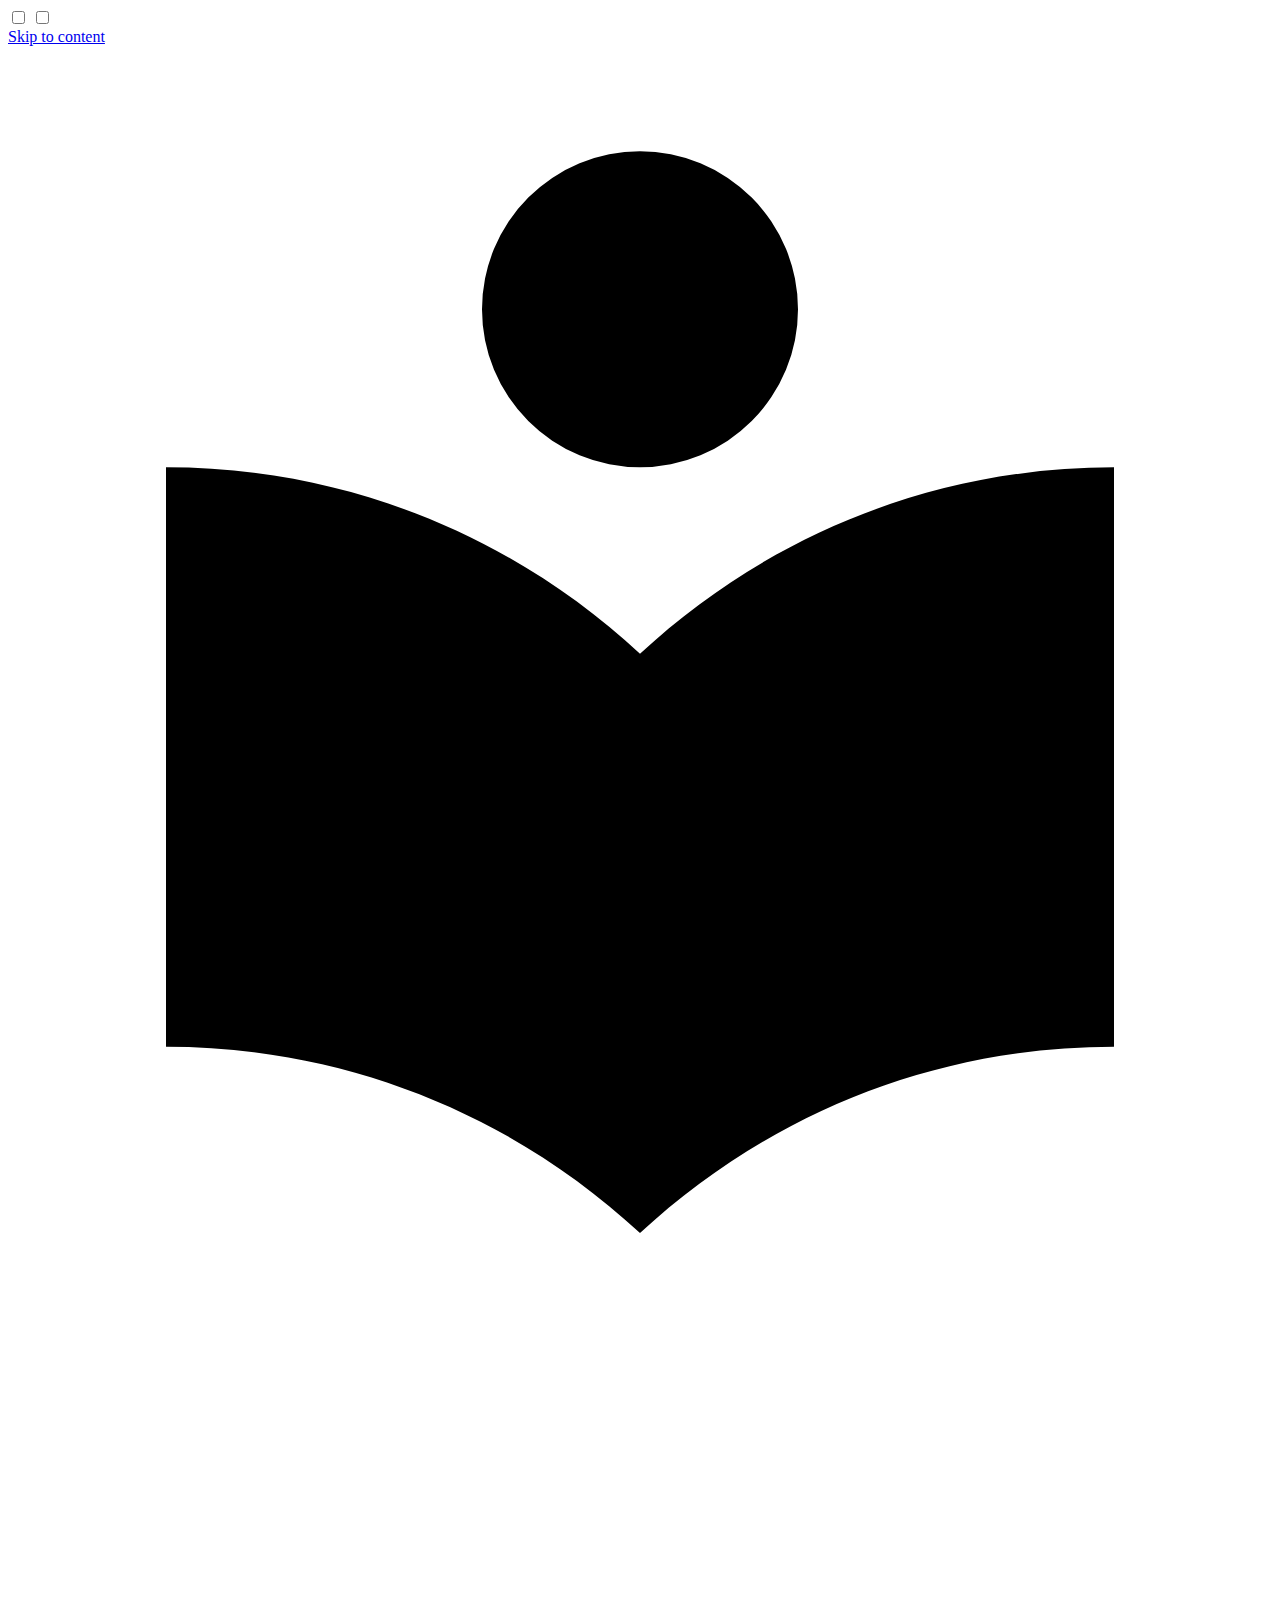
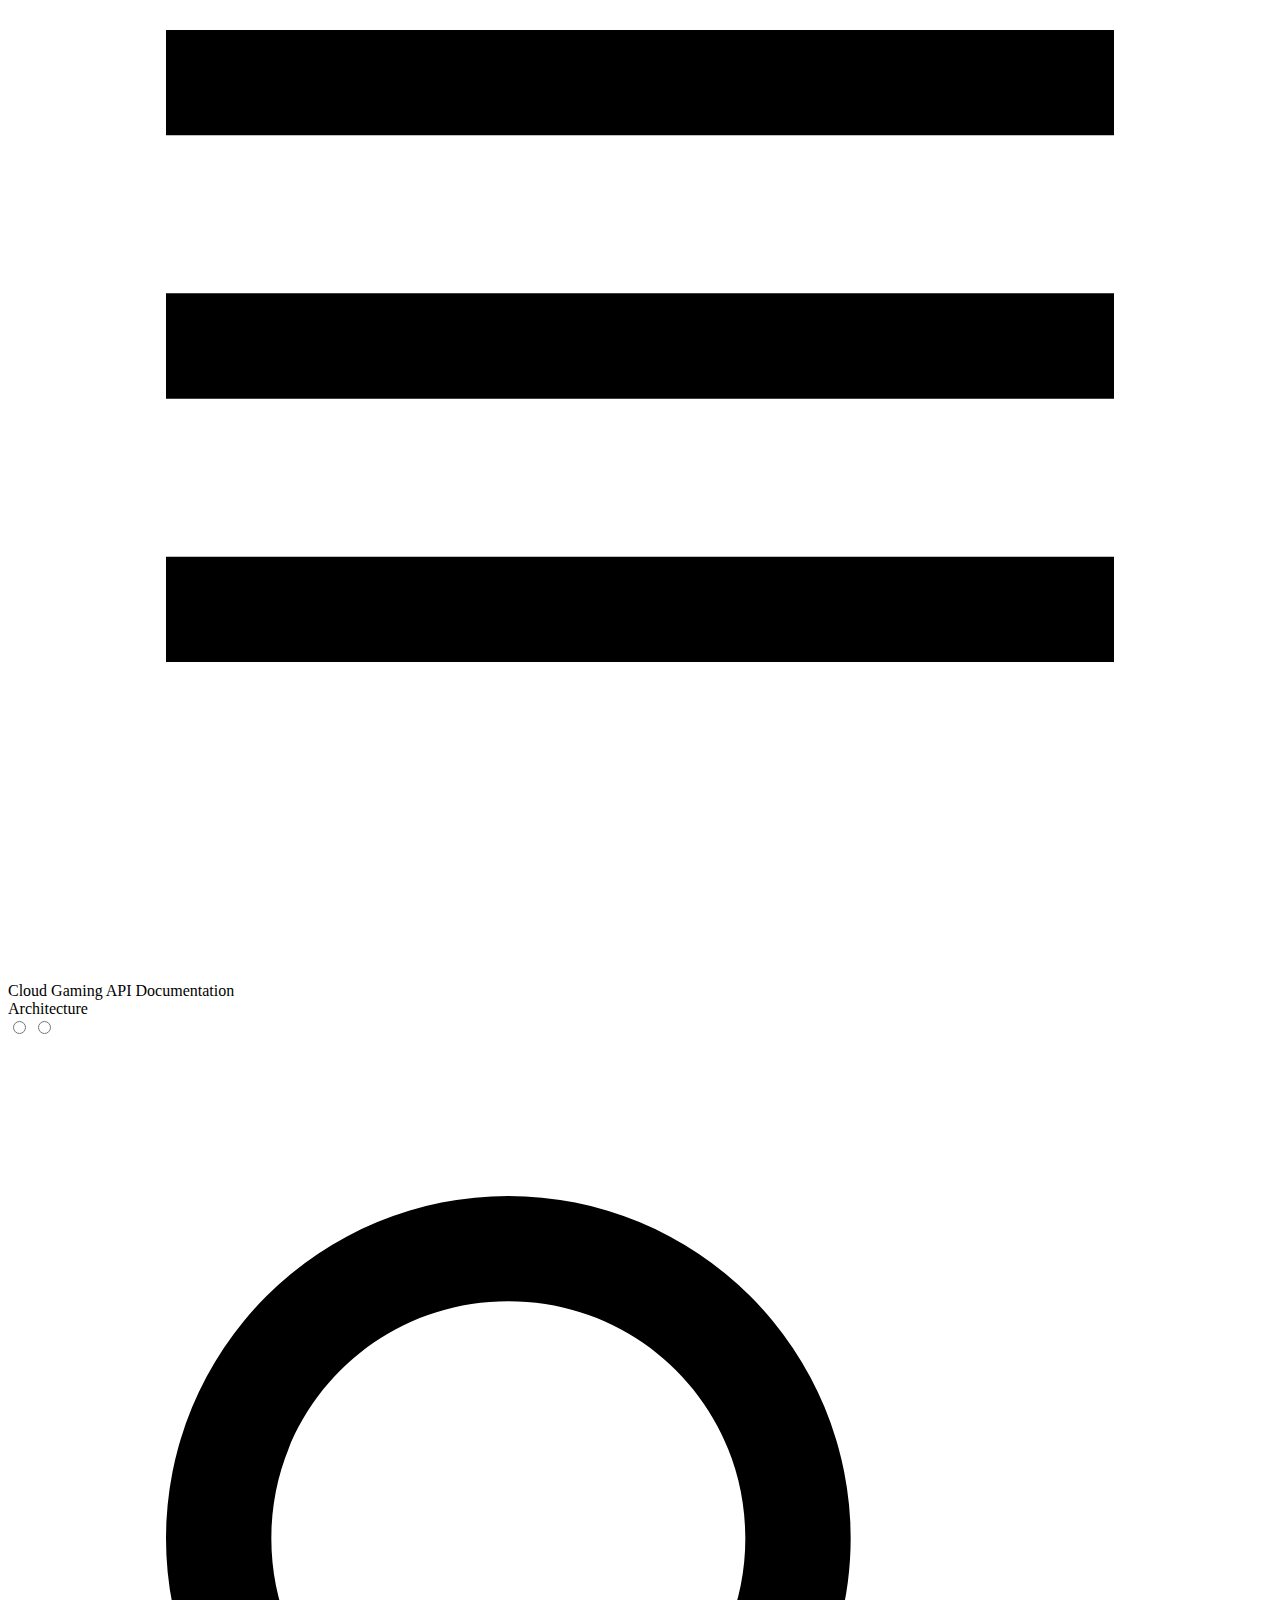
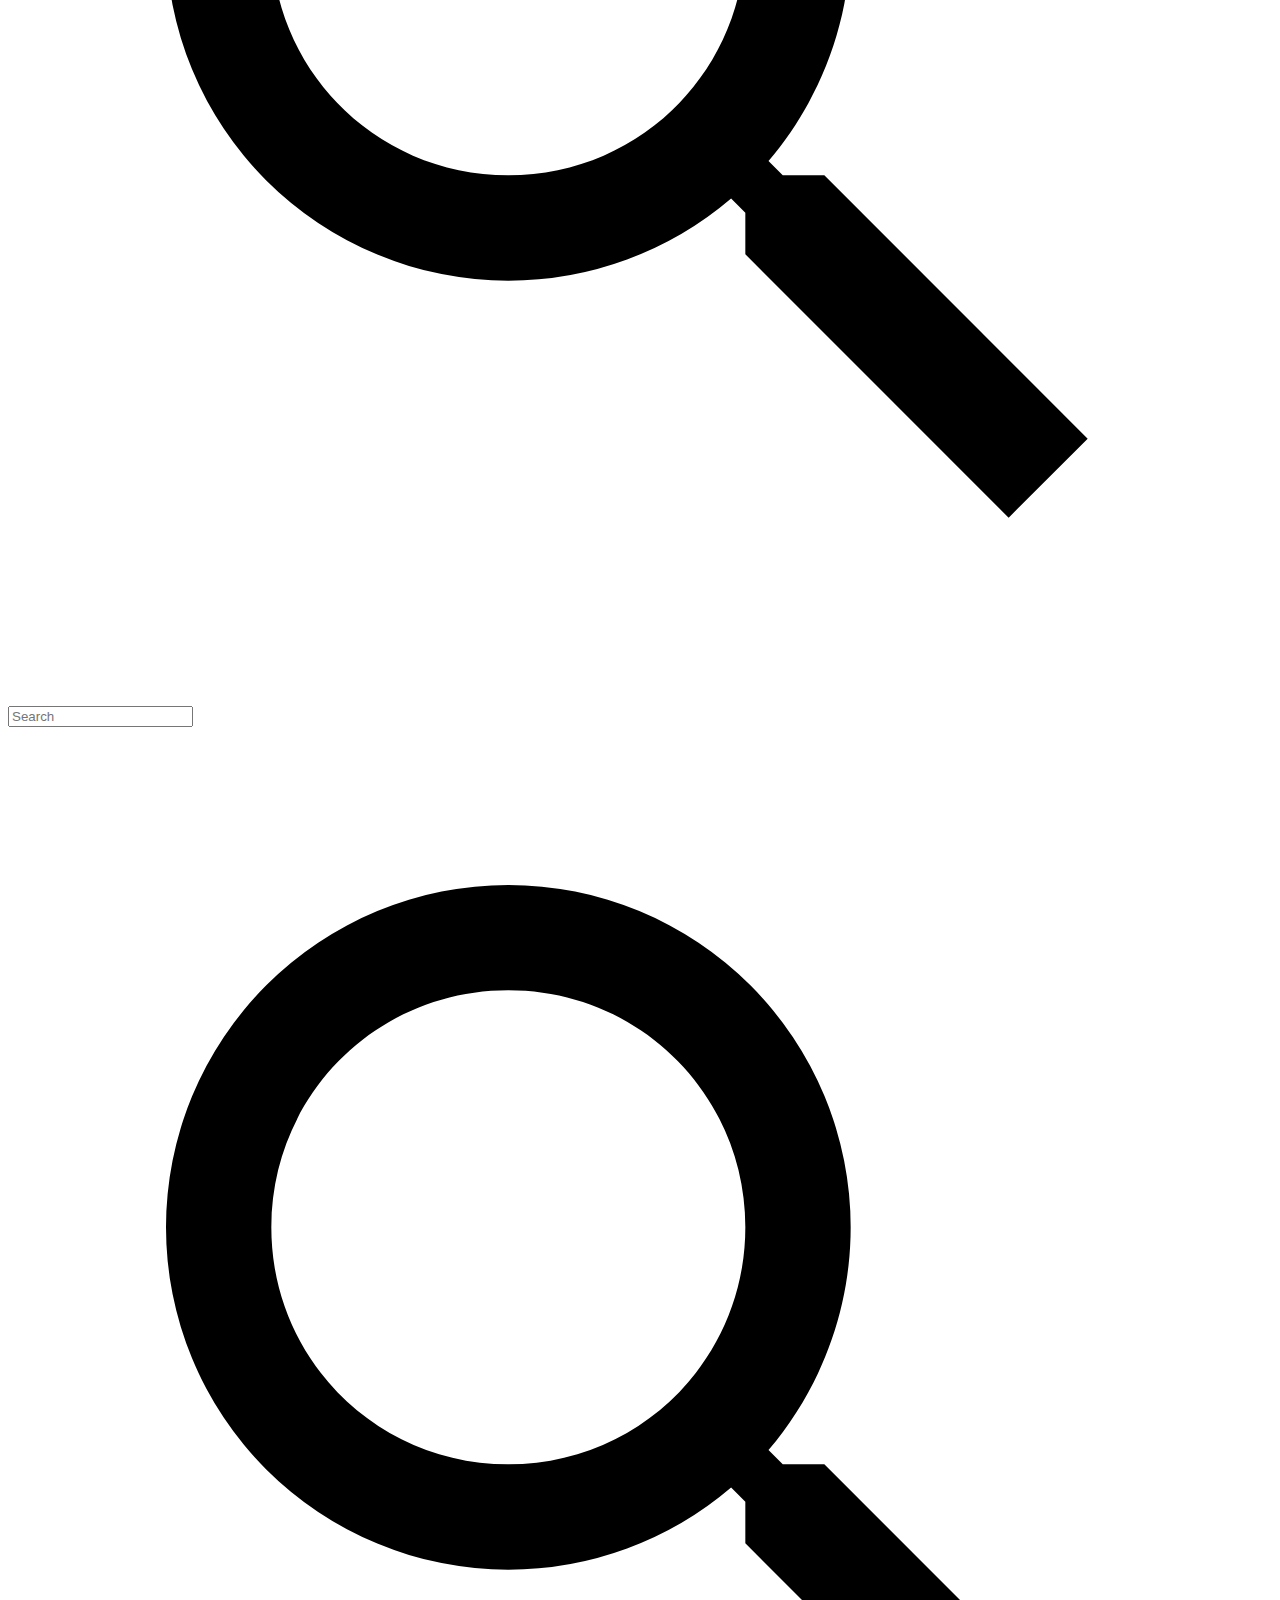
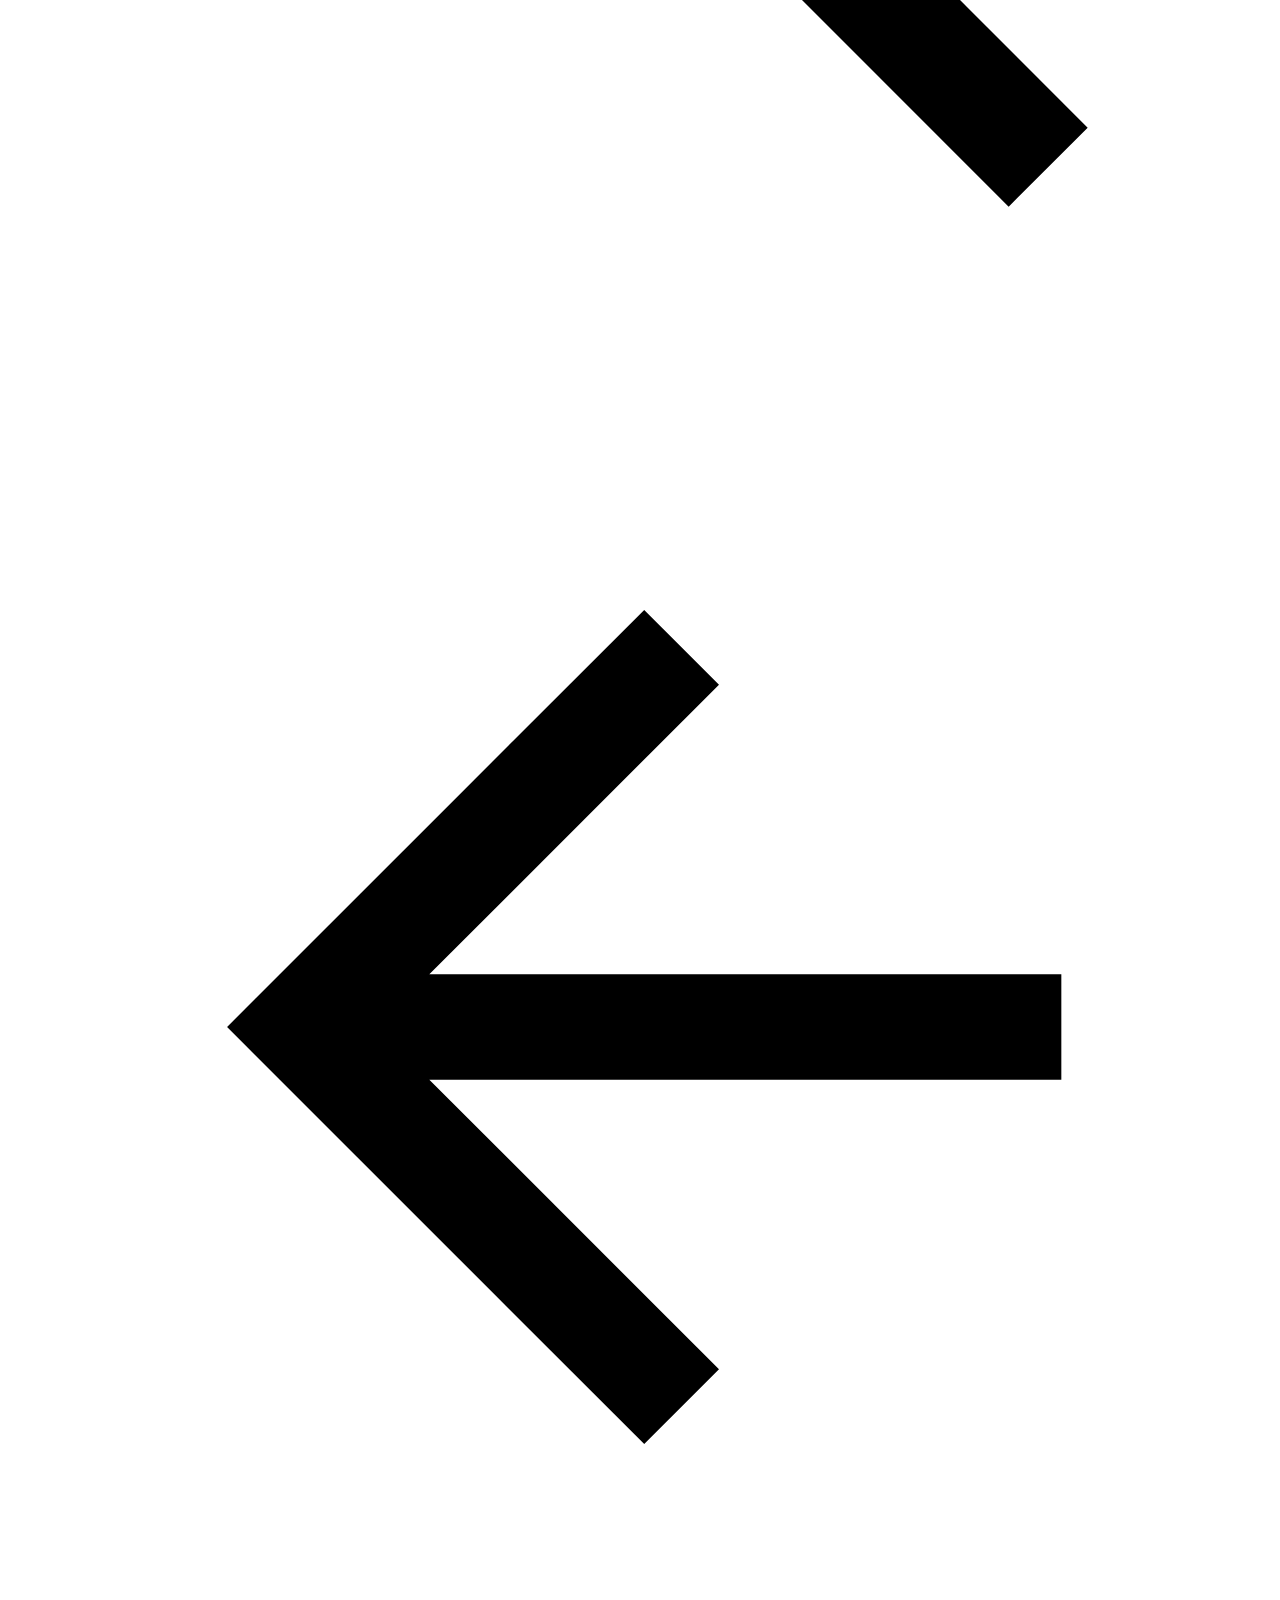
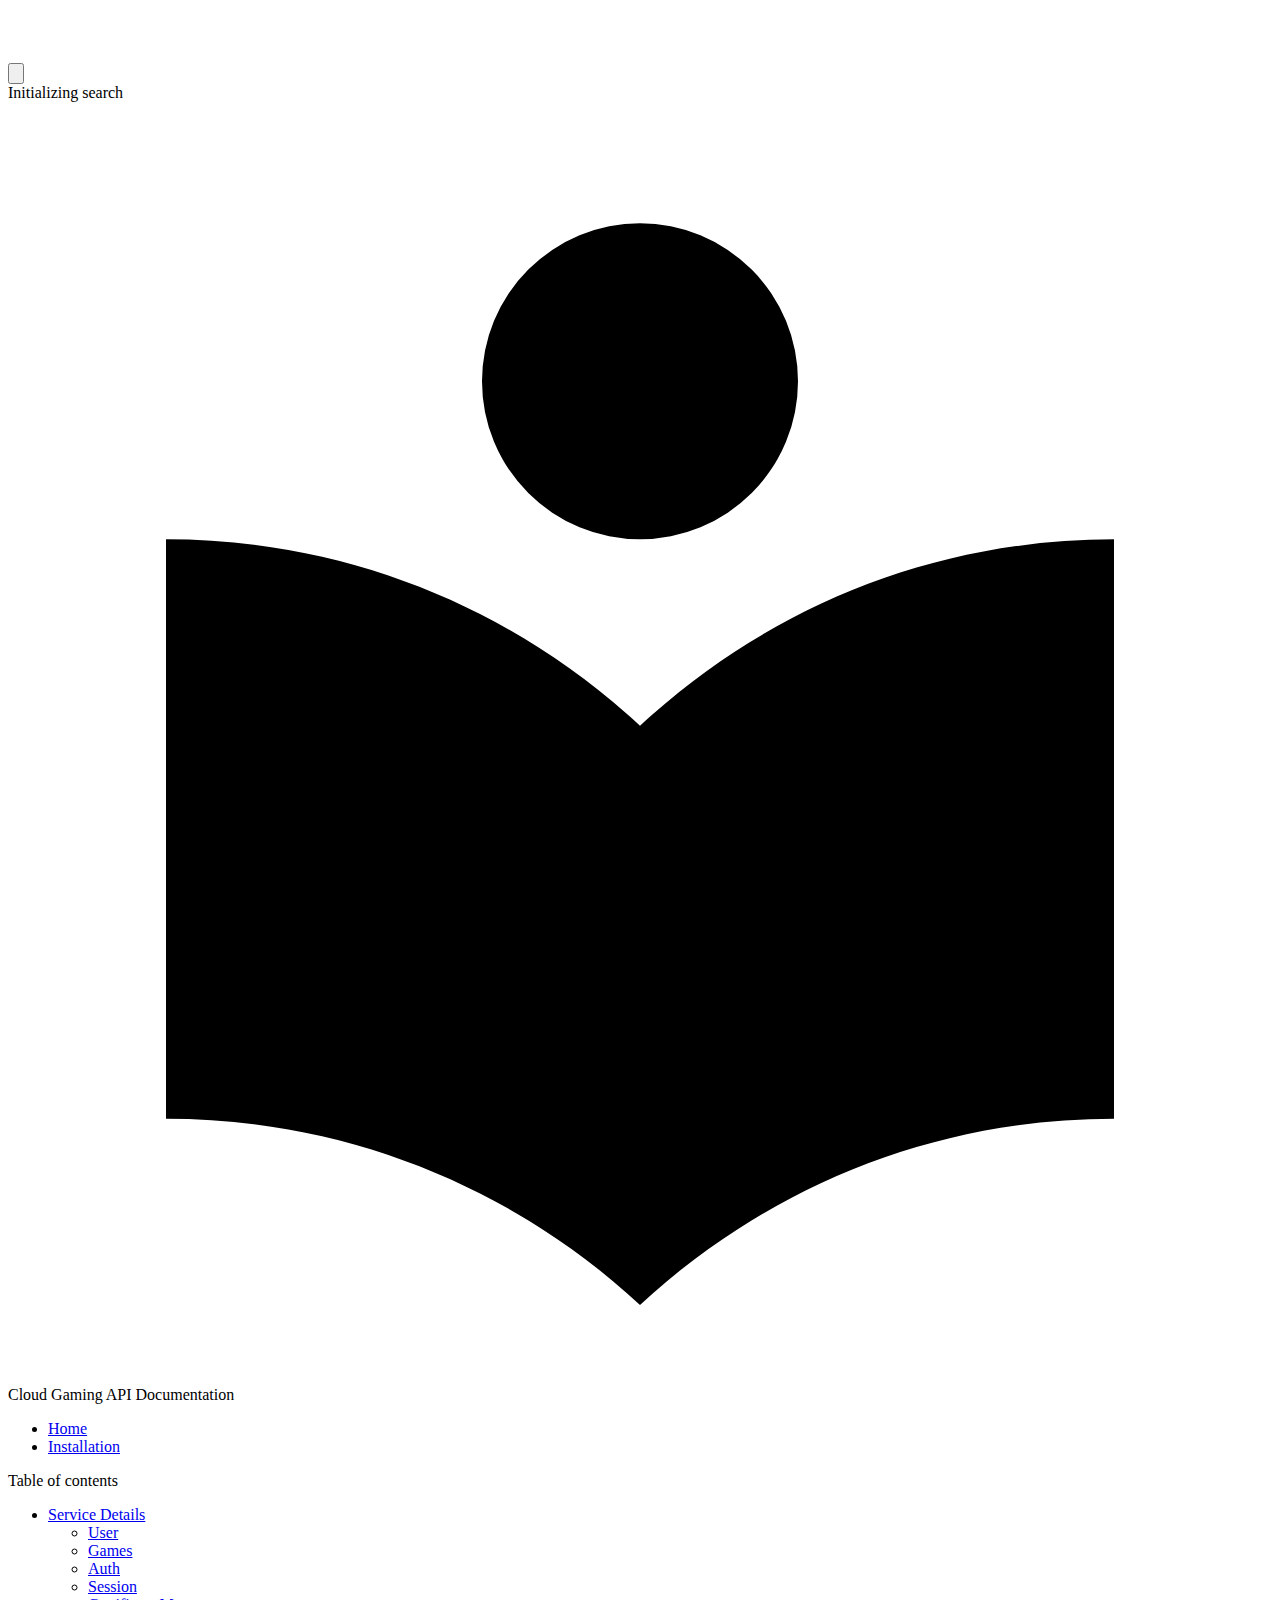
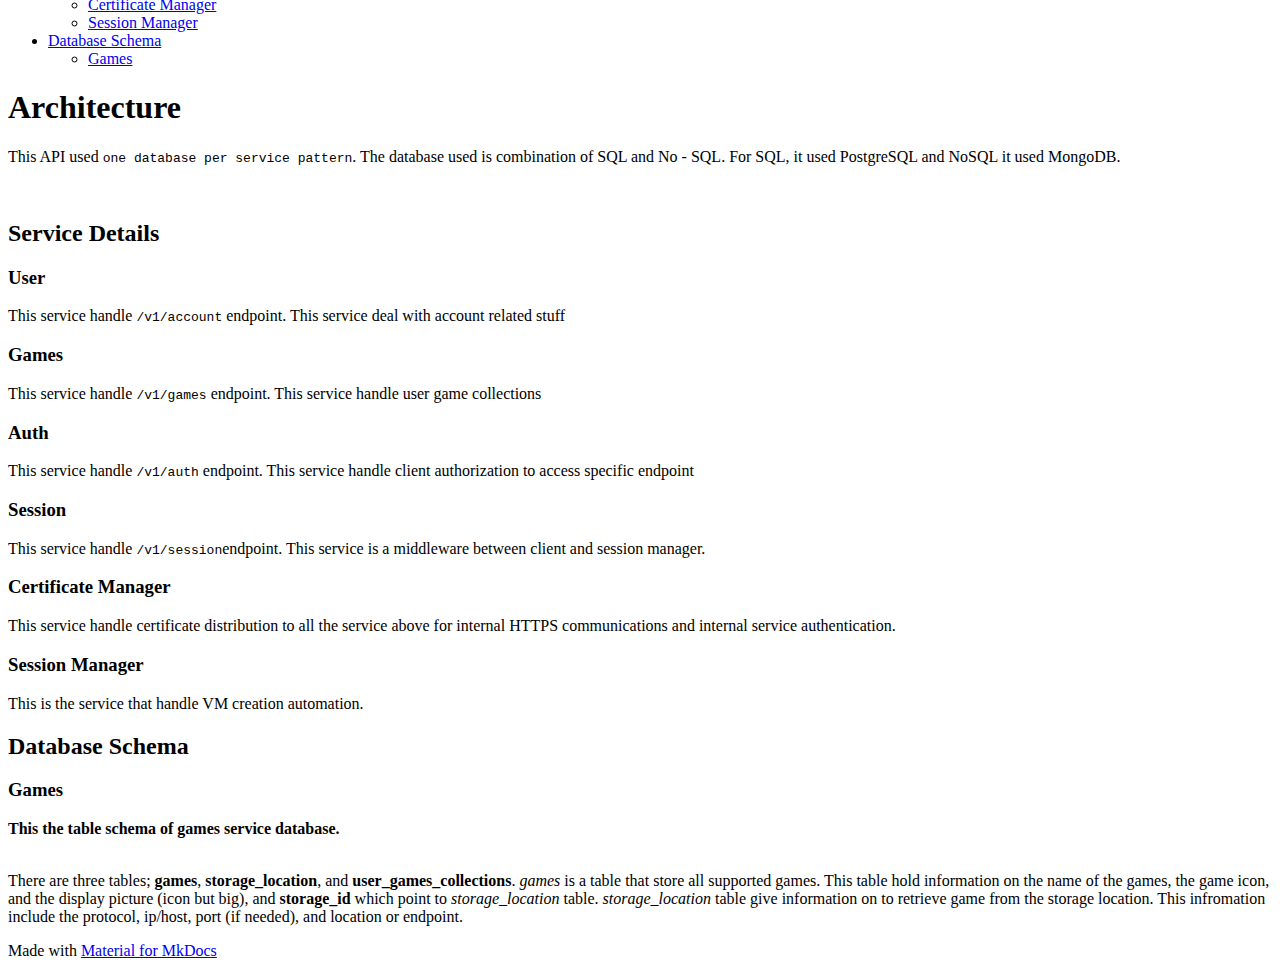
==== v1/architecture/index.html @ 2cf9394a "Deployed 30b987e with MkDocs version: 1.5.3" ====
<!doctype html>
<html lang="en" class="no-js">
  <head>
    
      <meta charset="utf-8">
      <meta name="viewport" content="width=device-width,initial-scale=1">
      
      
      
      
      
      
      <link rel="icon" href="../../assets/images/favicon.png">
      <meta name="generator" content="mkdocs-1.5.3, mkdocs-material-9.5.14">
    
    
      
        <title>Architecture - Cloud Gaming API Documentation</title>
      
    
    
      <link rel="stylesheet" href="../../assets/stylesheets/main.10ba22f1.min.css">
      
        
        <link rel="stylesheet" href="../../assets/stylesheets/palette.06af60db.min.css">
      
      


    
    
      
    
    
      
        
        
        <link rel="preconnect" href="https://fonts.gstatic.com" crossorigin>
        <link rel="stylesheet" href="https://fonts.googleapis.com/css?family=Roboto:300,300i,400,400i,700,700i%7CRoboto+Mono:400,400i,700,700i&display=fallback">
        <style>:root{--md-text-font:"Roboto";--md-code-font:"Roboto Mono"}</style>
      
    
    
      <link rel="stylesheet" href="../../css/custom.css">
    
    <script>__md_scope=new URL("../..",location),__md_hash=e=>[...e].reduce((e,_)=>(e<<5)-e+_.charCodeAt(0),0),__md_get=(e,_=localStorage,t=__md_scope)=>JSON.parse(_.getItem(t.pathname+"."+e)),__md_set=(e,_,t=localStorage,a=__md_scope)=>{try{t.setItem(a.pathname+"."+e,JSON.stringify(_))}catch(e){}}</script>
    
      

    
    
    
  </head>
  
  
    
    
      
    
    
    
    
    <body dir="ltr" data-md-color-scheme="default" data-md-color-primary="indigo" data-md-color-accent="indigo">
  
    
    <input class="md-toggle" data-md-toggle="drawer" type="checkbox" id="__drawer" autocomplete="off">
    <input class="md-toggle" data-md-toggle="search" type="checkbox" id="__search" autocomplete="off">
    <label class="md-overlay" for="__drawer"></label>
    <div data-md-component="skip">
      
        
        <a href="#architecture" class="md-skip">
          Skip to content
        </a>
      
    </div>
    <div data-md-component="announce">
      
    </div>
    
    
      

  

<header class="md-header md-header--shadow" data-md-component="header">
  <nav class="md-header__inner md-grid" aria-label="Header">
    <a href="../.." title="Cloud Gaming API Documentation" class="md-header__button md-logo" aria-label="Cloud Gaming API Documentation" data-md-component="logo">
      
  
  <svg xmlns="http://www.w3.org/2000/svg" viewBox="0 0 24 24"><path d="M12 8a3 3 0 0 0 3-3 3 3 0 0 0-3-3 3 3 0 0 0-3 3 3 3 0 0 0 3 3m0 3.54C9.64 9.35 6.5 8 3 8v11c3.5 0 6.64 1.35 9 3.54 2.36-2.19 5.5-3.54 9-3.54V8c-3.5 0-6.64 1.35-9 3.54Z"/></svg>

    </a>
    <label class="md-header__button md-icon" for="__drawer">
      
      <svg xmlns="http://www.w3.org/2000/svg" viewBox="0 0 24 24"><path d="M3 6h18v2H3V6m0 5h18v2H3v-2m0 5h18v2H3v-2Z"/></svg>
    </label>
    <div class="md-header__title" data-md-component="header-title">
      <div class="md-header__ellipsis">
        <div class="md-header__topic">
          <span class="md-ellipsis">
            Cloud Gaming API Documentation
          </span>
        </div>
        <div class="md-header__topic" data-md-component="header-topic">
          <span class="md-ellipsis">
            
              Architecture
            
          </span>
        </div>
      </div>
    </div>
    
      
        <form class="md-header__option" data-md-component="palette">
  
    
    
    
    <input class="md-option" data-md-color-media="" data-md-color-scheme="default" data-md-color-primary="indigo" data-md-color-accent="indigo"  aria-label="Switch to dark mode"  type="radio" name="__palette" id="__palette_0">
    
      <label class="md-header__button md-icon" title="Switch to dark mode" for="__palette_1" hidden>
        <svg xmlns="http://www.w3.org/2000/svg" viewBox="0 0 24 24"><path d="M12 8a4 4 0 0 0-4 4 4 4 0 0 0 4 4 4 4 0 0 0 4-4 4 4 0 0 0-4-4m0 10a6 6 0 0 1-6-6 6 6 0 0 1 6-6 6 6 0 0 1 6 6 6 6 0 0 1-6 6m8-9.31V4h-4.69L12 .69 8.69 4H4v4.69L.69 12 4 15.31V20h4.69L12 23.31 15.31 20H20v-4.69L23.31 12 20 8.69Z"/></svg>
      </label>
    
  
    
    
    
    <input class="md-option" data-md-color-media="" data-md-color-scheme="slate" data-md-color-primary="indigo" data-md-color-accent="indigo"  aria-label="Switch to light mode"  type="radio" name="__palette" id="__palette_1">
    
      <label class="md-header__button md-icon" title="Switch to light mode" for="__palette_0" hidden>
        <svg xmlns="http://www.w3.org/2000/svg" viewBox="0 0 24 24"><path d="M12 18c-.89 0-1.74-.2-2.5-.55C11.56 16.5 13 14.42 13 12c0-2.42-1.44-4.5-3.5-5.45C10.26 6.2 11.11 6 12 6a6 6 0 0 1 6 6 6 6 0 0 1-6 6m8-9.31V4h-4.69L12 .69 8.69 4H4v4.69L.69 12 4 15.31V20h4.69L12 23.31 15.31 20H20v-4.69L23.31 12 20 8.69Z"/></svg>
      </label>
    
  
</form>
      
    
    
      <script>var media,input,key,value,palette=__md_get("__palette");if(palette&&palette.color){"(prefers-color-scheme)"===palette.color.media&&(media=matchMedia("(prefers-color-scheme: light)"),input=document.querySelector(media.matches?"[data-md-color-media='(prefers-color-scheme: light)']":"[data-md-color-media='(prefers-color-scheme: dark)']"),palette.color.media=input.getAttribute("data-md-color-media"),palette.color.scheme=input.getAttribute("data-md-color-scheme"),palette.color.primary=input.getAttribute("data-md-color-primary"),palette.color.accent=input.getAttribute("data-md-color-accent"));for([key,value]of Object.entries(palette.color))document.body.setAttribute("data-md-color-"+key,value)}</script>
    
    
    
      <label class="md-header__button md-icon" for="__search">
        
        <svg xmlns="http://www.w3.org/2000/svg" viewBox="0 0 24 24"><path d="M9.5 3A6.5 6.5 0 0 1 16 9.5c0 1.61-.59 3.09-1.56 4.23l.27.27h.79l5 5-1.5 1.5-5-5v-.79l-.27-.27A6.516 6.516 0 0 1 9.5 16 6.5 6.5 0 0 1 3 9.5 6.5 6.5 0 0 1 9.5 3m0 2C7 5 5 7 5 9.5S7 14 9.5 14 14 12 14 9.5 12 5 9.5 5Z"/></svg>
      </label>
      <div class="md-search" data-md-component="search" role="dialog">
  <label class="md-search__overlay" for="__search"></label>
  <div class="md-search__inner" role="search">
    <form class="md-search__form" name="search">
      <input type="text" class="md-search__input" name="query" aria-label="Search" placeholder="Search" autocapitalize="off" autocorrect="off" autocomplete="off" spellcheck="false" data-md-component="search-query" required>
      <label class="md-search__icon md-icon" for="__search">
        
        <svg xmlns="http://www.w3.org/2000/svg" viewBox="0 0 24 24"><path d="M9.5 3A6.5 6.5 0 0 1 16 9.5c0 1.61-.59 3.09-1.56 4.23l.27.27h.79l5 5-1.5 1.5-5-5v-.79l-.27-.27A6.516 6.516 0 0 1 9.5 16 6.5 6.5 0 0 1 3 9.5 6.5 6.5 0 0 1 9.5 3m0 2C7 5 5 7 5 9.5S7 14 9.5 14 14 12 14 9.5 12 5 9.5 5Z"/></svg>
        
        <svg xmlns="http://www.w3.org/2000/svg" viewBox="0 0 24 24"><path d="M20 11v2H8l5.5 5.5-1.42 1.42L4.16 12l7.92-7.92L13.5 5.5 8 11h12Z"/></svg>
      </label>
      <nav class="md-search__options" aria-label="Search">
        
        <button type="reset" class="md-search__icon md-icon" title="Clear" aria-label="Clear" tabindex="-1">
          
          <svg xmlns="http://www.w3.org/2000/svg" viewBox="0 0 24 24"><path d="M19 6.41 17.59 5 12 10.59 6.41 5 5 6.41 10.59 12 5 17.59 6.41 19 12 13.41 17.59 19 19 17.59 13.41 12 19 6.41Z"/></svg>
        </button>
      </nav>
      
    </form>
    <div class="md-search__output">
      <div class="md-search__scrollwrap" data-md-scrollfix>
        <div class="md-search-result" data-md-component="search-result">
          <div class="md-search-result__meta">
            Initializing search
          </div>
          <ol class="md-search-result__list" role="presentation"></ol>
        </div>
      </div>
    </div>
  </div>
</div>
    
    
  </nav>
  
</header>
    
    <div class="md-container" data-md-component="container">
      
      
        
          
        
      
      <main class="md-main" data-md-component="main">
        <div class="md-main__inner md-grid">
          
            
              
              <div class="md-sidebar md-sidebar--primary" data-md-component="sidebar" data-md-type="navigation" >
                <div class="md-sidebar__scrollwrap">
                  <div class="md-sidebar__inner">
                    



<nav class="md-nav md-nav--primary" aria-label="Navigation" data-md-level="0">
  <label class="md-nav__title" for="__drawer">
    <a href="../.." title="Cloud Gaming API Documentation" class="md-nav__button md-logo" aria-label="Cloud Gaming API Documentation" data-md-component="logo">
      
  
  <svg xmlns="http://www.w3.org/2000/svg" viewBox="0 0 24 24"><path d="M12 8a3 3 0 0 0 3-3 3 3 0 0 0-3-3 3 3 0 0 0-3 3 3 3 0 0 0 3 3m0 3.54C9.64 9.35 6.5 8 3 8v11c3.5 0 6.64 1.35 9 3.54 2.36-2.19 5.5-3.54 9-3.54V8c-3.5 0-6.64 1.35-9 3.54Z"/></svg>

    </a>
    Cloud Gaming API Documentation
  </label>
  
  <ul class="md-nav__list" data-md-scrollfix>
    
      
      
  
  
  
  
    <li class="md-nav__item">
      <a href="../.." class="md-nav__link">
        
  
  <span class="md-ellipsis">
    Home
  </span>
  

      </a>
    </li>
  

    
      
      
  
  
  
  
    <li class="md-nav__item">
      <a href="../installation/" class="md-nav__link">
        
  
  <span class="md-ellipsis">
    Installation
  </span>
  

      </a>
    </li>
  

    
  </ul>
</nav>
                  </div>
                </div>
              </div>
            
            
              
              <div class="md-sidebar md-sidebar--secondary" data-md-component="sidebar" data-md-type="toc" >
                <div class="md-sidebar__scrollwrap">
                  <div class="md-sidebar__inner">
                    

<nav class="md-nav md-nav--secondary" aria-label="Table of contents">
  
  
  
    
  
  
    <label class="md-nav__title" for="__toc">
      <span class="md-nav__icon md-icon"></span>
      Table of contents
    </label>
    <ul class="md-nav__list" data-md-component="toc" data-md-scrollfix>
      
        <li class="md-nav__item">
  <a href="#service-details" class="md-nav__link">
    <span class="md-ellipsis">
      Service Details
    </span>
  </a>
  
    <nav class="md-nav" aria-label="Service Details">
      <ul class="md-nav__list">
        
          <li class="md-nav__item">
  <a href="#user" class="md-nav__link">
    <span class="md-ellipsis">
      User
    </span>
  </a>
  
</li>
        
          <li class="md-nav__item">
  <a href="#games" class="md-nav__link">
    <span class="md-ellipsis">
      Games
    </span>
  </a>
  
</li>
        
          <li class="md-nav__item">
  <a href="#auth" class="md-nav__link">
    <span class="md-ellipsis">
      Auth
    </span>
  </a>
  
</li>
        
          <li class="md-nav__item">
  <a href="#session" class="md-nav__link">
    <span class="md-ellipsis">
      Session
    </span>
  </a>
  
</li>
        
          <li class="md-nav__item">
  <a href="#certificate-manager" class="md-nav__link">
    <span class="md-ellipsis">
      Certificate Manager
    </span>
  </a>
  
</li>
        
          <li class="md-nav__item">
  <a href="#session-manager" class="md-nav__link">
    <span class="md-ellipsis">
      Session Manager
    </span>
  </a>
  
</li>
        
      </ul>
    </nav>
  
</li>
      
        <li class="md-nav__item">
  <a href="#database-schema" class="md-nav__link">
    <span class="md-ellipsis">
      Database Schema
    </span>
  </a>
  
    <nav class="md-nav" aria-label="Database Schema">
      <ul class="md-nav__list">
        
          <li class="md-nav__item">
  <a href="#games_1" class="md-nav__link">
    <span class="md-ellipsis">
      Games
    </span>
  </a>
  
</li>
        
      </ul>
    </nav>
  
</li>
      
    </ul>
  
</nav>
                  </div>
                </div>
              </div>
            
          
          
            <div class="md-content" data-md-component="content">
              <article class="md-content__inner md-typeset">
                
                  


<h1 id="architecture">Architecture</h1>
<p>This API used <code>one database per service pattern</code>. The database used is combination of SQL and No - SQL. For SQL, it used PostgreSQL and NoSQL it used MongoDB. </p>
<p><img alt="" src="../img/arsi_backend.drawio.png" /></p>
<h2 id="service-details">Service Details</h2>
<h3 id="user">User</h3>
<p>This service handle <code>/v1/account</code> endpoint. This service deal with account related stuff</p>
<h3 id="games">Games</h3>
<p>This service handle <code>/v1/games</code> endpoint. This service handle user game collections</p>
<h3 id="auth">Auth</h3>
<p>This service handle <code>/v1/auth</code> endpoint. This service handle client authorization to access specific endpoint</p>
<h3 id="session">Session</h3>
<p>This service handle <code>/v1/session</code>endpoint. This service is a middleware between client and session manager.</p>
<h3 id="certificate-manager">Certificate Manager</h3>
<p>This service handle certificate distribution to all the service above for internal HTTPS communications and internal service authentication. </p>
<h3 id="session-manager">Session Manager</h3>
<p>This is the service that handle VM creation automation. </p>
<h2 id="database-schema">Database Schema</h2>
<h3 id="games_1">Games</h3>
<p><strong>This the table schema of games service database.</strong>  </br>
<img alt="" src="../img/game_db_design.drawio.png" /></p>
<p>There are three tables; <strong>games</strong>, <strong>storage_location</strong>, and <strong>user_games_collections</strong>. <em>games</em> is a table that store all supported games. This table hold information on the name of the games, the game icon, and the display picture (icon but big), and <strong>storage_id</strong> which point to <em>storage_location</em> table. <em>storage_location</em> table give information on to retrieve game from the storage location. This infromation include the protocol, ip/host, port (if needed), and location or endpoint.</p>












                
              </article>
            </div>
          
          
<script>var target=document.getElementById(location.hash.slice(1));target&&target.name&&(target.checked=target.name.startsWith("__tabbed_"))</script>
        </div>
        
      </main>
      
        <footer class="md-footer">
  
  <div class="md-footer-meta md-typeset">
    <div class="md-footer-meta__inner md-grid">
      <div class="md-copyright">
  
  
    Made with
    <a href="https://squidfunk.github.io/mkdocs-material/" target="_blank" rel="noopener">
      Material for MkDocs
    </a>
  
</div>
      
    </div>
  </div>
</footer>
      
    </div>
    <div class="md-dialog" data-md-component="dialog">
      <div class="md-dialog__inner md-typeset"></div>
    </div>
    
    
    <script id="__config" type="application/json">{"base": "../..", "features": ["content.code.copy"], "search": "../../assets/javascripts/workers/search.b8dbb3d2.min.js", "translations": {"clipboard.copied": "Copied to clipboard", "clipboard.copy": "Copy to clipboard", "search.result.more.one": "1 more on this page", "search.result.more.other": "# more on this page", "search.result.none": "No matching documents", "search.result.one": "1 matching document", "search.result.other": "# matching documents", "search.result.placeholder": "Type to start searching", "search.result.term.missing": "Missing", "select.version": "Select version"}}</script>
    
    
      <script src="../../assets/javascripts/bundle.bd41221c.min.js"></script>
      
    
  </body>
</html>
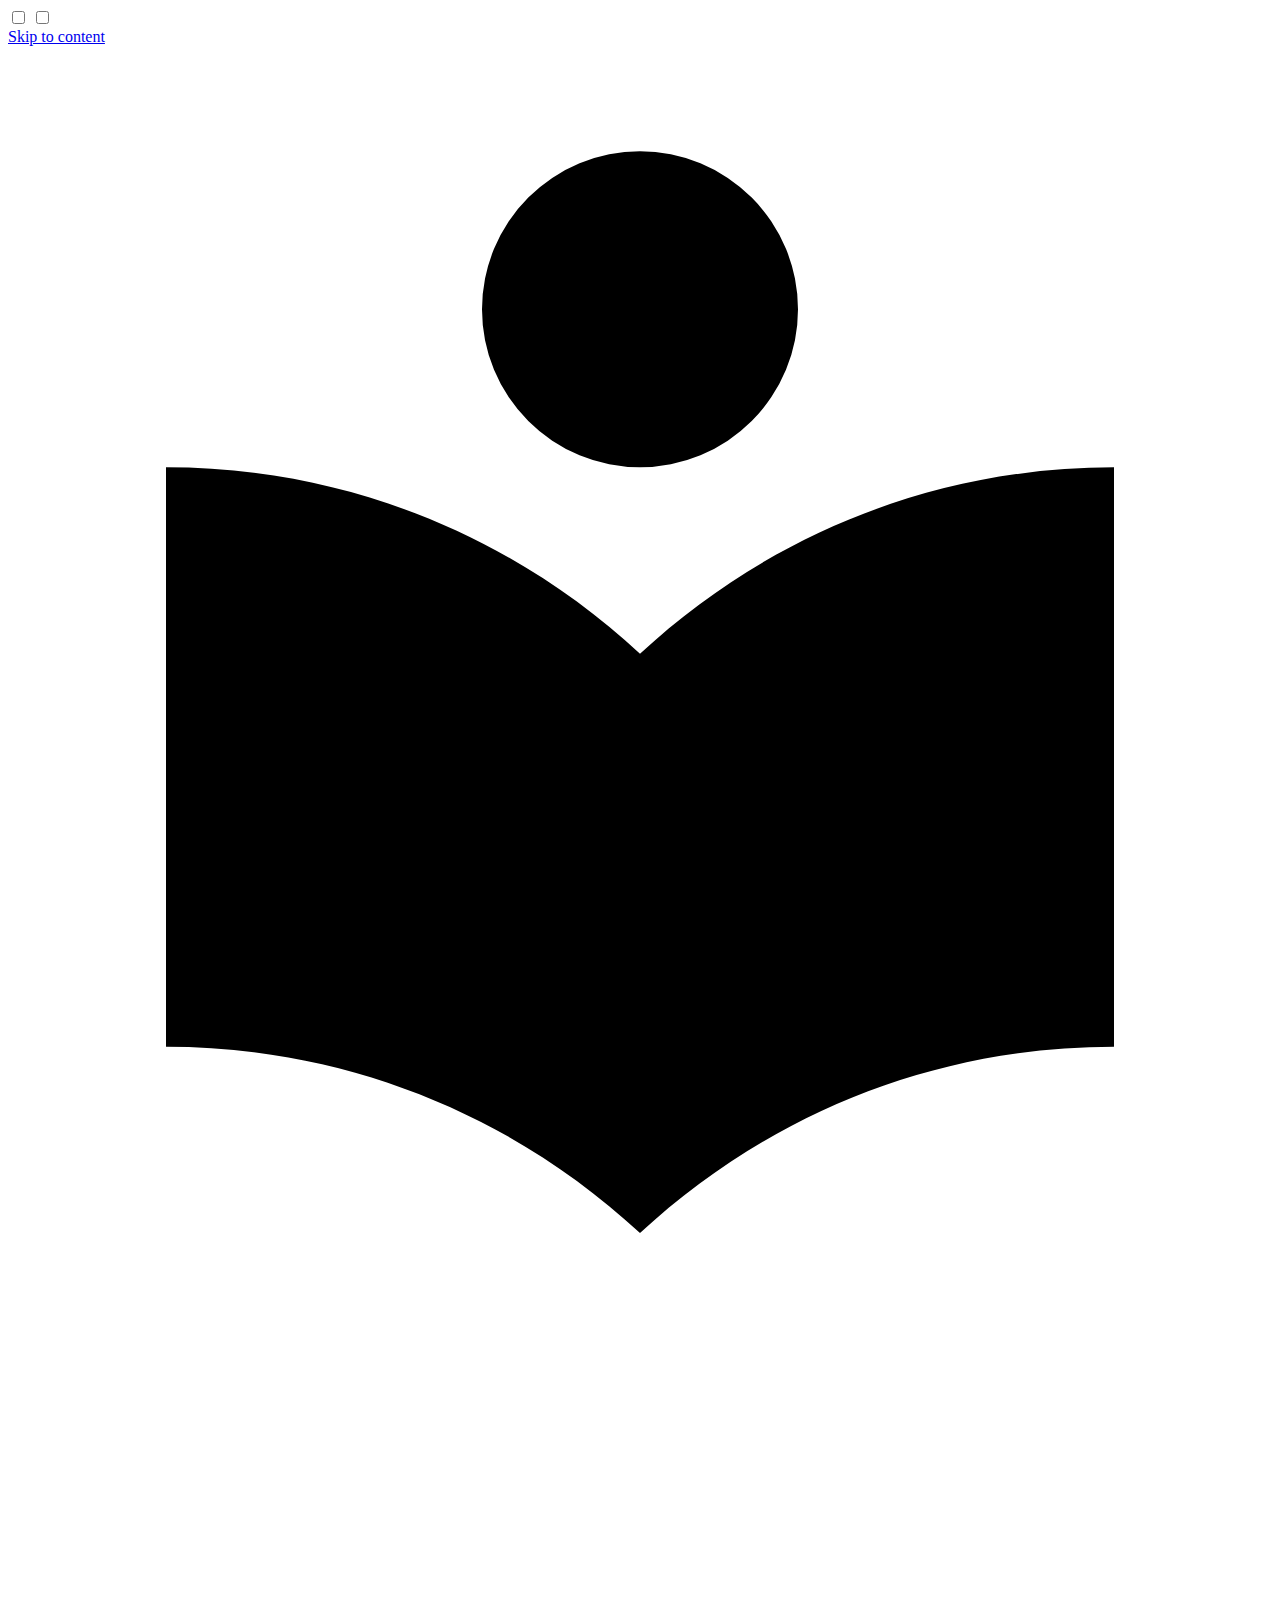
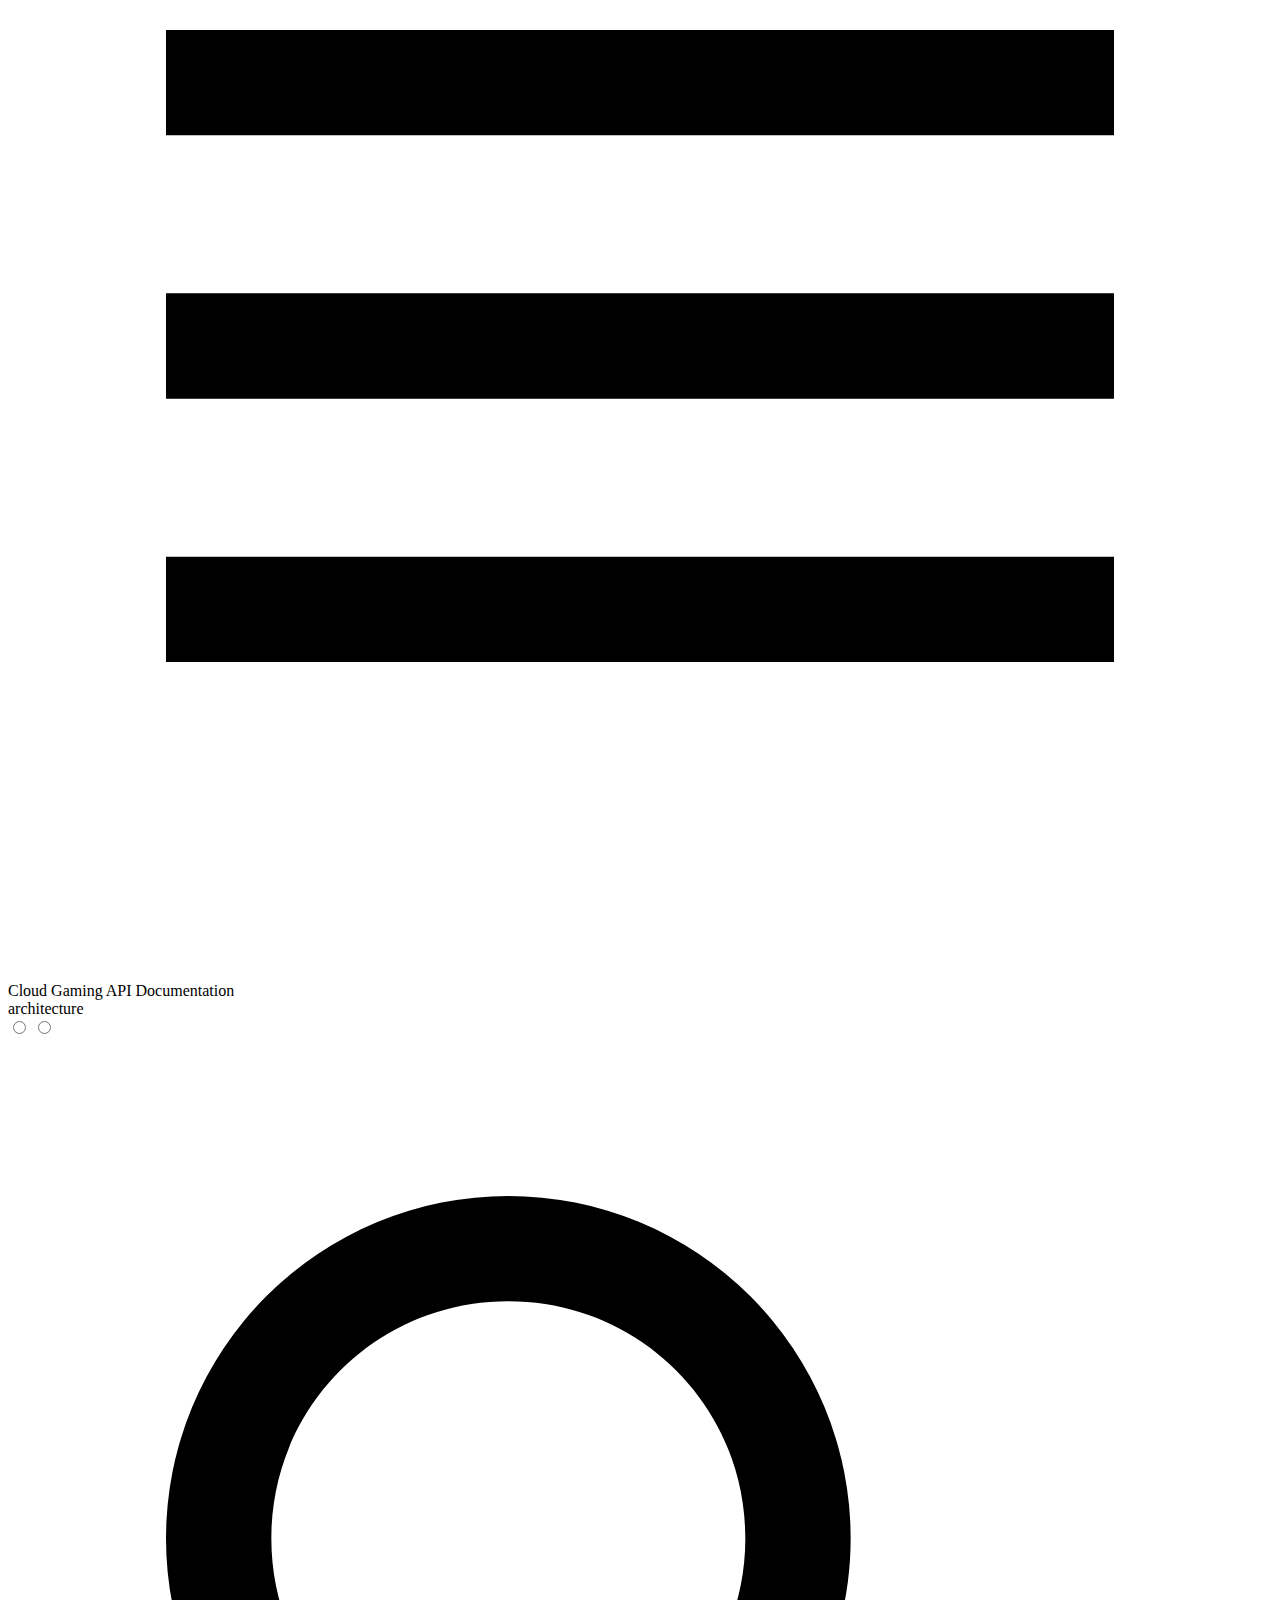
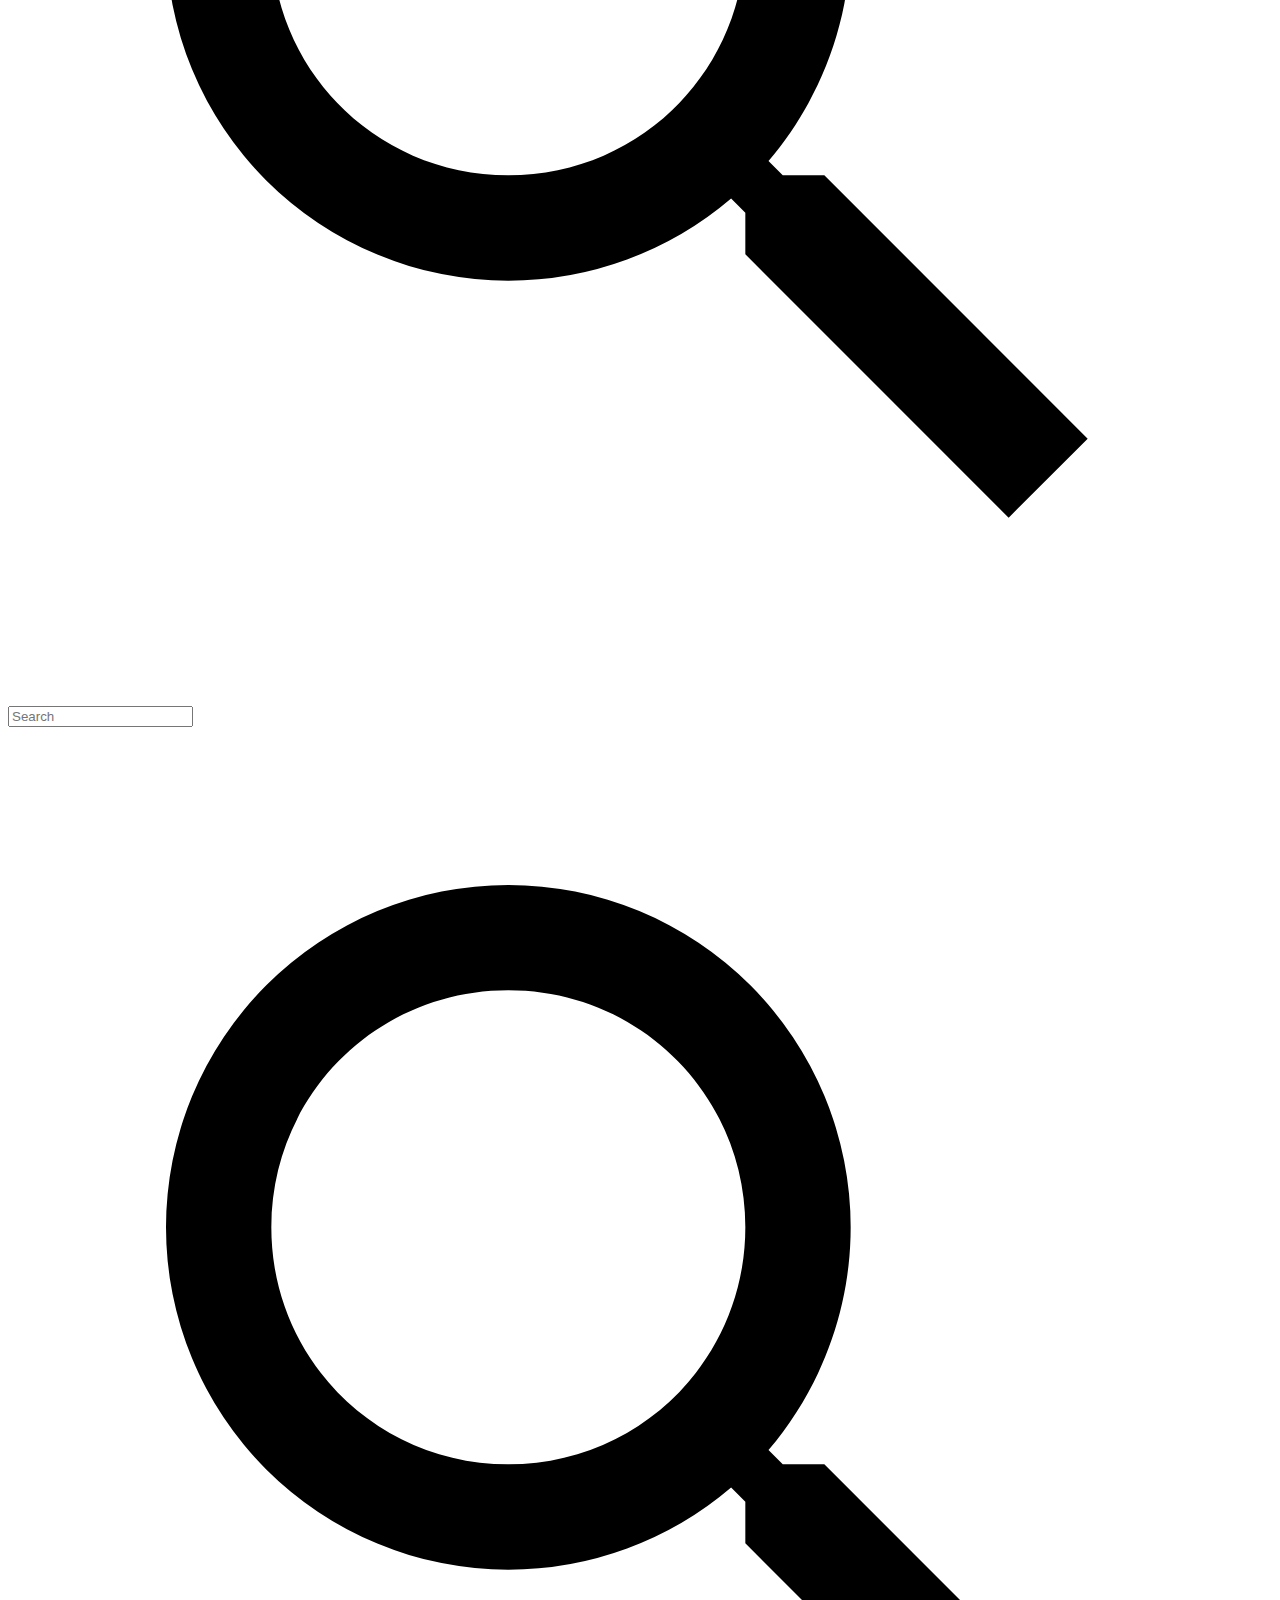
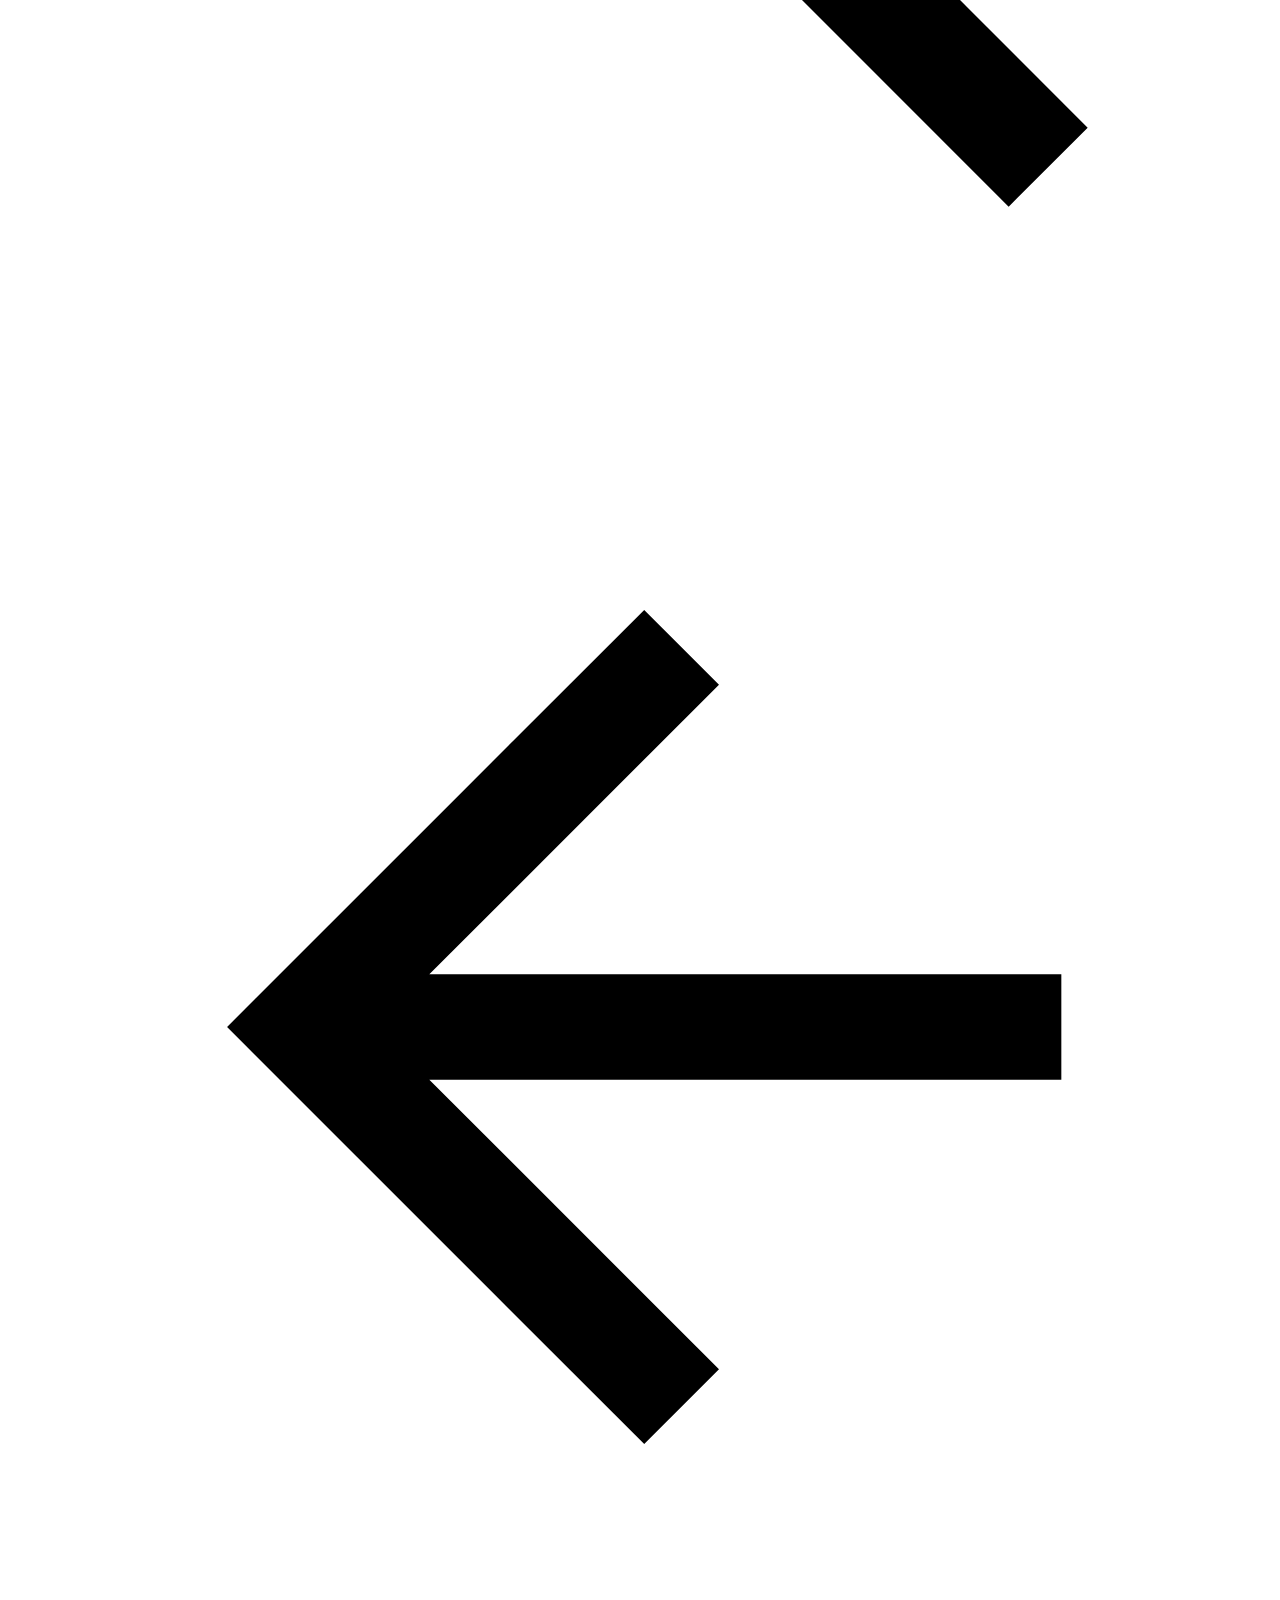
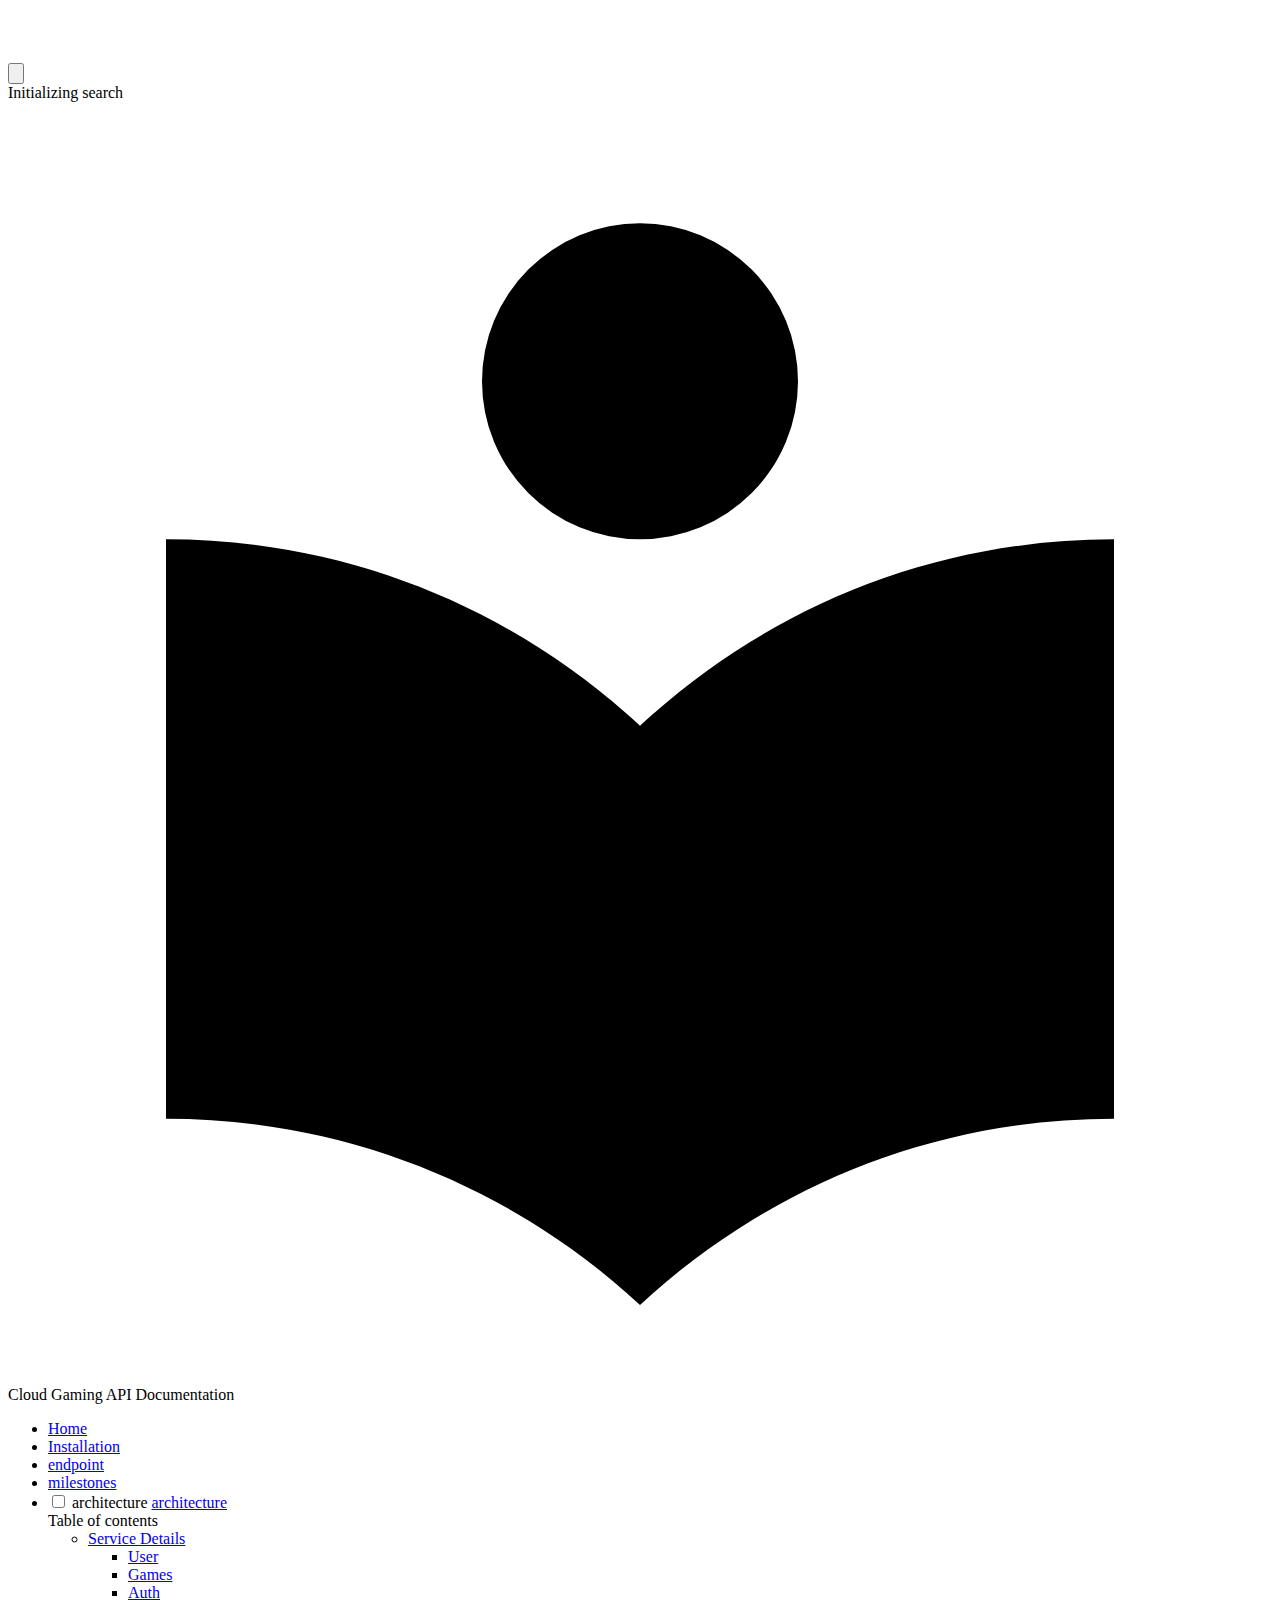
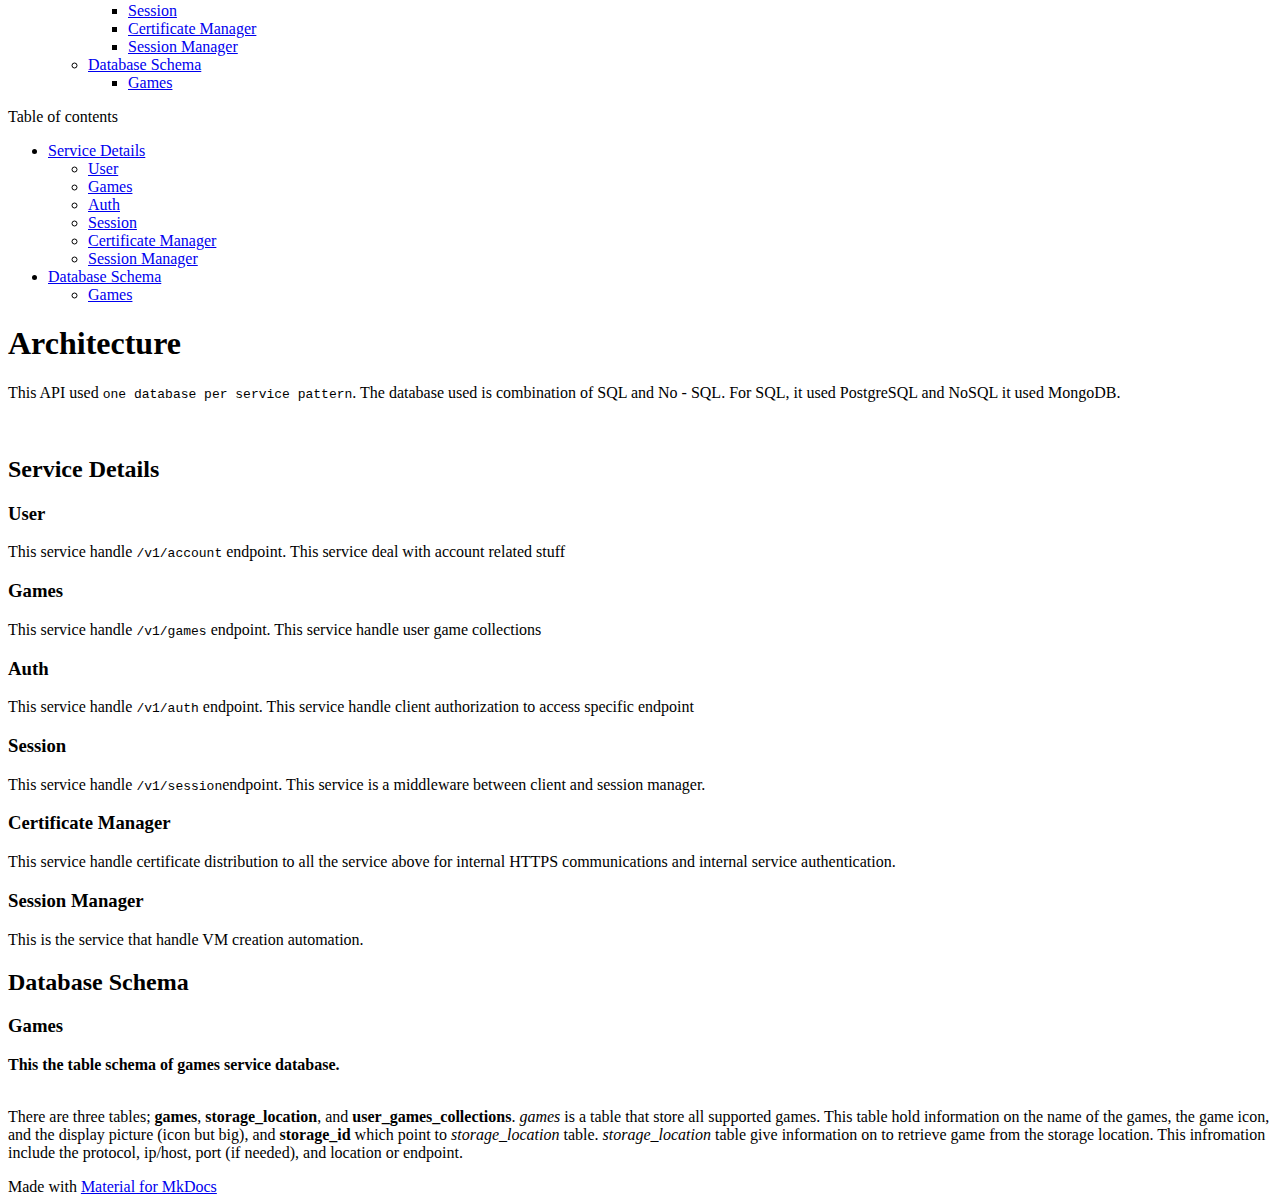
==== commit b7212384: "Deployed ace71c7 with MkDocs version: 1.5.3" ====
--- a/v1/architecture/index.html
+++ b/v1/architecture/index.html
@@ -9,6 +9,8 @@
       
       
       
+        <link rel="prev" href="../milestones/">
+      
       
       
       <link rel="icon" href="../../assets/images/favicon.png">
@@ -16,7 +18,7 @@
     
     
       
-        <title>Architecture - Cloud Gaming API Documentation</title>
+        <title>architecture - Cloud Gaming API Documentation</title>
       
     
     
@@ -61,7 +63,7 @@
     
     
     
-    <body dir="ltr" data-md-color-scheme="default" data-md-color-primary="indigo" data-md-color-accent="indigo">
+    <body dir="ltr" data-md-color-scheme="default" data-md-color-primary="deep-orange" data-md-color-accent="indigo">
   
     
     <input class="md-toggle" data-md-toggle="drawer" type="checkbox" id="__drawer" autocomplete="off">
@@ -106,7 +108,7 @@
         <div class="md-header__topic" data-md-component="header-topic">
           <span class="md-ellipsis">
             
-              Architecture
+              architecture
             
           </span>
         </div>
@@ -119,7 +121,7 @@
     
     
     
-    <input class="md-option" data-md-color-media="" data-md-color-scheme="default" data-md-color-primary="indigo" data-md-color-accent="indigo"  aria-label="Switch to dark mode"  type="radio" name="__palette" id="__palette_0">
+    <input class="md-option" data-md-color-media="" data-md-color-scheme="default" data-md-color-primary="deep-orange" data-md-color-accent="indigo"  aria-label="Switch to dark mode"  type="radio" name="__palette" id="__palette_0">
     
       <label class="md-header__button md-icon" title="Switch to dark mode" for="__palette_1" hidden>
         <svg xmlns="http://www.w3.org/2000/svg" viewBox="0 0 24 24"><path d="M12 8a4 4 0 0 0-4 4 4 4 0 0 0 4 4 4 4 0 0 0 4-4 4 4 0 0 0-4-4m0 10a6 6 0 0 1-6-6 6 6 0 0 1 6-6 6 6 0 0 1 6 6 6 6 0 0 1-6 6m8-9.31V4h-4.69L12 .69 8.69 4H4v4.69L.69 12 4 15.31V20h4.69L12 23.31 15.31 20H20v-4.69L23.31 12 20 8.69Z"/></svg>
@@ -129,7 +131,7 @@
     
     
     
-    <input class="md-option" data-md-color-media="" data-md-color-scheme="slate" data-md-color-primary="indigo" data-md-color-accent="indigo"  aria-label="Switch to light mode"  type="radio" name="__palette" id="__palette_1">
+    <input class="md-option" data-md-color-media="" data-md-color-scheme="slate" data-md-color-primary="orange" data-md-color-accent="indigo"  aria-label="Switch to light mode"  type="radio" name="__palette" id="__palette_1">
     
       <label class="md-header__button md-icon" title="Switch to light mode" for="__palette_0" hidden>
         <svg xmlns="http://www.w3.org/2000/svg" viewBox="0 0 24 24"><path d="M12 18c-.89 0-1.74-.2-2.5-.55C11.56 16.5 13 14.42 13 12c0-2.42-1.44-4.5-3.5-5.45C10.26 6.2 11.11 6 12 6a6 6 0 0 1 6 6 6 6 0 0 1-6 6m8-9.31V4h-4.69L12 .69 8.69 4H4v4.69L.69 12 4 15.31V20h4.69L12 23.31 15.31 20H20v-4.69L23.31 12 20 8.69Z"/></svg>
@@ -254,6 +256,199 @@
   
 
       </a>
+    </li>
+  
+
+    
+      
+      
+  
+  
+  
+  
+    <li class="md-nav__item">
+      <a href="../endpoint/" class="md-nav__link">
+        
+  
+  <span class="md-ellipsis">
+    endpoint
+  </span>
+  
+
+      </a>
+    </li>
+  
+
+    
+      
+      
+  
+  
+  
+  
+    <li class="md-nav__item">
+      <a href="../milestones/" class="md-nav__link">
+        
+  
+  <span class="md-ellipsis">
+    milestones
+  </span>
+  
+
+      </a>
+    </li>
+  
+
+    
+      
+      
+  
+  
+    
+  
+  
+  
+    <li class="md-nav__item md-nav__item--active">
+      
+      <input class="md-nav__toggle md-toggle" type="checkbox" id="__toc">
+      
+      
+        
+      
+      
+        <label class="md-nav__link md-nav__link--active" for="__toc">
+          
+  
+  <span class="md-ellipsis">
+    architecture
+  </span>
+  
+
+          <span class="md-nav__icon md-icon"></span>
+        </label>
+      
+      <a href="./" class="md-nav__link md-nav__link--active">
+        
+  
+  <span class="md-ellipsis">
+    architecture
+  </span>
+  
+
+      </a>
+      
+        
+
+<nav class="md-nav md-nav--secondary" aria-label="Table of contents">
+  
+  
+  
+    
+  
+  
+    <label class="md-nav__title" for="__toc">
+      <span class="md-nav__icon md-icon"></span>
+      Table of contents
+    </label>
+    <ul class="md-nav__list" data-md-component="toc" data-md-scrollfix>
+      
+        <li class="md-nav__item">
+  <a href="#service-details" class="md-nav__link">
+    <span class="md-ellipsis">
+      Service Details
+    </span>
+  </a>
+  
+    <nav class="md-nav" aria-label="Service Details">
+      <ul class="md-nav__list">
+        
+          <li class="md-nav__item">
+  <a href="#user" class="md-nav__link">
+    <span class="md-ellipsis">
+      User
+    </span>
+  </a>
+  
+</li>
+        
+          <li class="md-nav__item">
+  <a href="#games" class="md-nav__link">
+    <span class="md-ellipsis">
+      Games
+    </span>
+  </a>
+  
+</li>
+        
+          <li class="md-nav__item">
+  <a href="#auth" class="md-nav__link">
+    <span class="md-ellipsis">
+      Auth
+    </span>
+  </a>
+  
+</li>
+        
+          <li class="md-nav__item">
+  <a href="#session" class="md-nav__link">
+    <span class="md-ellipsis">
+      Session
+    </span>
+  </a>
+  
+</li>
+        
+          <li class="md-nav__item">
+  <a href="#certificate-manager" class="md-nav__link">
+    <span class="md-ellipsis">
+      Certificate Manager
+    </span>
+  </a>
+  
+</li>
+        
+          <li class="md-nav__item">
+  <a href="#session-manager" class="md-nav__link">
+    <span class="md-ellipsis">
+      Session Manager
+    </span>
+  </a>
+  
+</li>
+        
+      </ul>
+    </nav>
+  
+</li>
+      
+        <li class="md-nav__item">
+  <a href="#database-schema" class="md-nav__link">
+    <span class="md-ellipsis">
+      Database Schema
+    </span>
+  </a>
+  
+    <nav class="md-nav" aria-label="Database Schema">
+      <ul class="md-nav__list">
+        
+          <li class="md-nav__item">
+  <a href="#games_1" class="md-nav__link">
+    <span class="md-ellipsis">
+      Games
+    </span>
+  </a>
+  
+</li>
+        
+      </ul>
+    </nav>
+  
+</li>
+      
+    </ul>
+  
+</nav>
+      
     </li>
   
 
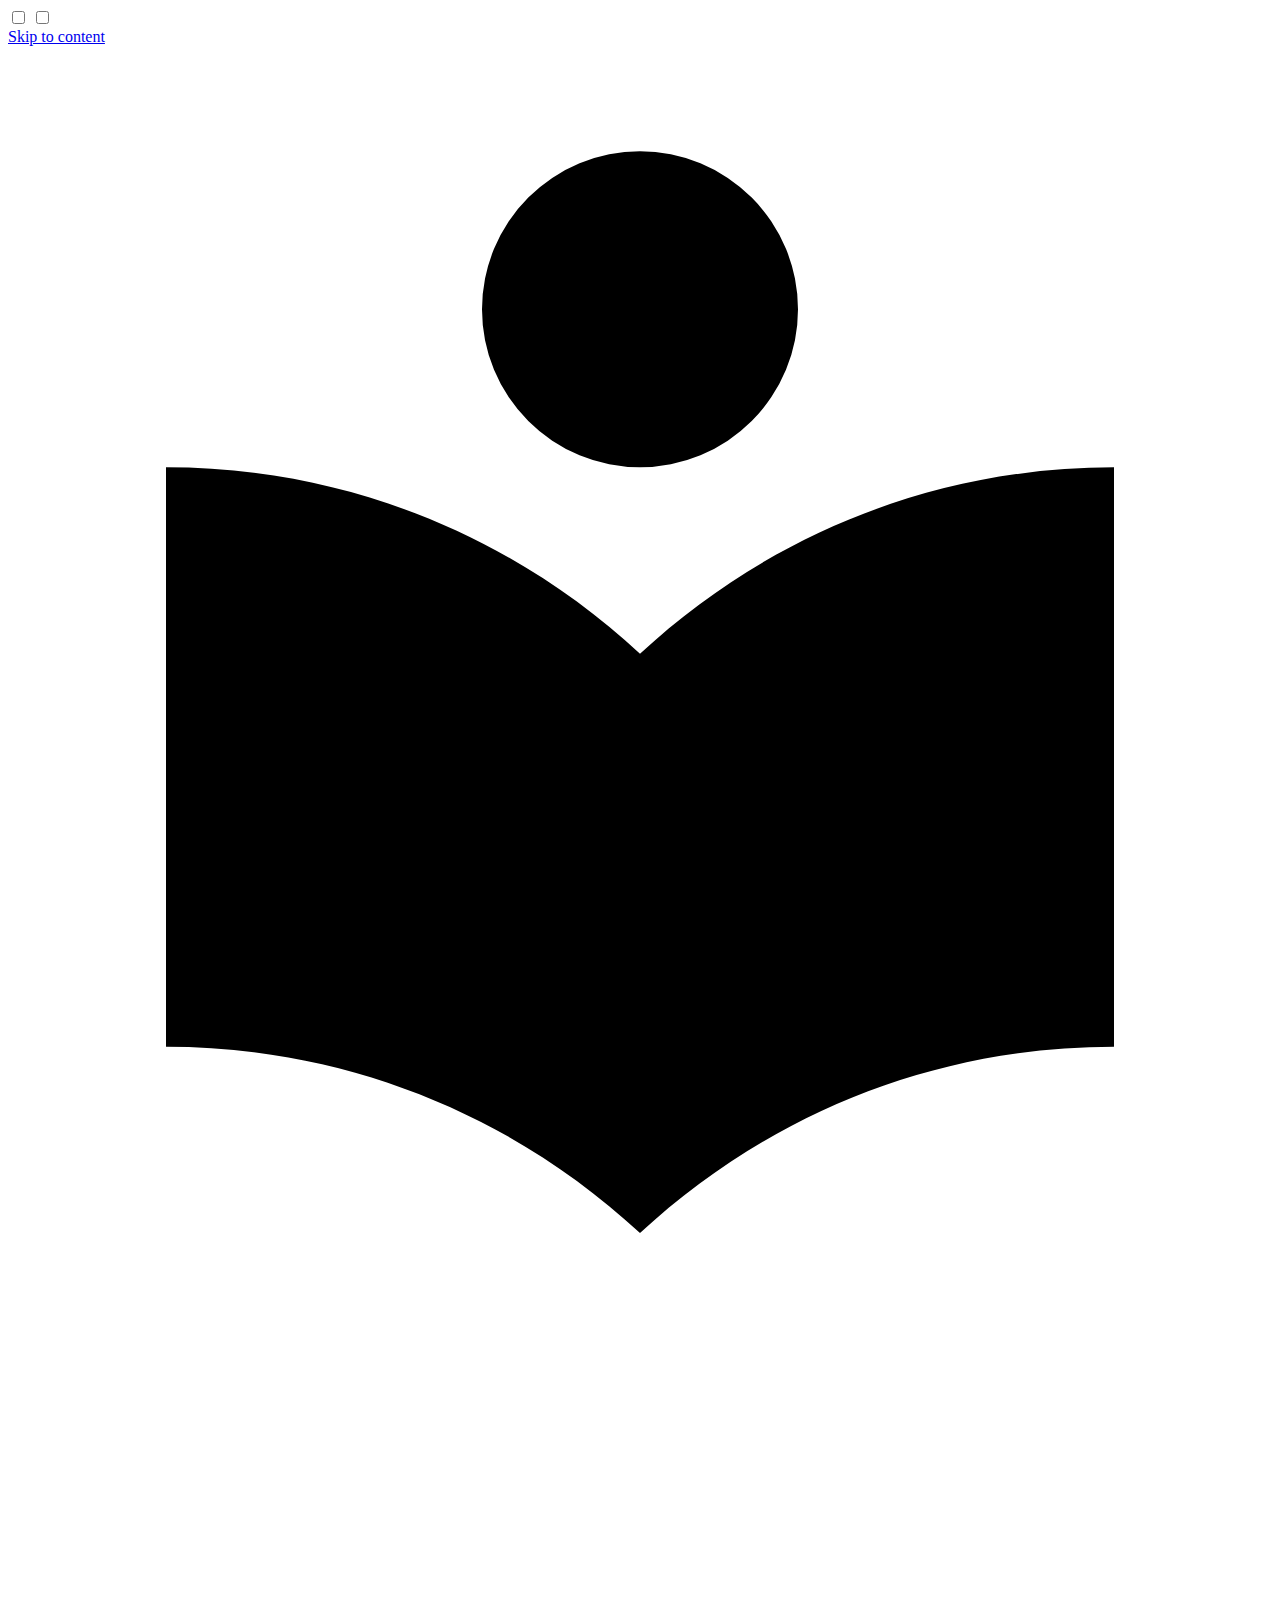
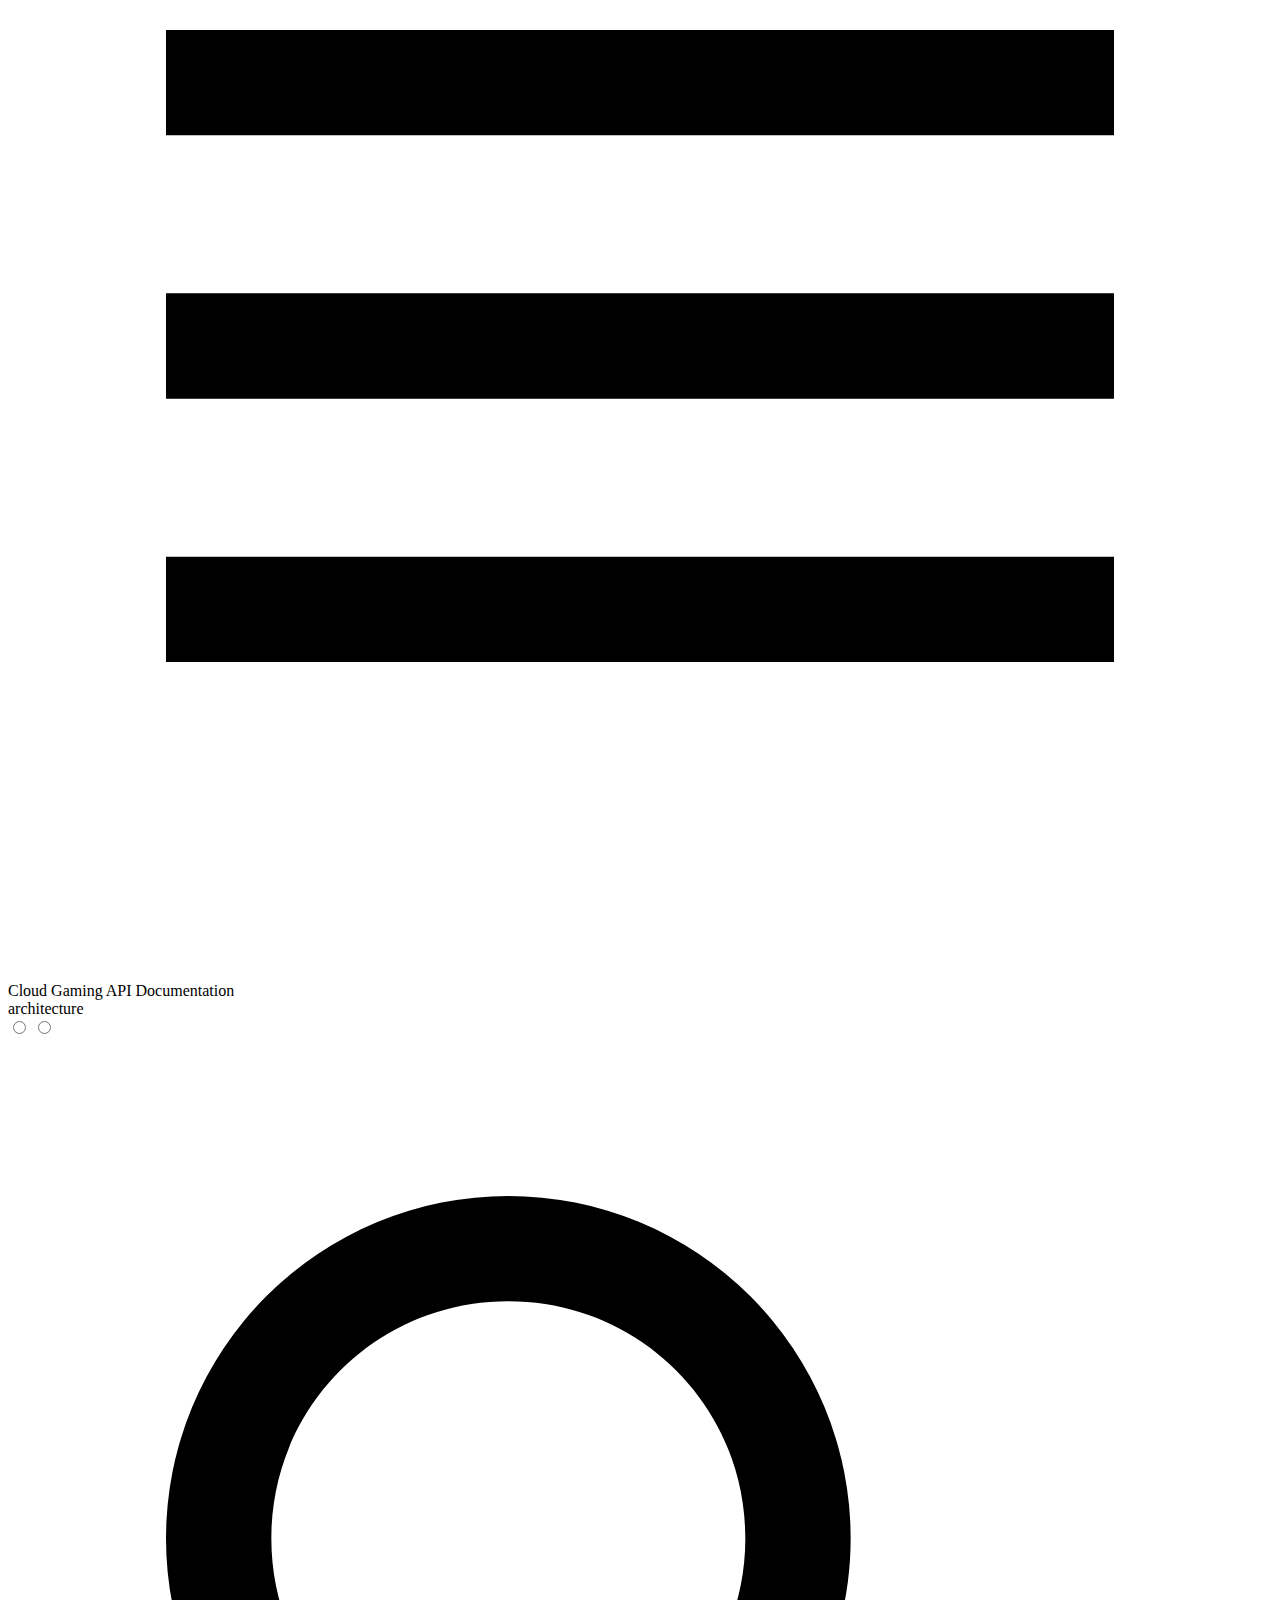
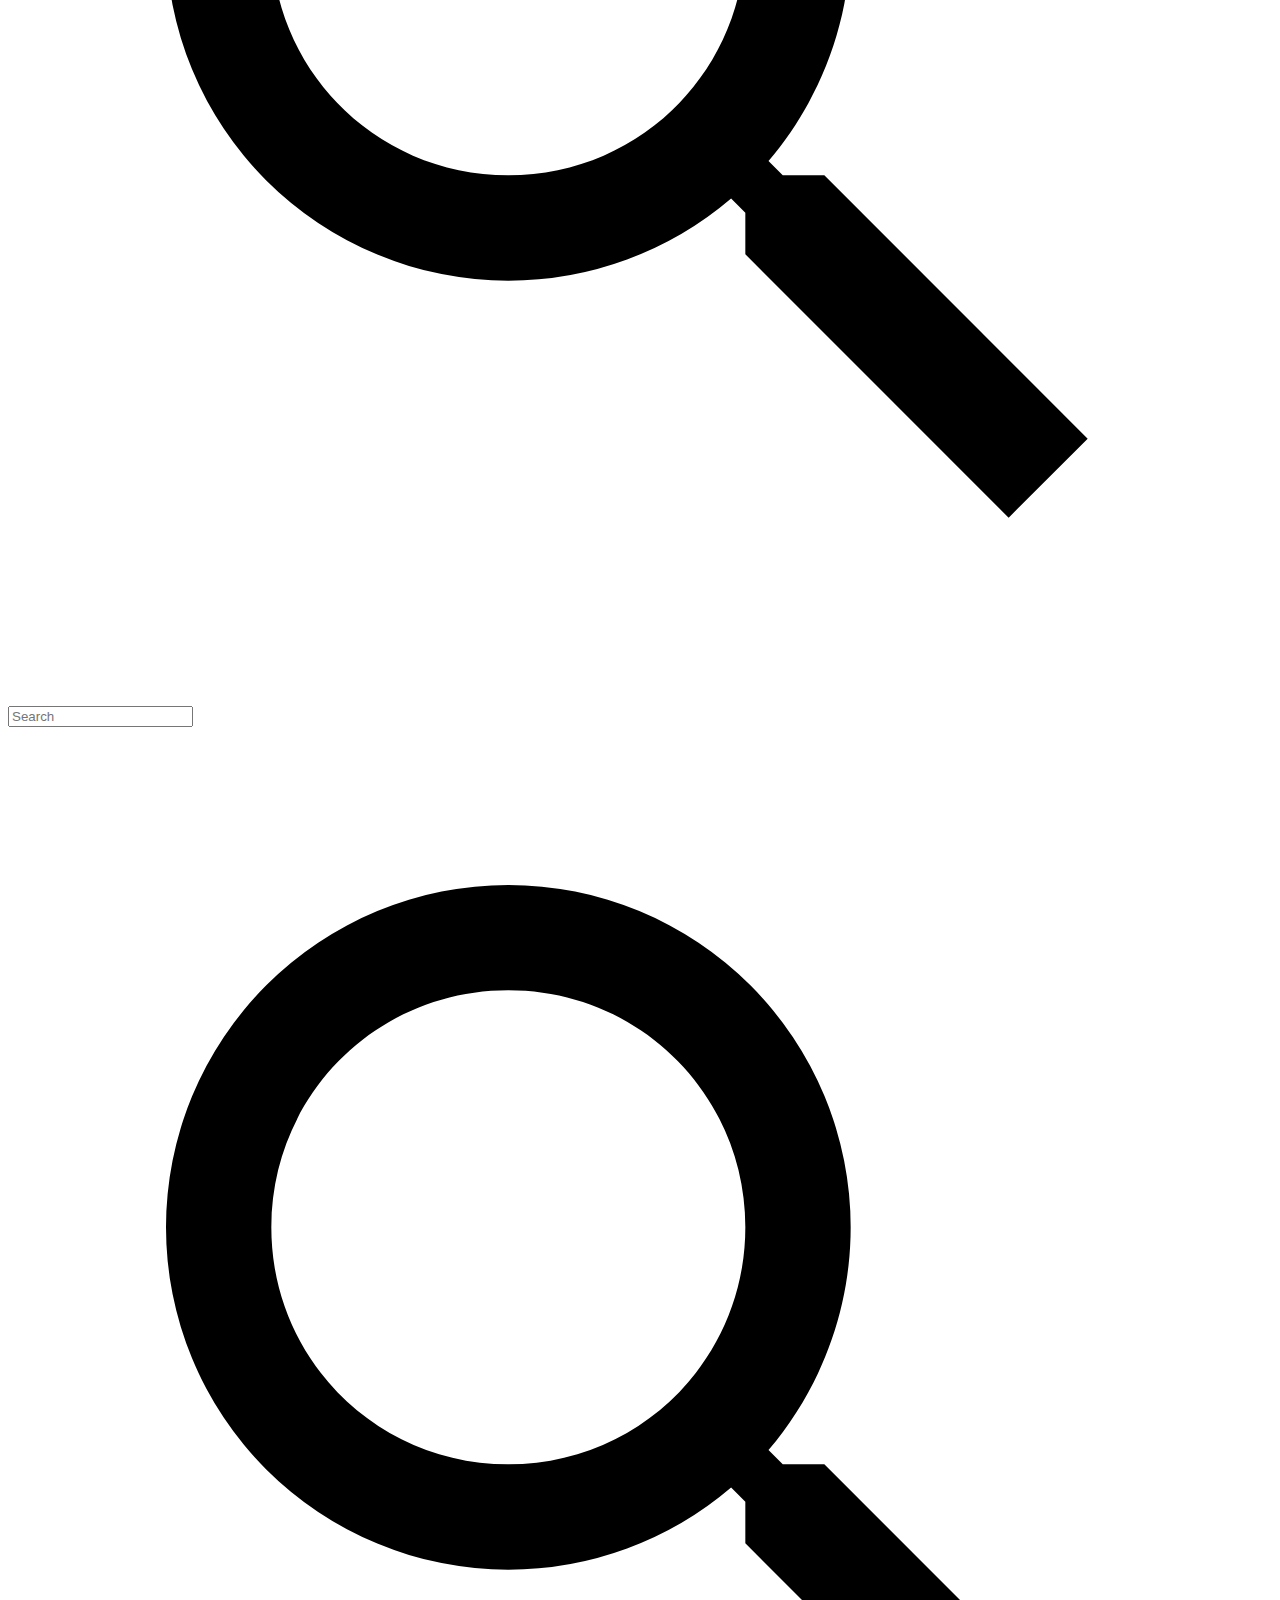
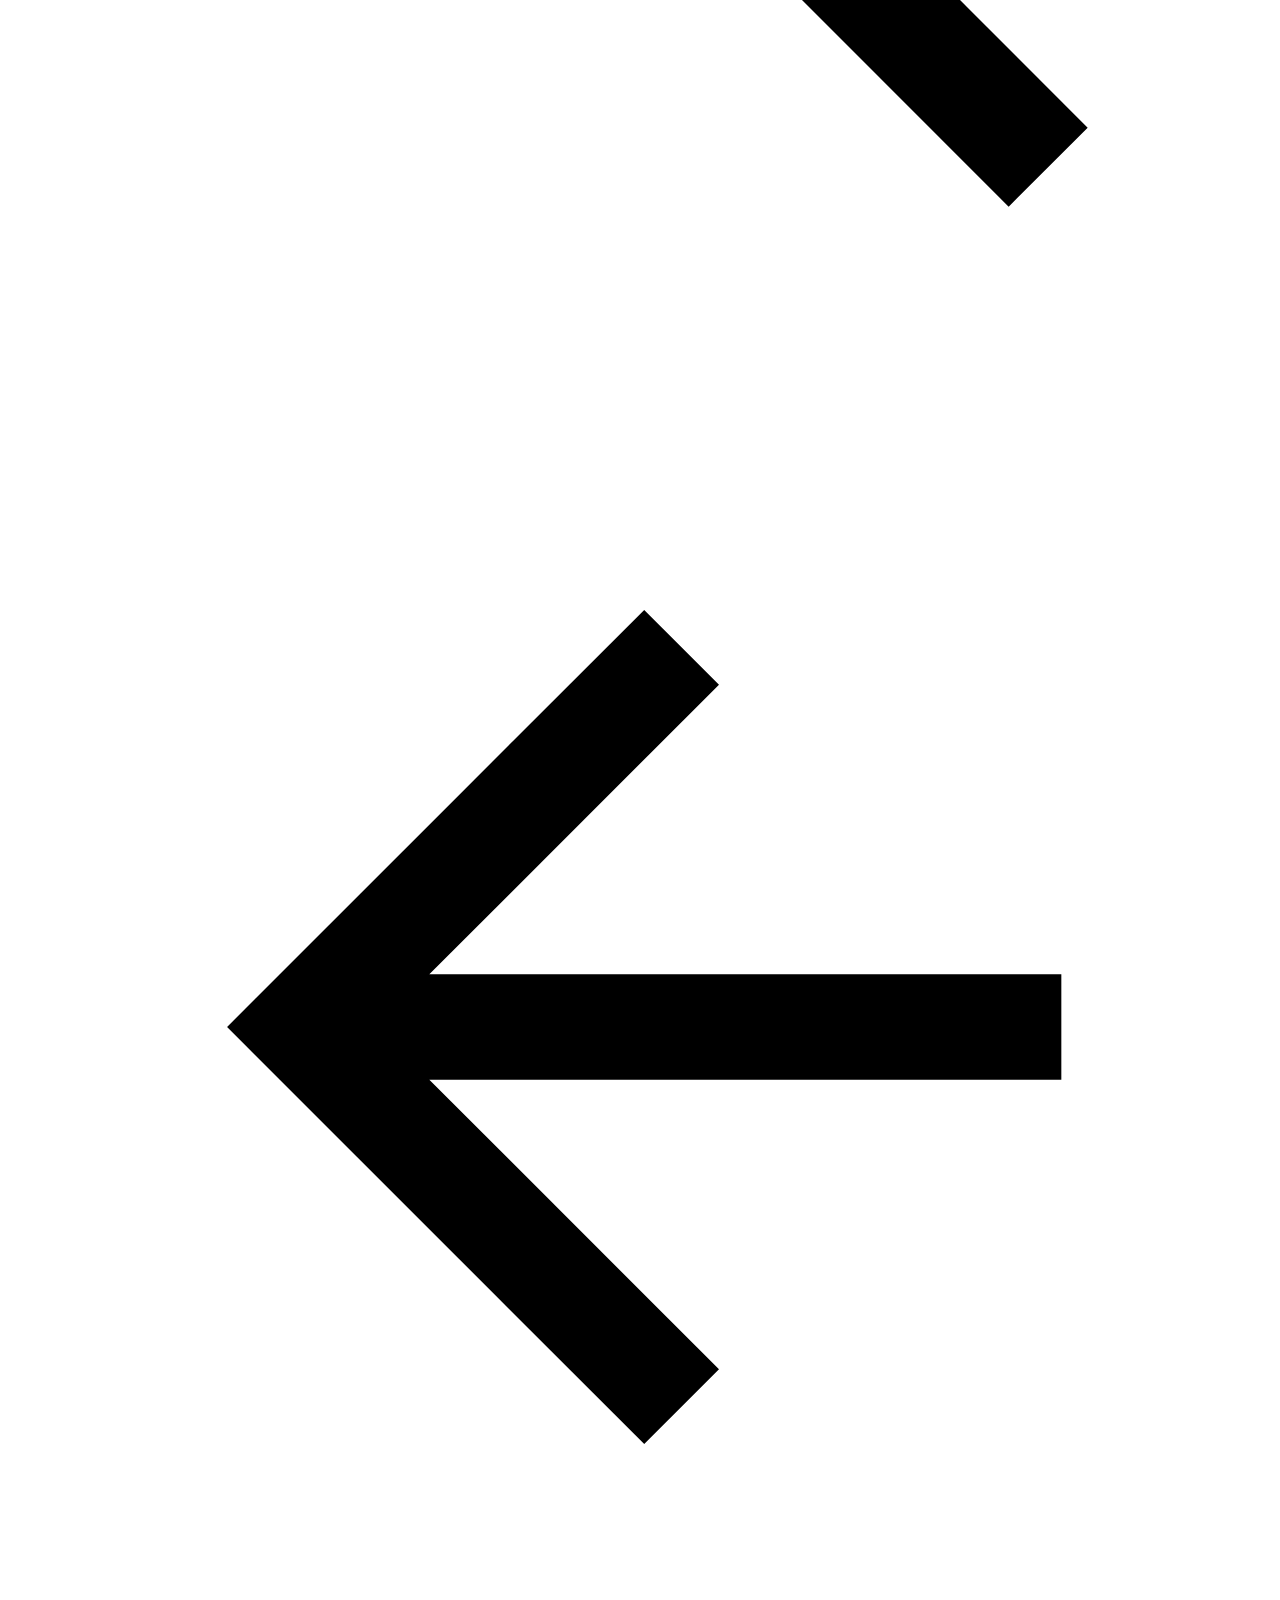
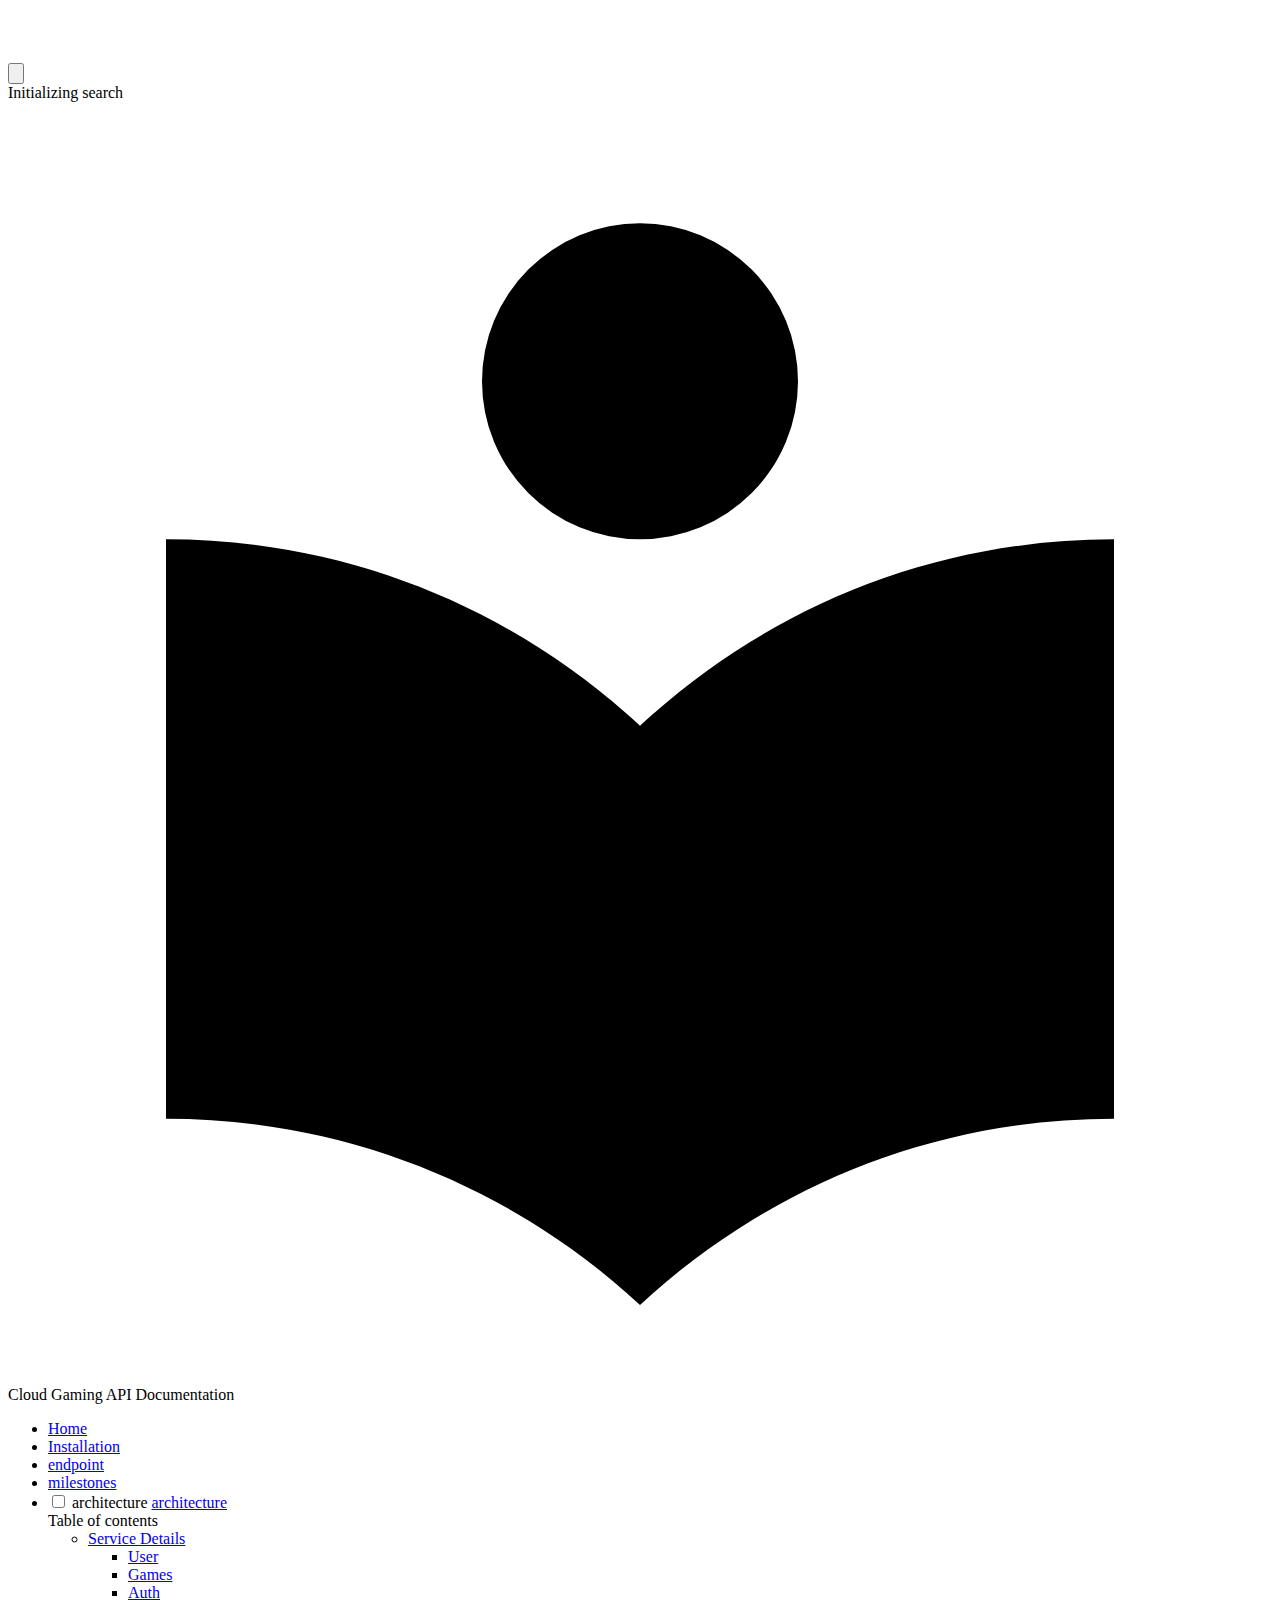
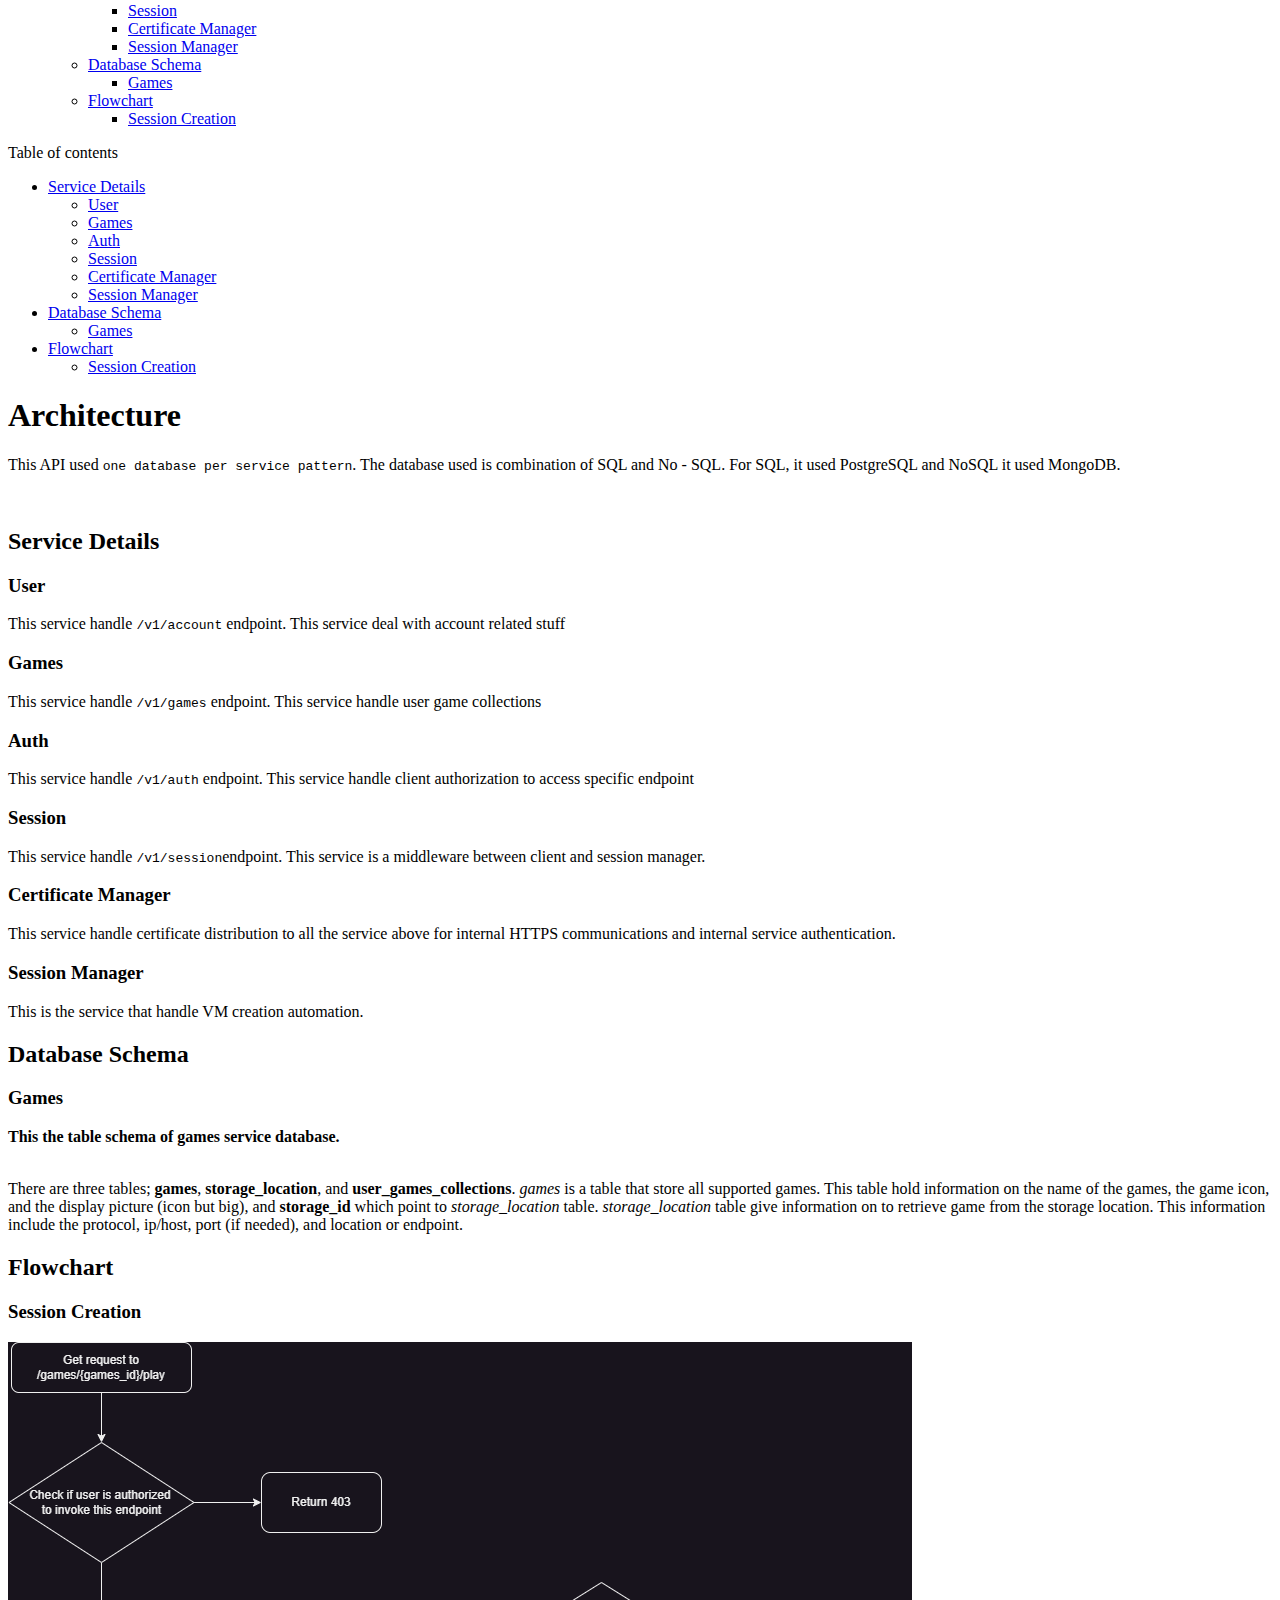
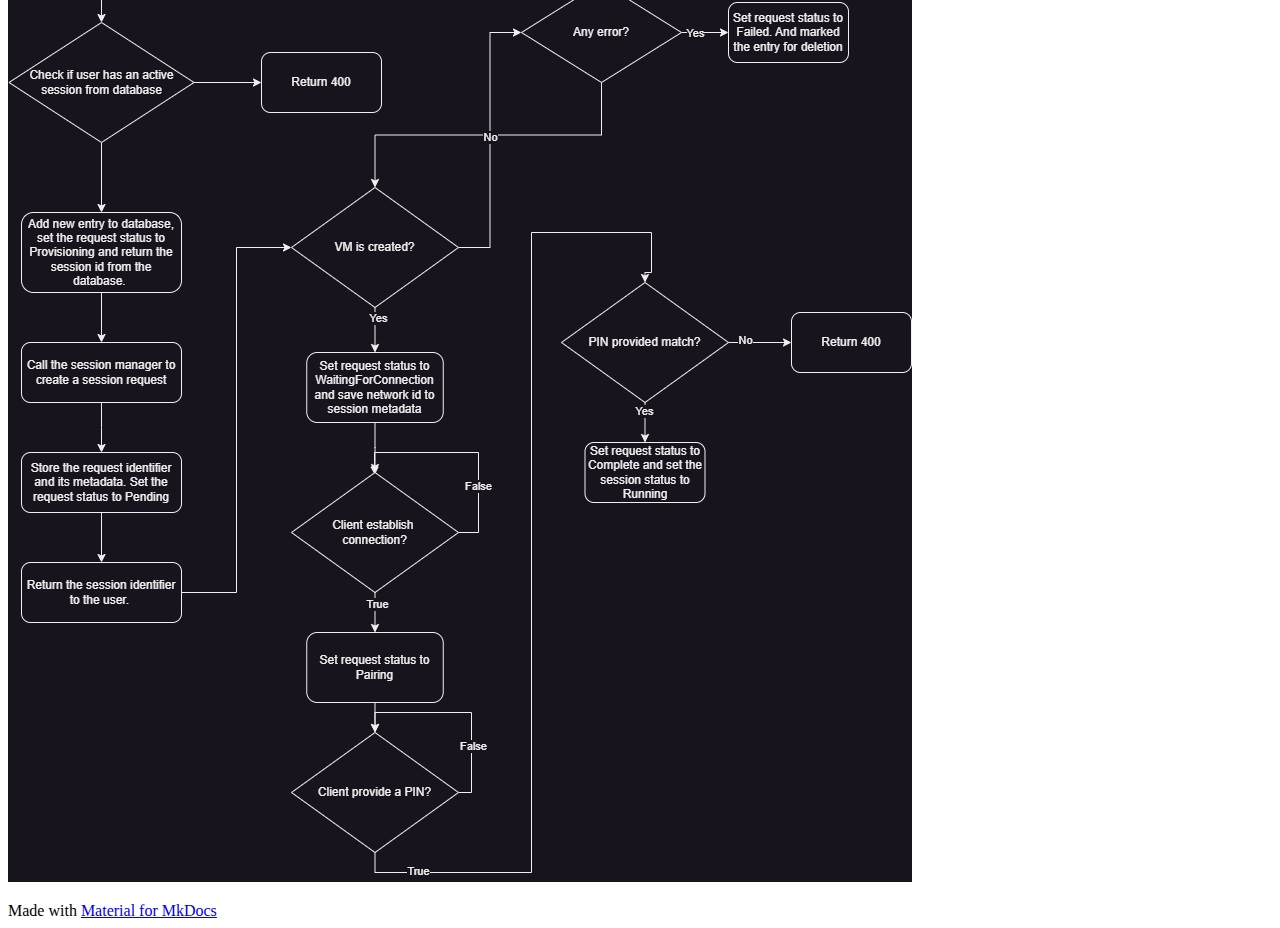
==== commit 00b8dc35: "Deployed f6c66e6 with MkDocs version: 1.5.3" ====
--- a/v1/architecture/index.html
+++ b/v1/architecture/index.html
@@ -445,6 +445,30 @@
   
 </li>
       
+        <li class="md-nav__item">
+  <a href="#flowchart" class="md-nav__link">
+    <span class="md-ellipsis">
+      Flowchart
+    </span>
+  </a>
+  
+    <nav class="md-nav" aria-label="Flowchart">
+      <ul class="md-nav__list">
+        
+          <li class="md-nav__item">
+  <a href="#session-creation" class="md-nav__link">
+    <span class="md-ellipsis">
+      Session Creation
+    </span>
+  </a>
+  
+</li>
+        
+      </ul>
+    </nav>
+  
+</li>
+      
     </ul>
   
 </nav>
@@ -562,6 +586,30 @@
   <a href="#games_1" class="md-nav__link">
     <span class="md-ellipsis">
       Games
+    </span>
+  </a>
+  
+</li>
+        
+      </ul>
+    </nav>
+  
+</li>
+      
+        <li class="md-nav__item">
+  <a href="#flowchart" class="md-nav__link">
+    <span class="md-ellipsis">
+      Flowchart
+    </span>
+  </a>
+  
+    <nav class="md-nav" aria-label="Flowchart">
+      <ul class="md-nav__list">
+        
+          <li class="md-nav__item">
+  <a href="#session-creation" class="md-nav__link">
+    <span class="md-ellipsis">
+      Session Creation
     </span>
   </a>
   
@@ -607,7 +655,10 @@
 <h3 id="games_1">Games</h3>
 <p><strong>This the table schema of games service database.</strong>  </br>
 <img alt="" src="../img/game_db_design.drawio.png" /></p>
-<p>There are three tables; <strong>games</strong>, <strong>storage_location</strong>, and <strong>user_games_collections</strong>. <em>games</em> is a table that store all supported games. This table hold information on the name of the games, the game icon, and the display picture (icon but big), and <strong>storage_id</strong> which point to <em>storage_location</em> table. <em>storage_location</em> table give information on to retrieve game from the storage location. This infromation include the protocol, ip/host, port (if needed), and location or endpoint.</p>
+<p>There are three tables; <strong>games</strong>, <strong>storage_location</strong>, and <strong>user_games_collections</strong>. <em>games</em> is a table that store all supported games. This table hold information on the name of the games, the game icon, and the display picture (icon but big), and <strong>storage_id</strong> which point to <em>storage_location</em> table. <em>storage_location</em> table give information on to retrieve game from the storage location. This information include the protocol, ip/host, port (if needed), and location or endpoint.</p>
+<h2 id="flowchart">Flowchart</h2>
+<h3 id="session-creation">Session Creation</h3>
+<p><img alt="" src="../img/session-creation-flow.drawio.png" /></p>
 
 
 
@@ -654,7 +705,7 @@
     </div>
     
     
-    <script id="__config" type="application/json">{"base": "../..", "features": ["content.code.copy"], "search": "../../assets/javascripts/workers/search.b8dbb3d2.min.js", "translations": {"clipboard.copied": "Copied to clipboard", "clipboard.copy": "Copy to clipboard", "search.result.more.one": "1 more on this page", "search.result.more.other": "# more on this page", "search.result.none": "No matching documents", "search.result.one": "1 matching document", "search.result.other": "# matching documents", "search.result.placeholder": "Type to start searching", "search.result.term.missing": "Missing", "select.version": "Select version"}}</script>
+    <script id="__config" type="application/json">{"base": "../..", "features": ["content.code.copy", "content.code.select"], "search": "../../assets/javascripts/workers/search.b8dbb3d2.min.js", "translations": {"clipboard.copied": "Copied to clipboard", "clipboard.copy": "Copy to clipboard", "search.result.more.one": "1 more on this page", "search.result.more.other": "# more on this page", "search.result.none": "No matching documents", "search.result.one": "1 matching document", "search.result.other": "# matching documents", "search.result.placeholder": "Type to start searching", "search.result.term.missing": "Missing", "select.version": "Select version"}}</script>
     
     
       <script src="../../assets/javascripts/bundle.bd41221c.min.js"></script>
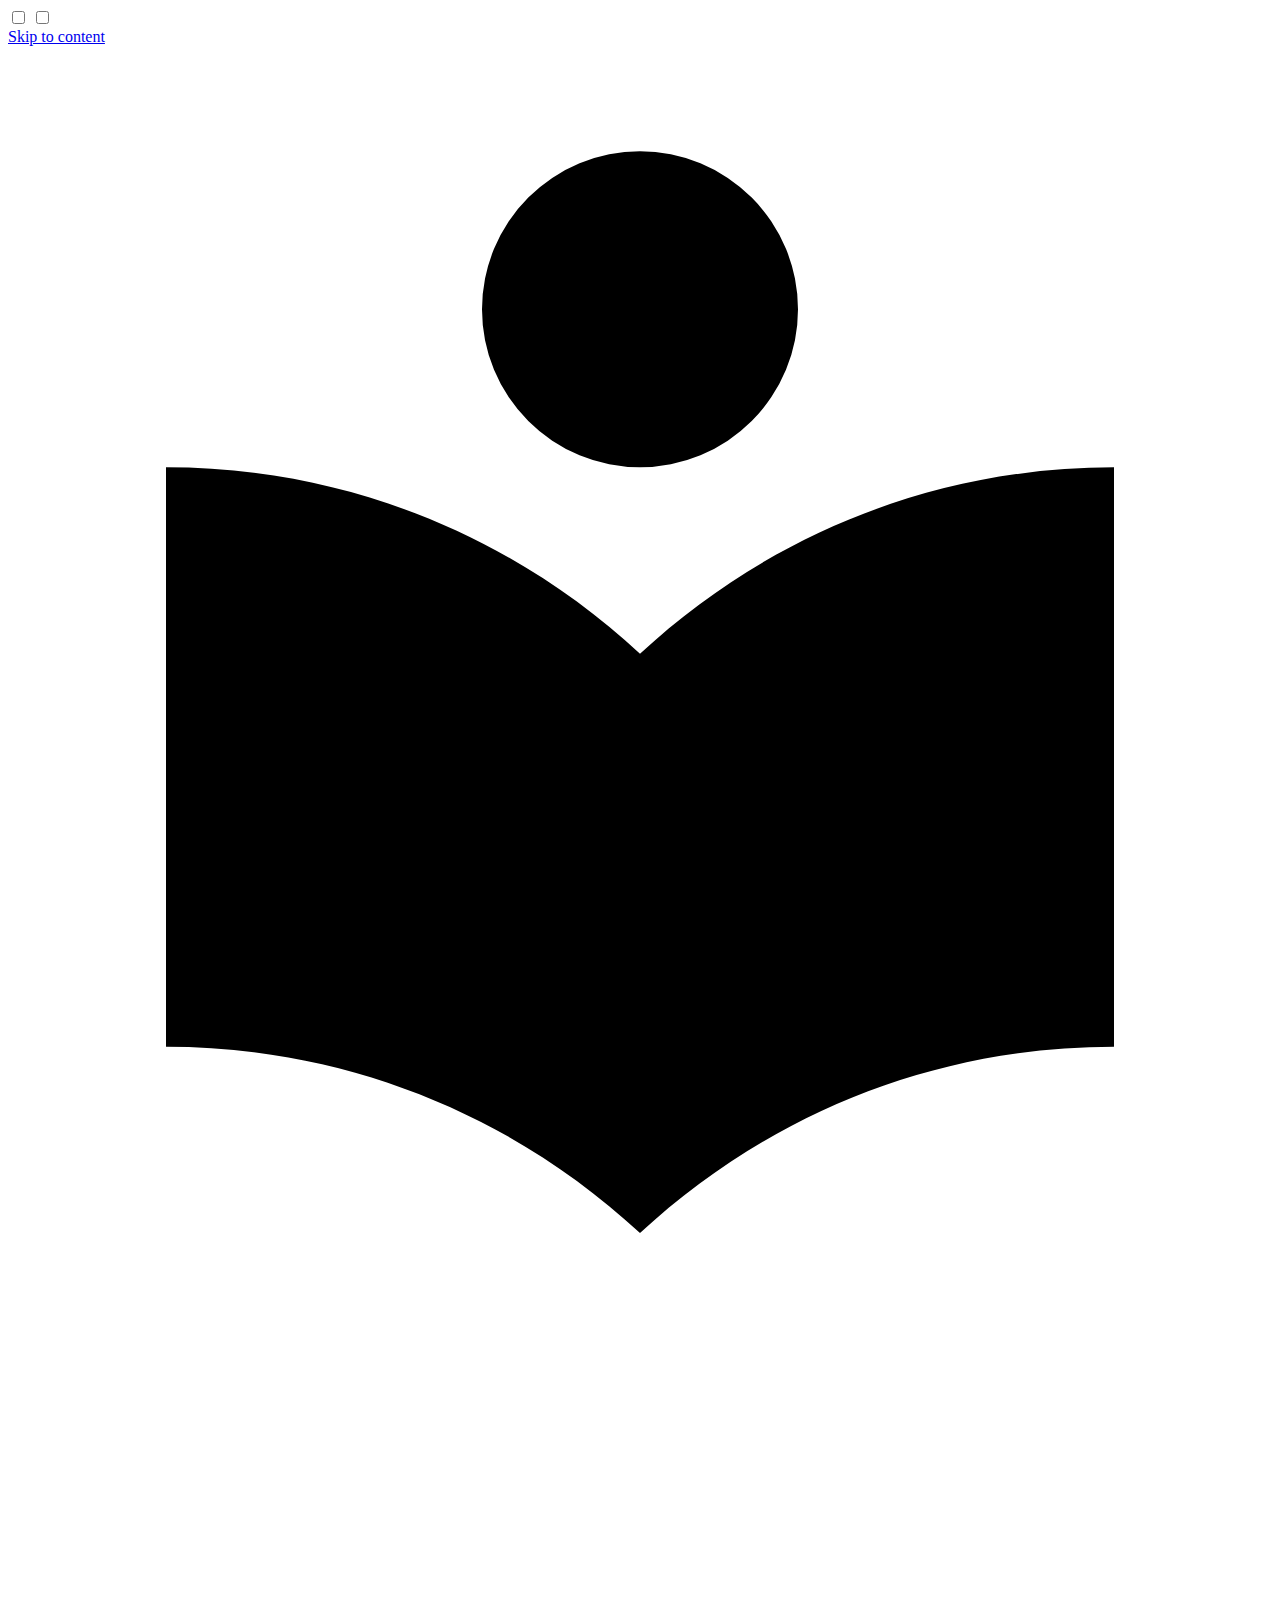
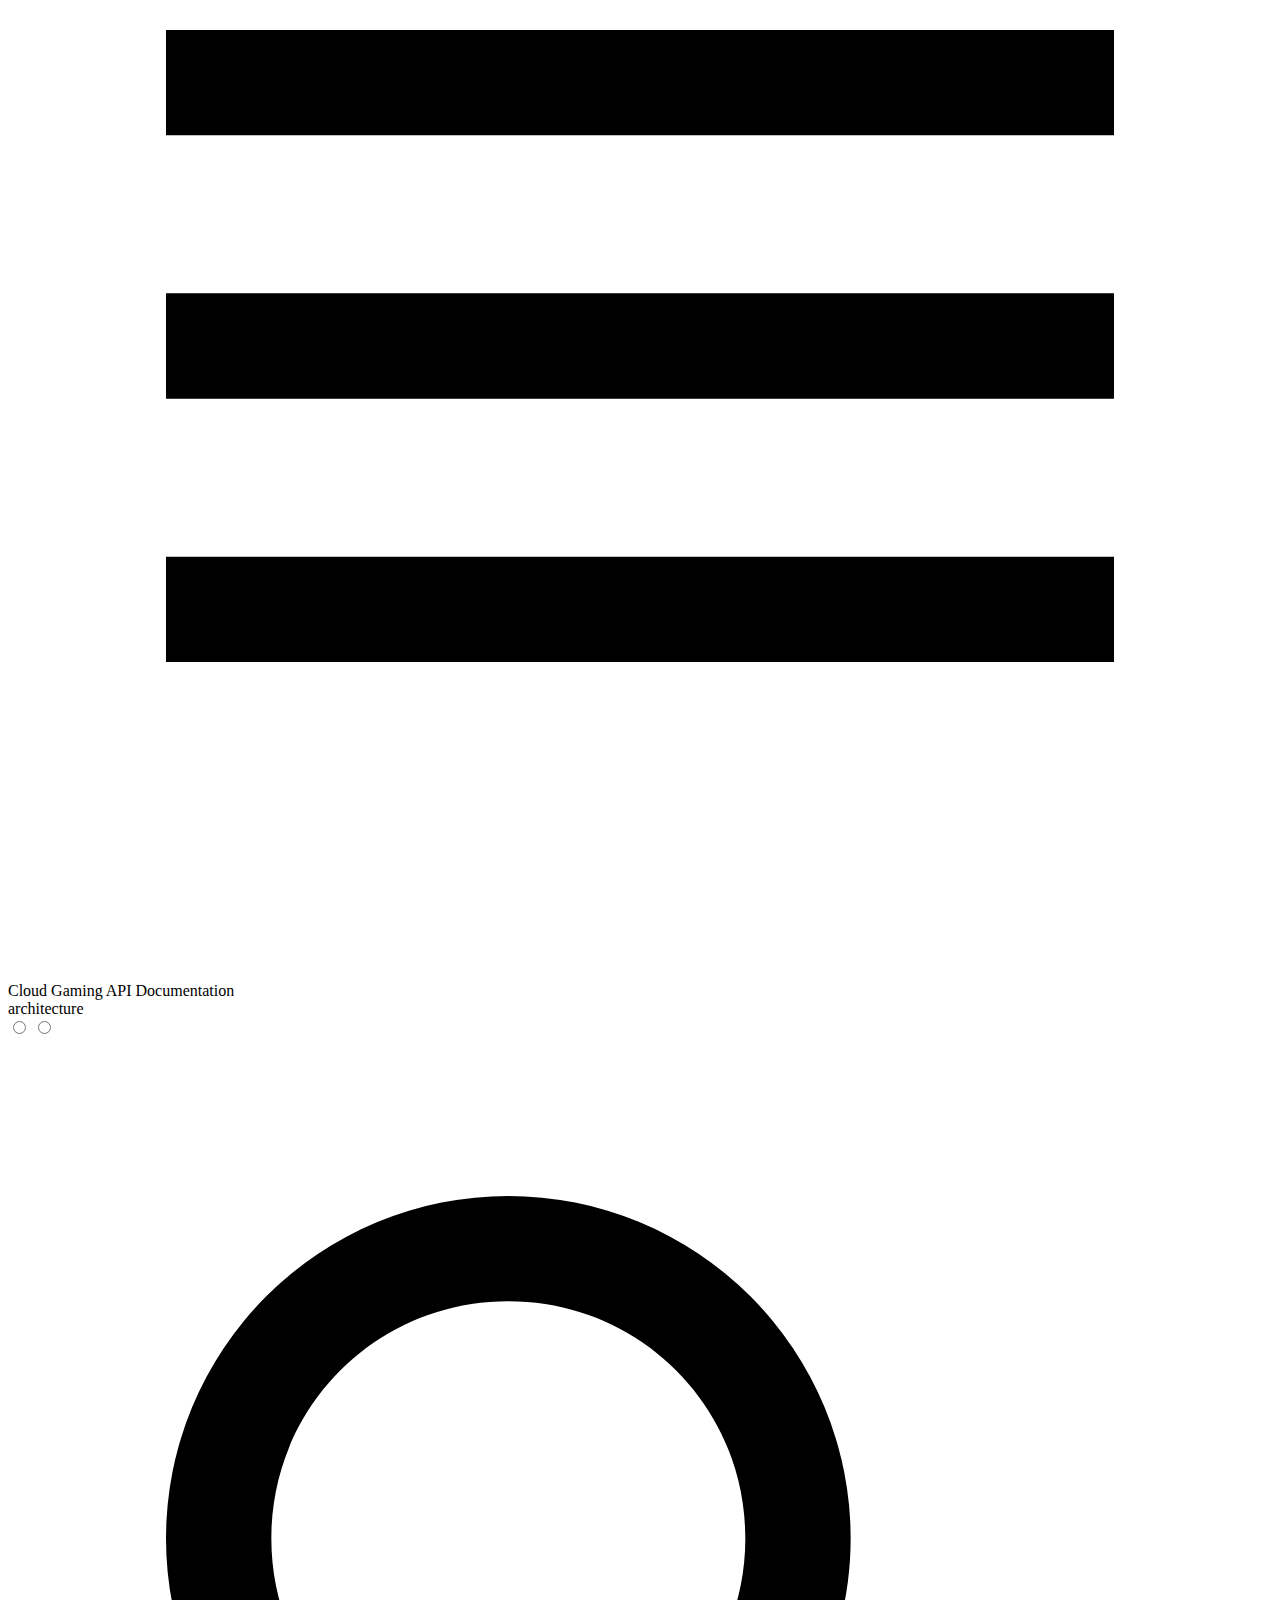
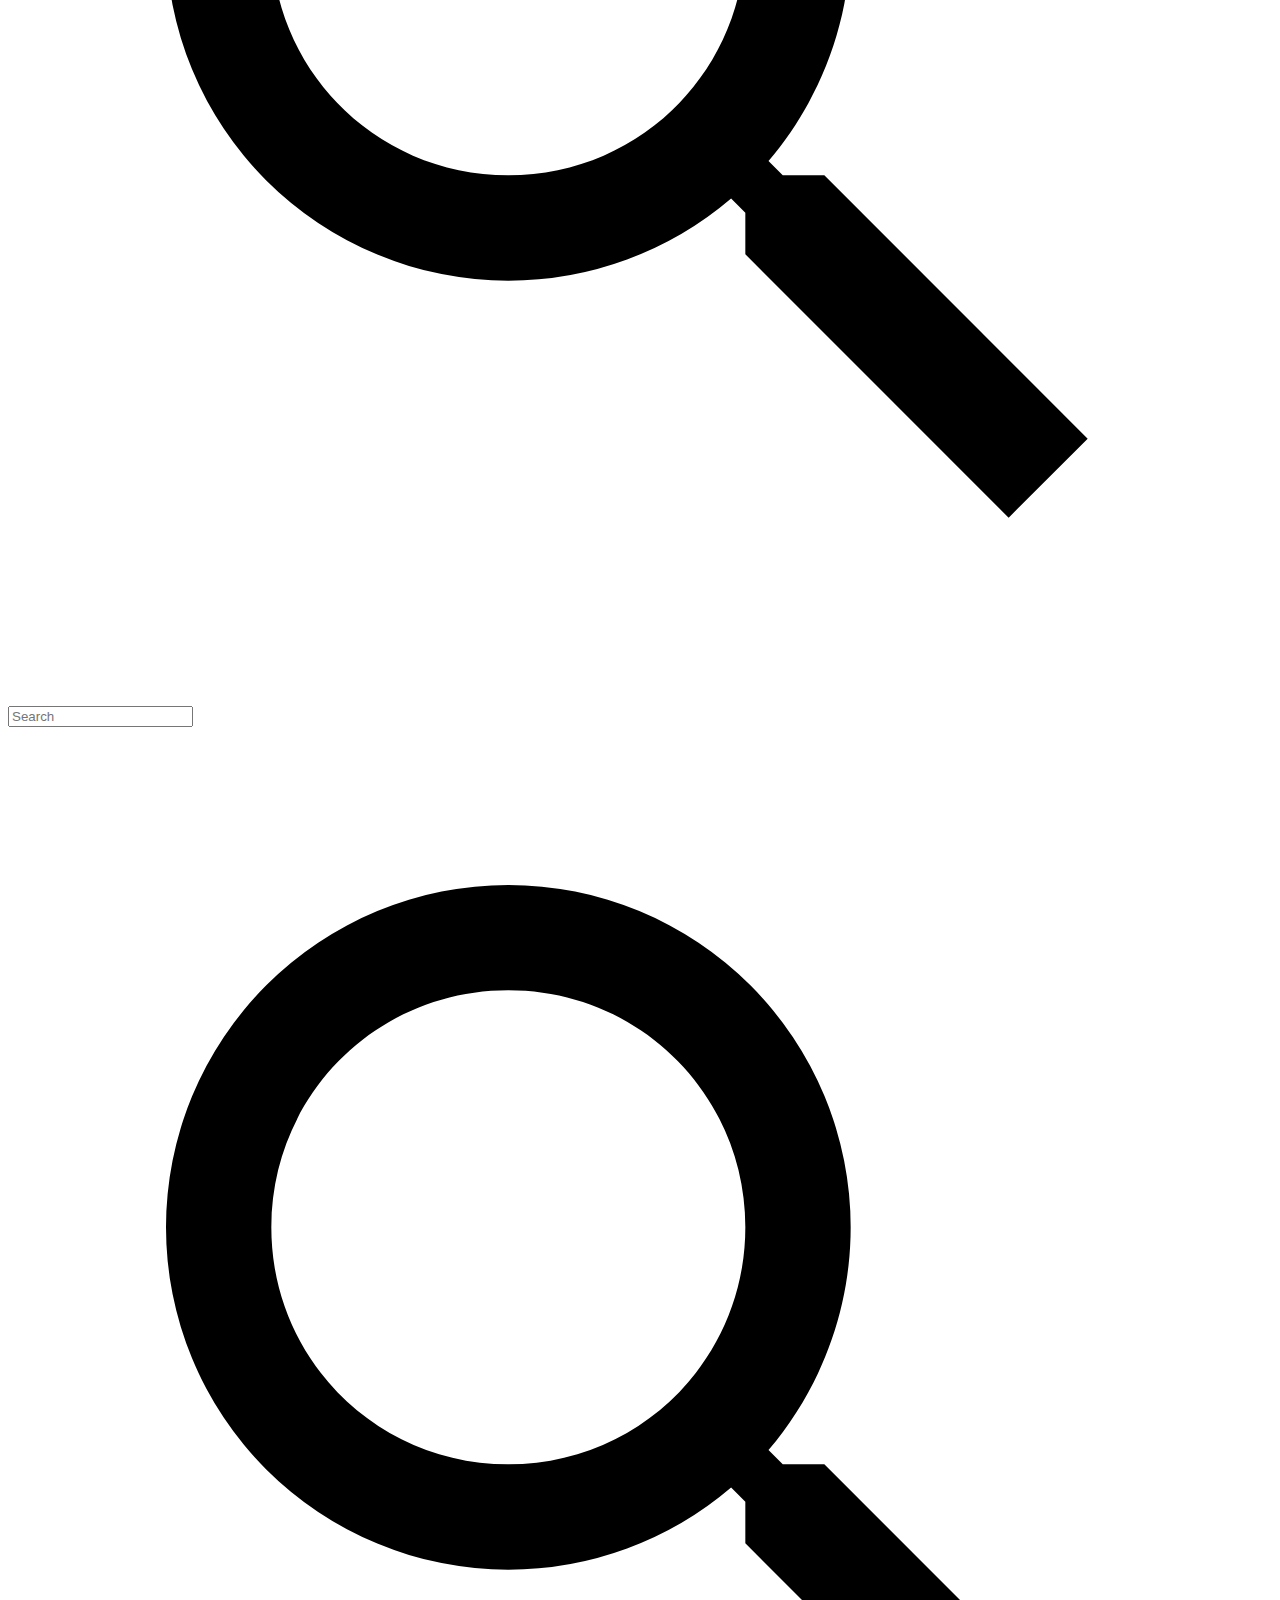
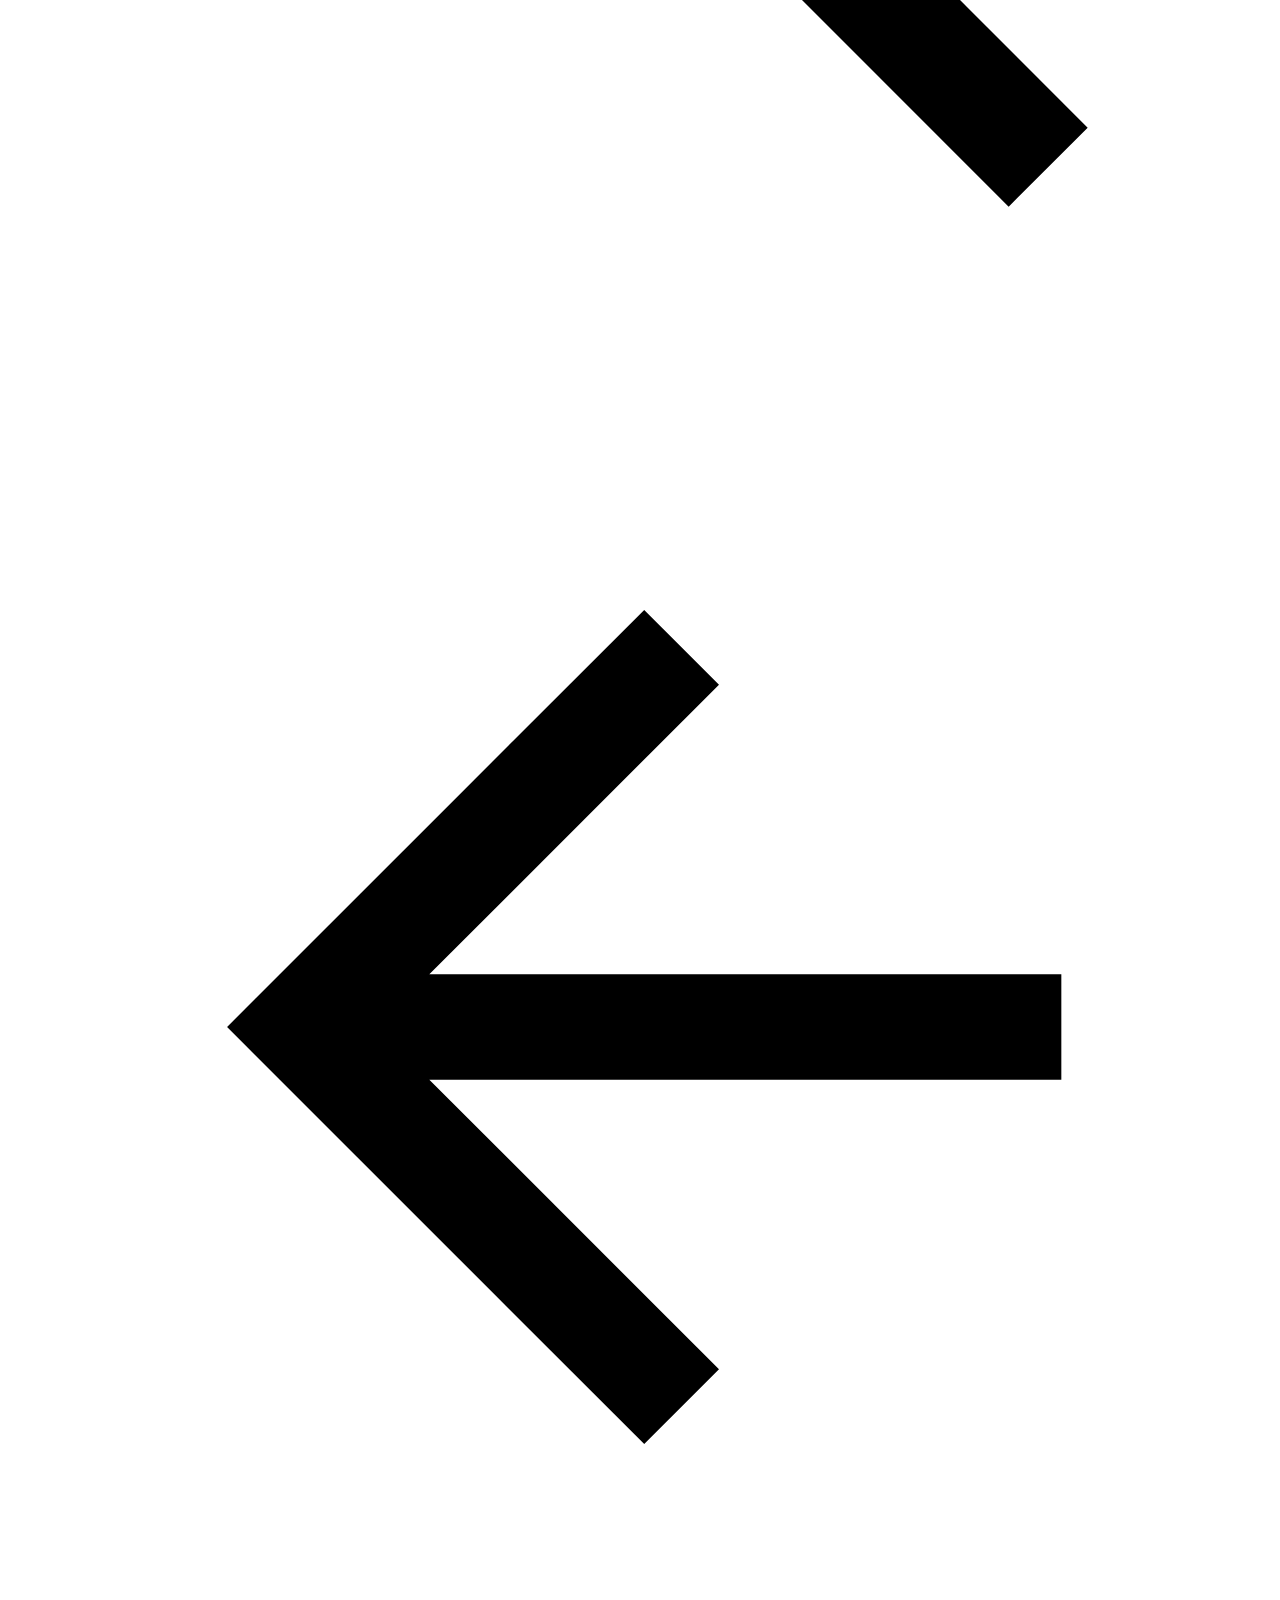
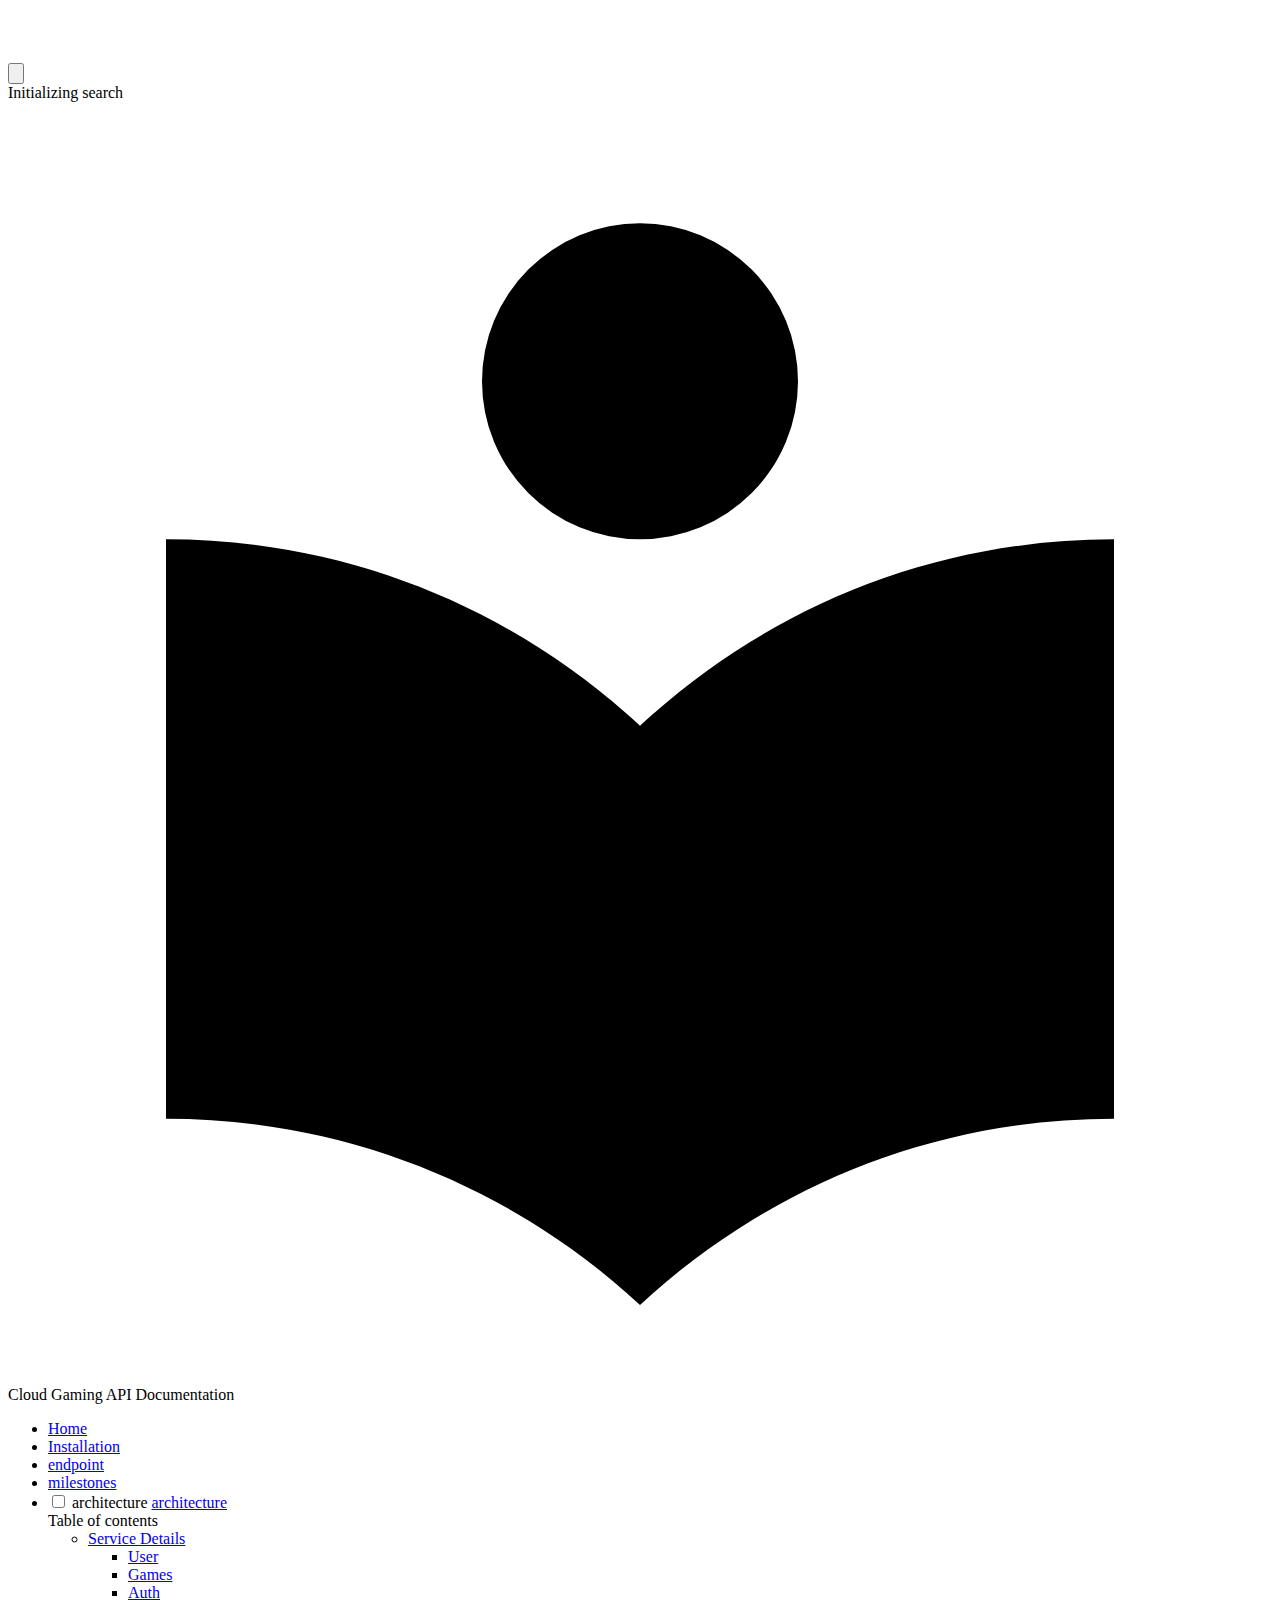
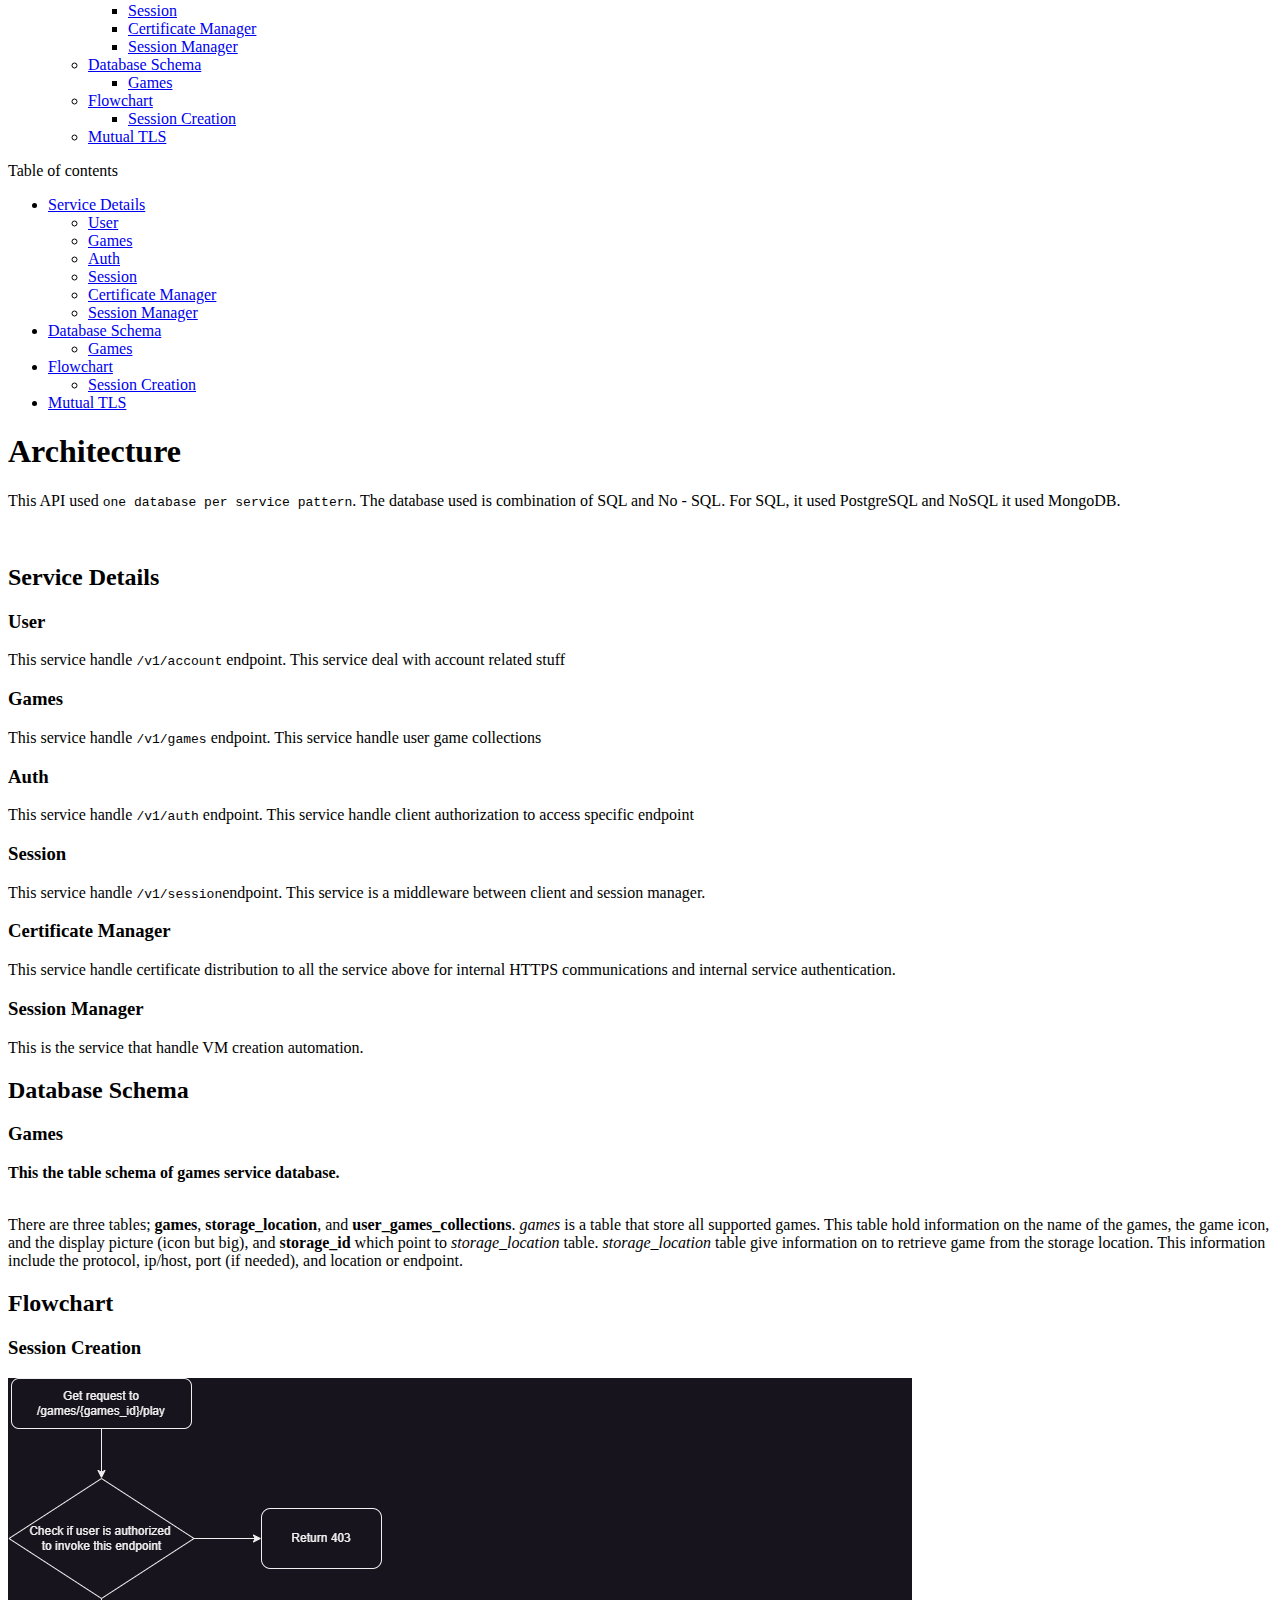
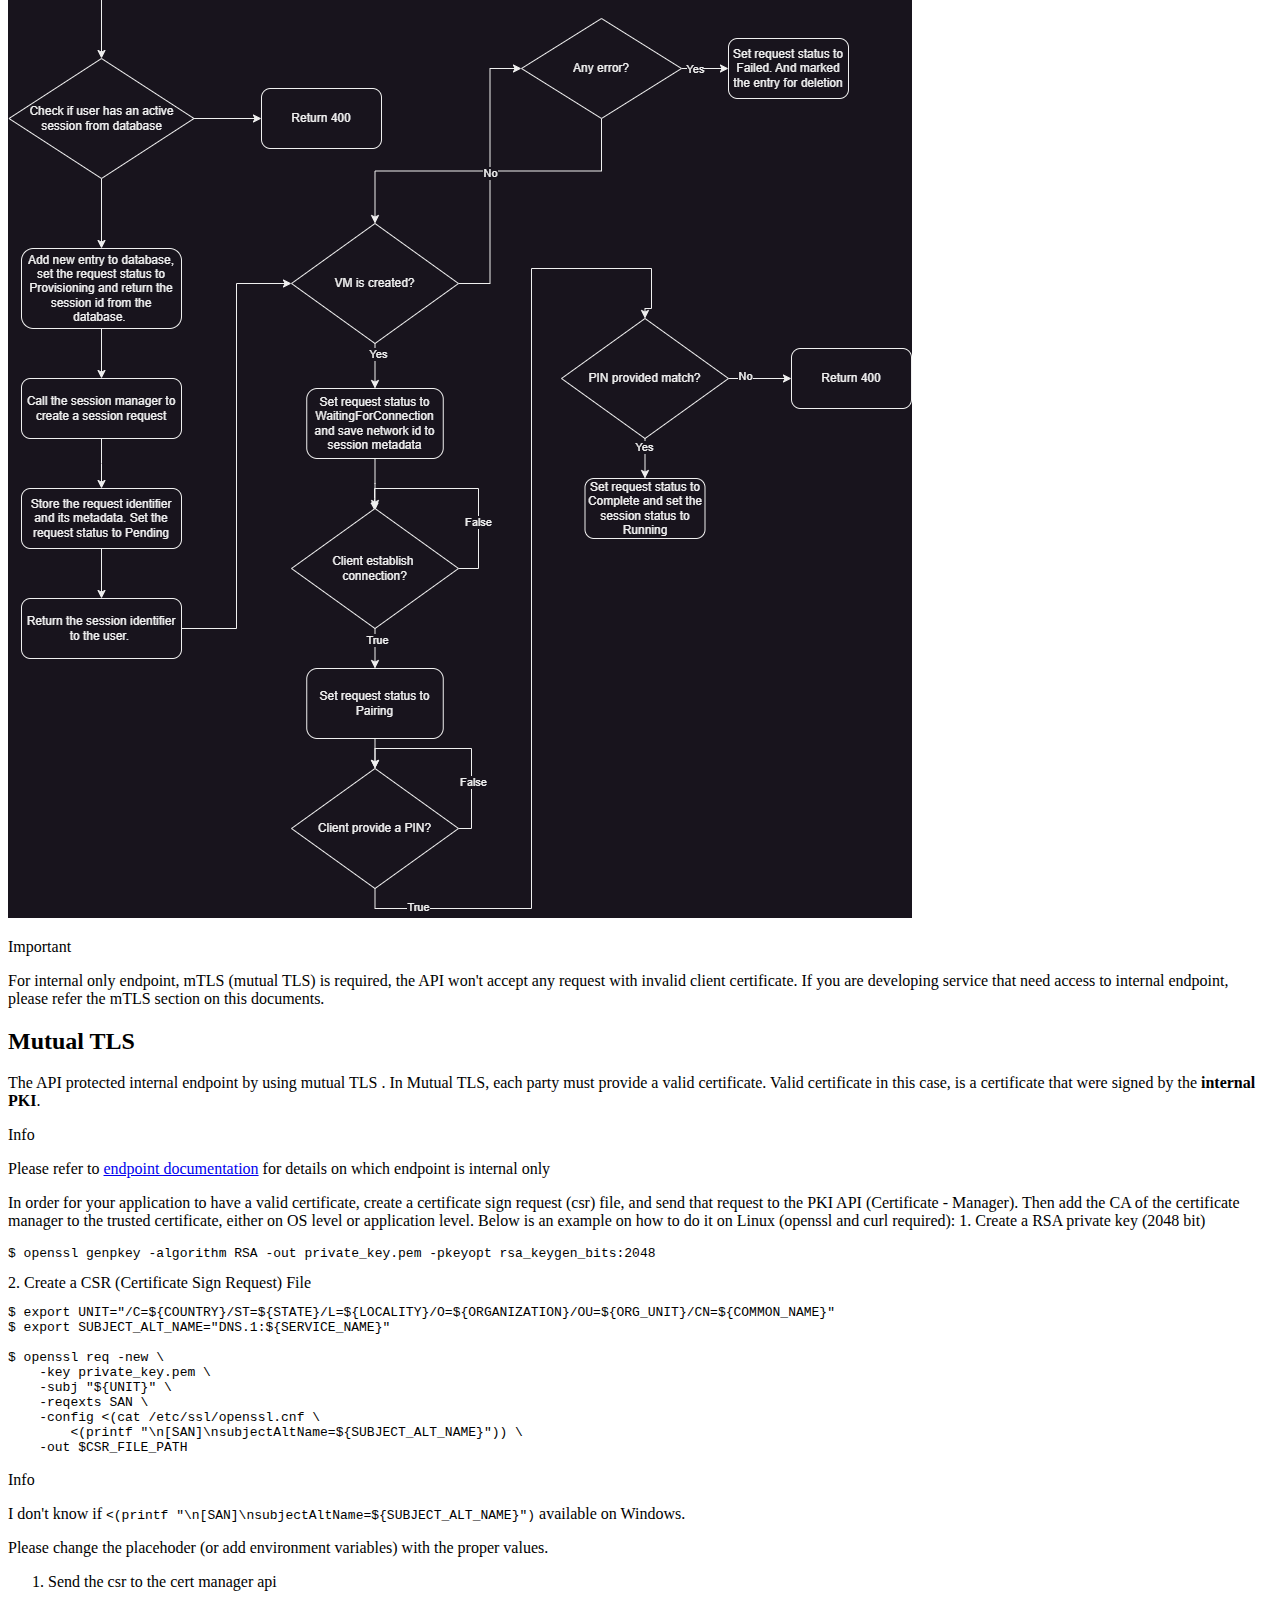
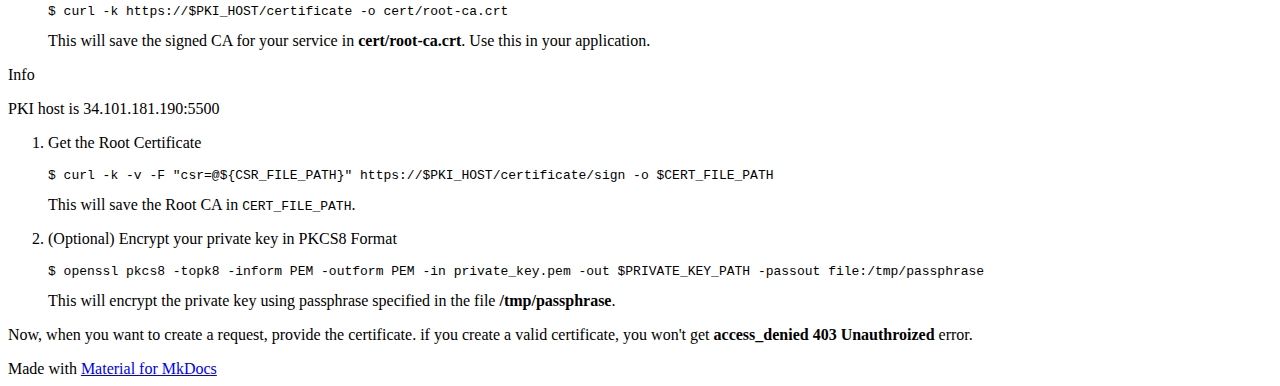
==== commit 8e409db5: "Deployed 00b8dc3 with MkDocs version: 1.5.3" ====
--- a/v1/architecture/index.html
+++ b/v1/architecture/index.html
@@ -469,6 +469,15 @@
   
 </li>
       
+        <li class="md-nav__item">
+  <a href="#mutual-tls" class="md-nav__link">
+    <span class="md-ellipsis">
+      Mutual TLS
+    </span>
+  </a>
+  
+</li>
+      
     </ul>
   
 </nav>
@@ -617,6 +626,15 @@
         
       </ul>
     </nav>
+  
+</li>
+      
+        <li class="md-nav__item">
+  <a href="#mutual-tls" class="md-nav__link">
+    <span class="md-ellipsis">
+      Mutual TLS
+    </span>
+  </a>
   
 </li>
       
@@ -659,6 +677,62 @@
 <h2 id="flowchart">Flowchart</h2>
 <h3 id="session-creation">Session Creation</h3>
 <p><img alt="" src="../img/session-creation-flow.drawio.png" /></p>
+<div class="admonition important">
+<p class="admonition-title">Important</p>
+<p>For internal only endpoint, mTLS (mutual TLS) is required, the API won't accept any request with invalid client certificate. If you are developing service that need access to internal endpoint, please refer the mTLS section on this documents.  </p>
+</div>
+<h2 id="mutual-tls">Mutual TLS</h2>
+<p>The API protected internal endpoint by using mutual TLS . In Mutual TLS, each party must provide a valid certificate. Valid certificate in this case, is a certificate that were signed by the <strong>internal PKI</strong>. </p>
+<div class="admonition info">
+<p class="admonition-title">Info</p>
+<p>Please refer to <a href="https://cloud-gaming-ta.github.io/api-docs/v1/endpoint">endpoint documentation</a> for details on which endpoint is internal only</p>
+</div>
+<p>In order for your application to have a valid certificate, create a certificate sign request (csr) file, and send that request to the PKI API (Certificate - Manager). Then add the CA of the certificate manager to the trusted certificate, either on OS level or application level. Below is an example on how to do it on Linux (openssl and curl required): 
+1. Create a RSA private key (2048 bit)
+<div class="language-text highlight"><pre><span></span><code><span id="__span-0-1"><a id="__codelineno-0-1" name="__codelineno-0-1" href="#__codelineno-0-1"></a>$ openssl genpkey -algorithm RSA -out private_key.pem -pkeyopt rsa_keygen_bits:2048
+</span></code></pre></div>
+2. Create a CSR (Certificate Sign Request) File 
+<div class="language-text highlight"><pre><span></span><code><span id="__span-1-1"><a id="__codelineno-1-1" name="__codelineno-1-1" href="#__codelineno-1-1"></a>$ export UNIT=&quot;/C=${COUNTRY}/ST=${STATE}/L=${LOCALITY}/O=${ORGANIZATION}/OU=${ORG_UNIT}/CN=${COMMON_NAME}&quot;
+</span><span id="__span-1-2"><a id="__codelineno-1-2" name="__codelineno-1-2" href="#__codelineno-1-2"></a>$ export SUBJECT_ALT_NAME=&quot;DNS.1:${SERVICE_NAME}&quot;
+</span><span id="__span-1-3"><a id="__codelineno-1-3" name="__codelineno-1-3" href="#__codelineno-1-3"></a>
+</span><span id="__span-1-4"><a id="__codelineno-1-4" name="__codelineno-1-4" href="#__codelineno-1-4"></a>$ openssl req -new \
+</span><span id="__span-1-5"><a id="__codelineno-1-5" name="__codelineno-1-5" href="#__codelineno-1-5"></a>    -key private_key.pem \
+</span><span id="__span-1-6"><a id="__codelineno-1-6" name="__codelineno-1-6" href="#__codelineno-1-6"></a>    -subj &quot;${UNIT}&quot; \
+</span><span id="__span-1-7"><a id="__codelineno-1-7" name="__codelineno-1-7" href="#__codelineno-1-7"></a>    -reqexts SAN \
+</span><span id="__span-1-8"><a id="__codelineno-1-8" name="__codelineno-1-8" href="#__codelineno-1-8"></a>    -config &lt;(cat /etc/ssl/openssl.cnf \
+</span><span id="__span-1-9"><a id="__codelineno-1-9" name="__codelineno-1-9" href="#__codelineno-1-9"></a>        &lt;(printf &quot;\n[SAN]\nsubjectAltName=${SUBJECT_ALT_NAME}&quot;)) \
+</span><span id="__span-1-10"><a id="__codelineno-1-10" name="__codelineno-1-10" href="#__codelineno-1-10"></a>    -out $CSR_FILE_PATH
+</span></code></pre></div></p>
+<div class="admonition info">
+<p class="admonition-title">Info</p>
+<p>I don't know if <code>&lt;(printf "\n[SAN]\nsubjectAltName=${SUBJECT_ALT_NAME}")</code> available on Windows. </p>
+</div>
+<p>Please change the placehoder (or add environment variables) with the proper values. </p>
+<ol>
+<li>Send the csr to the cert manager api
+<div class="language-text highlight"><pre><span></span><code><span id="__span-2-1"><a id="__codelineno-2-1" name="__codelineno-2-1" href="#__codelineno-2-1"></a>$ curl -k https://$PKI_HOST/certificate -o cert/root-ca.crt
+</span></code></pre></div>
+This will save the signed CA for your service in <strong>cert/root-ca.crt</strong>. Use this in your application. </li>
+</ol>
+<div class="admonition info">
+<p class="admonition-title">Info</p>
+<p>PKI host is  34.101.181.190:5500</p>
+</div>
+<ol>
+<li>
+<p>Get the Root Certificate
+<div class="language-text highlight"><pre><span></span><code><span id="__span-3-1"><a id="__codelineno-3-1" name="__codelineno-3-1" href="#__codelineno-3-1"></a>$ curl -k -v -F &quot;csr=@${CSR_FILE_PATH}&quot; https://$PKI_HOST/certificate/sign -o $CERT_FILE_PATH
+</span></code></pre></div>
+This will save the Root CA in <code>CERT_FILE_PATH</code>.  </p>
+</li>
+<li>
+<p>(Optional) Encrypt your private key in PKCS8 Format
+<div class="language-text highlight"><pre><span></span><code><span id="__span-4-1"><a id="__codelineno-4-1" name="__codelineno-4-1" href="#__codelineno-4-1"></a>$ openssl pkcs8 -topk8 -inform PEM -outform PEM -in private_key.pem -out $PRIVATE_KEY_PATH -passout file:/tmp/passphrase
+</span></code></pre></div>
+This will encrypt the private key using passphrase specified in the file <strong>/tmp/passphrase</strong>. </p>
+</li>
+</ol>
+<p>Now, when you want to create a request, provide the certificate. if you create a valid certificate, you won't get <strong>access_denied 403 Unauthroized</strong> error. </p>
 
 
 
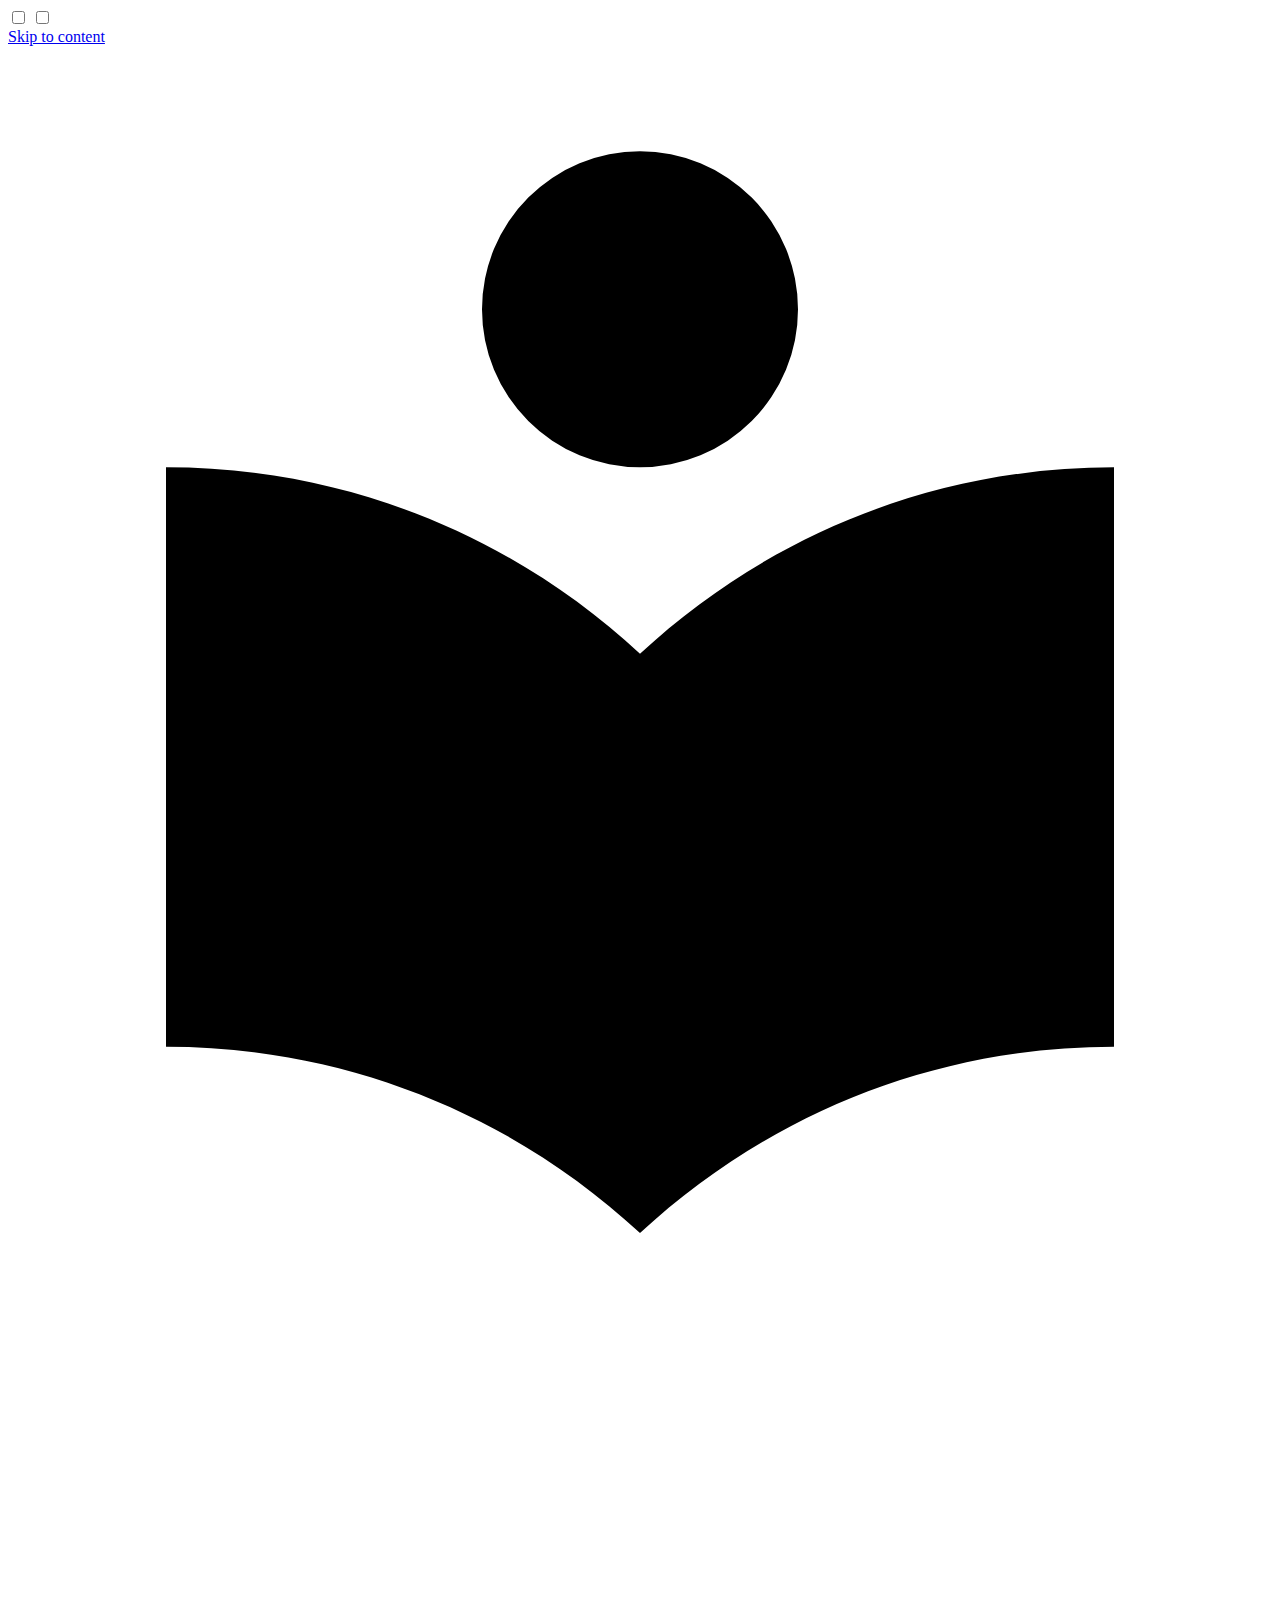
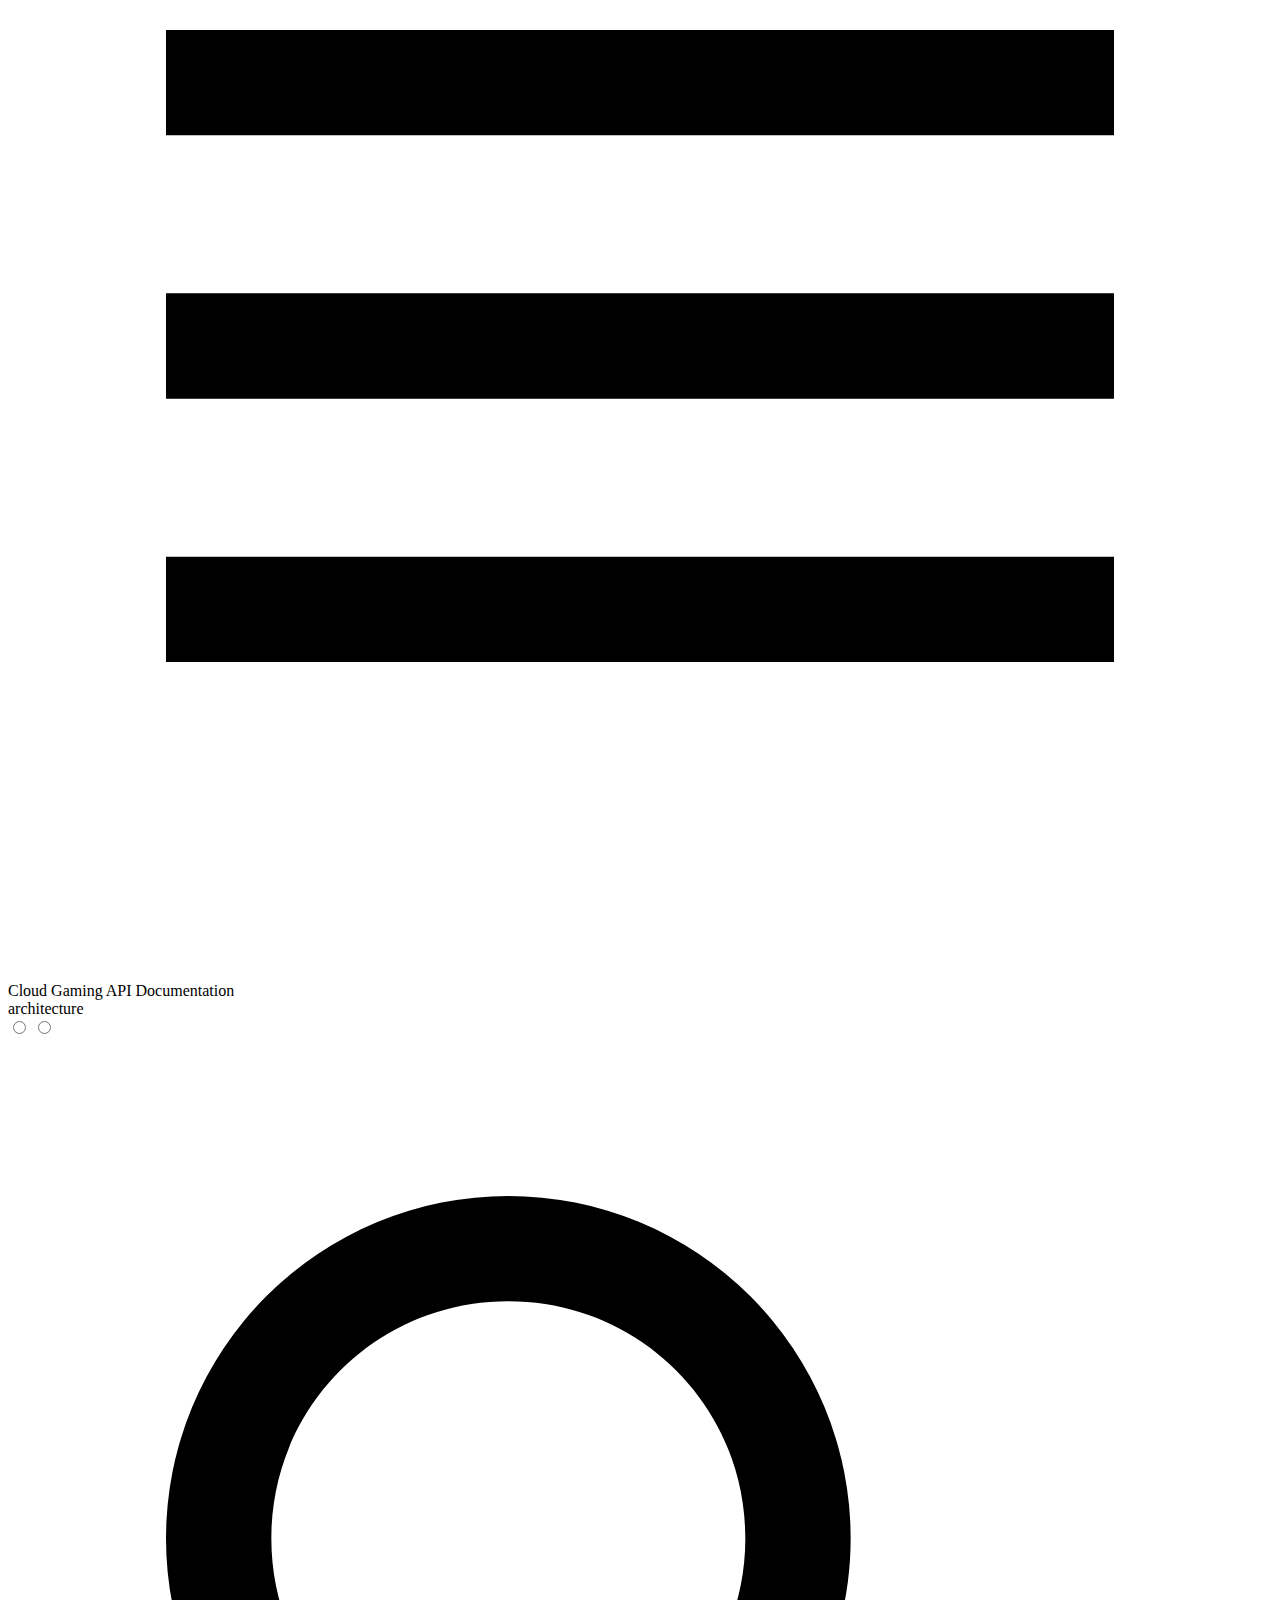
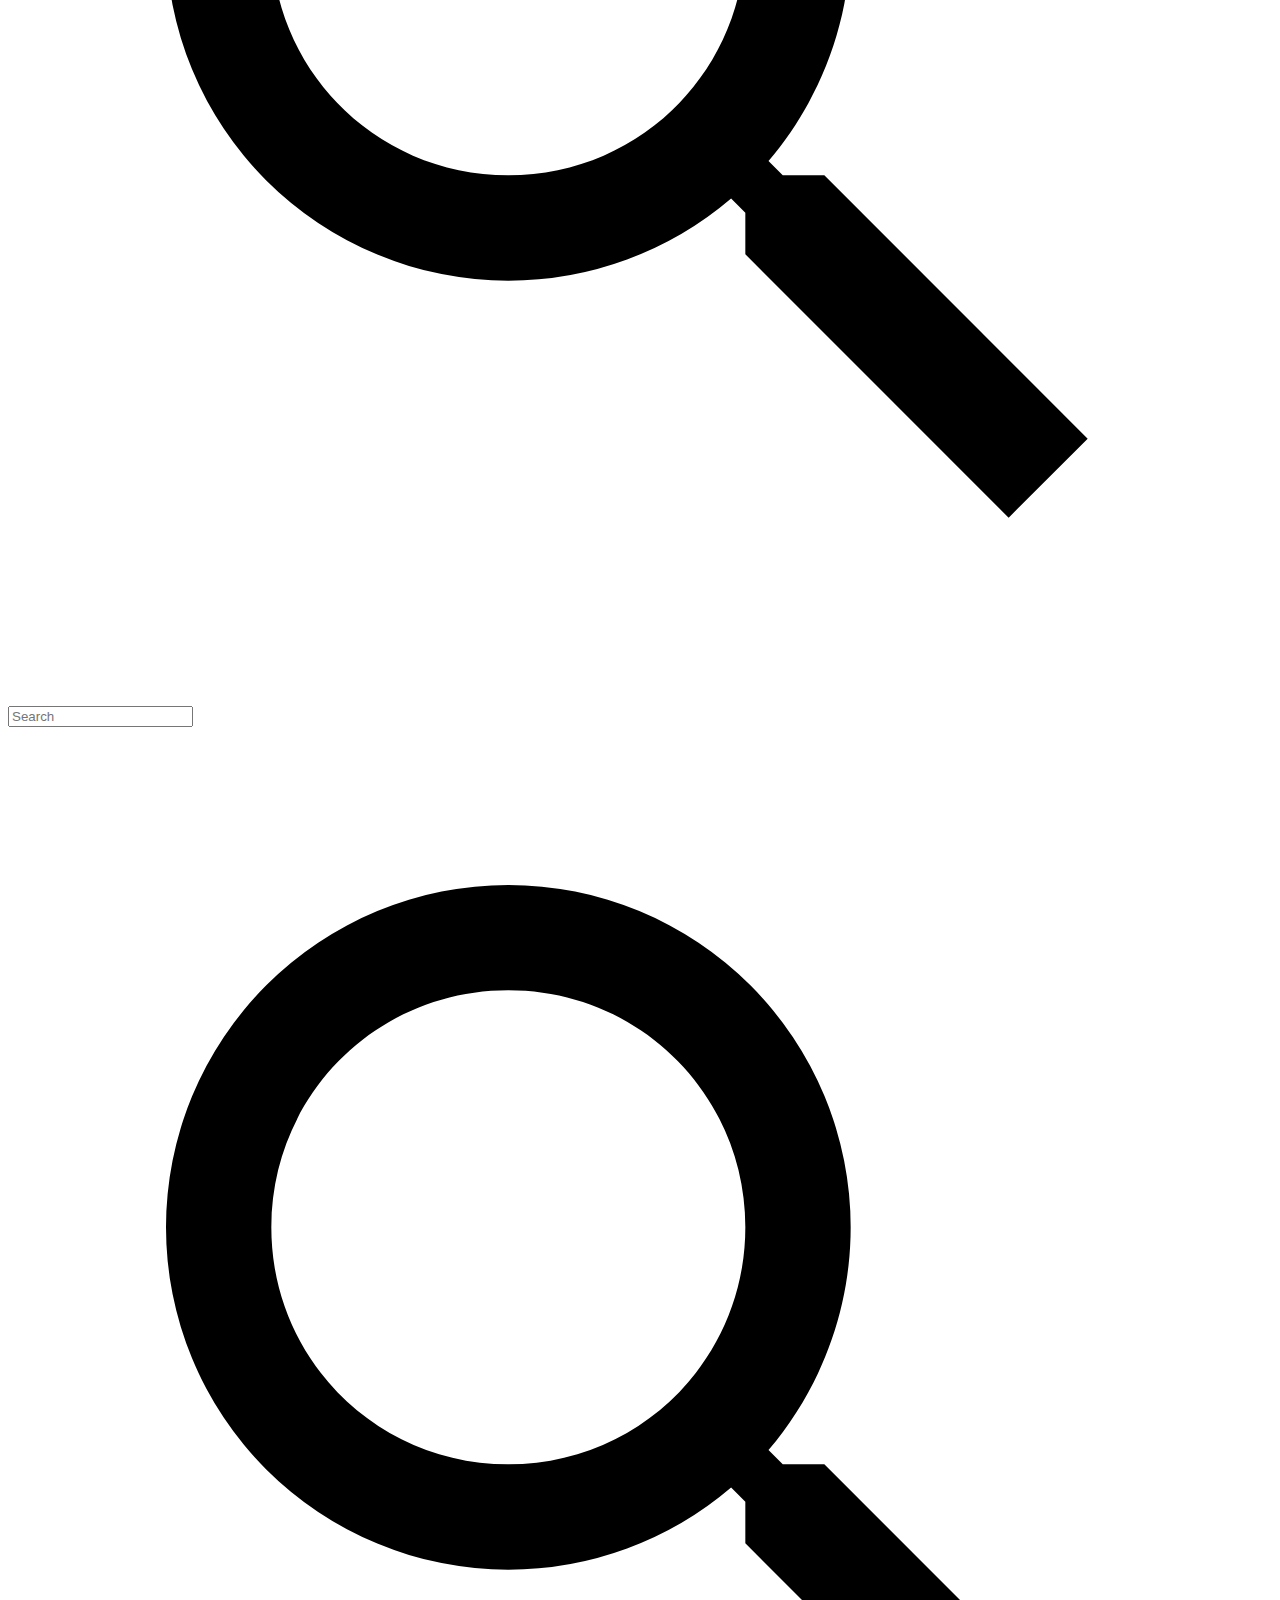
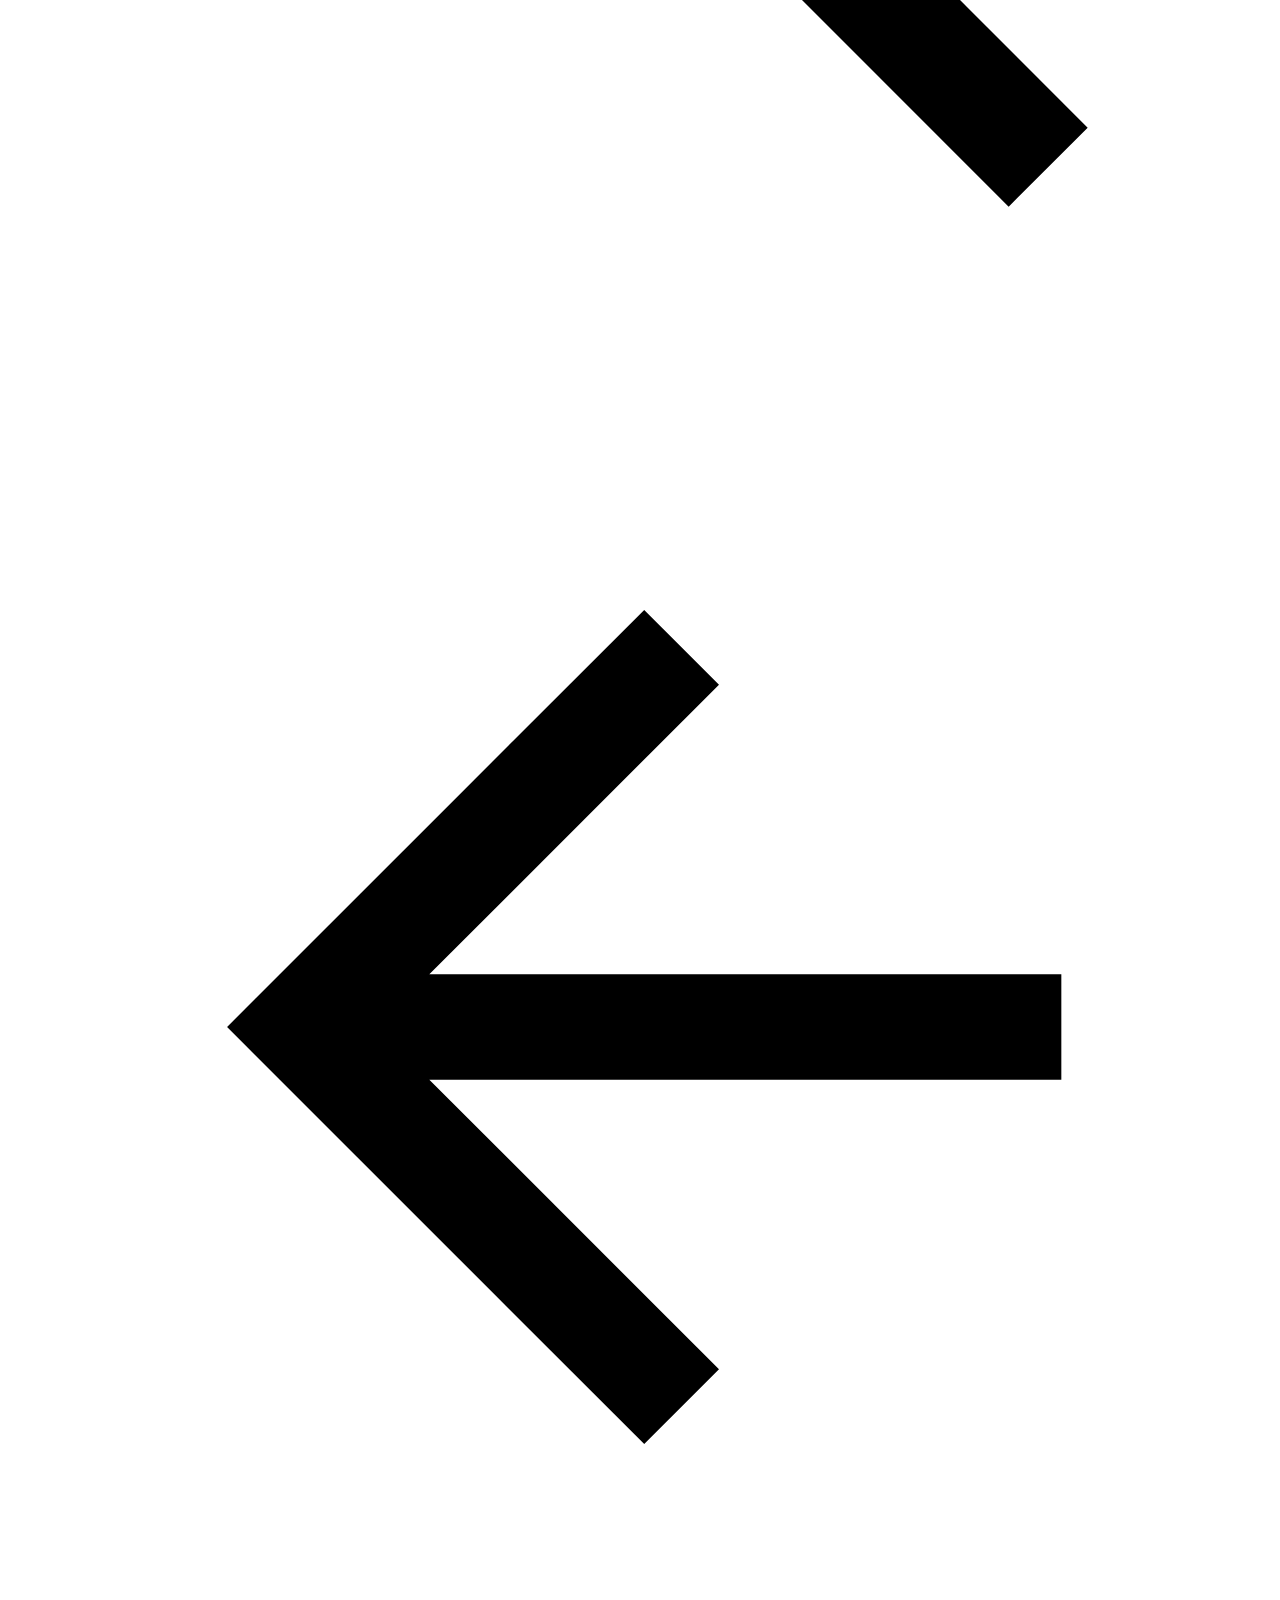
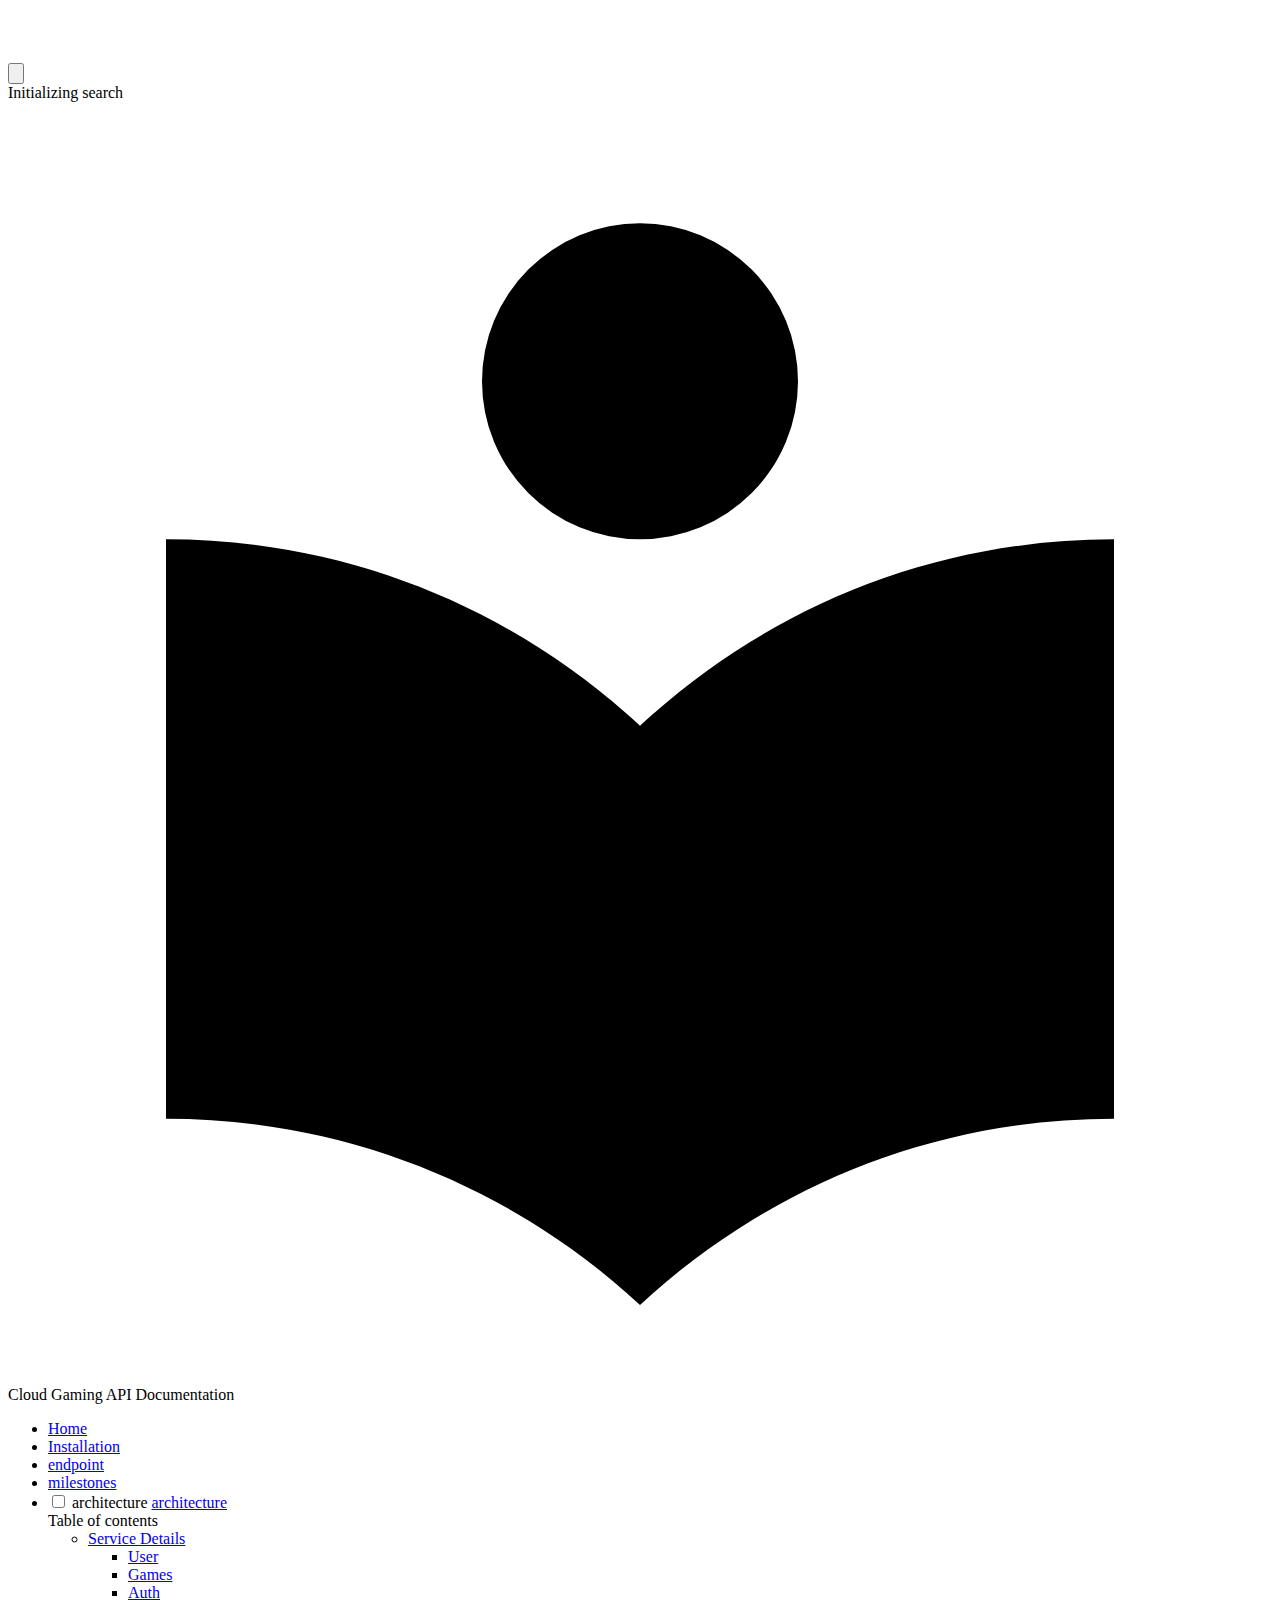
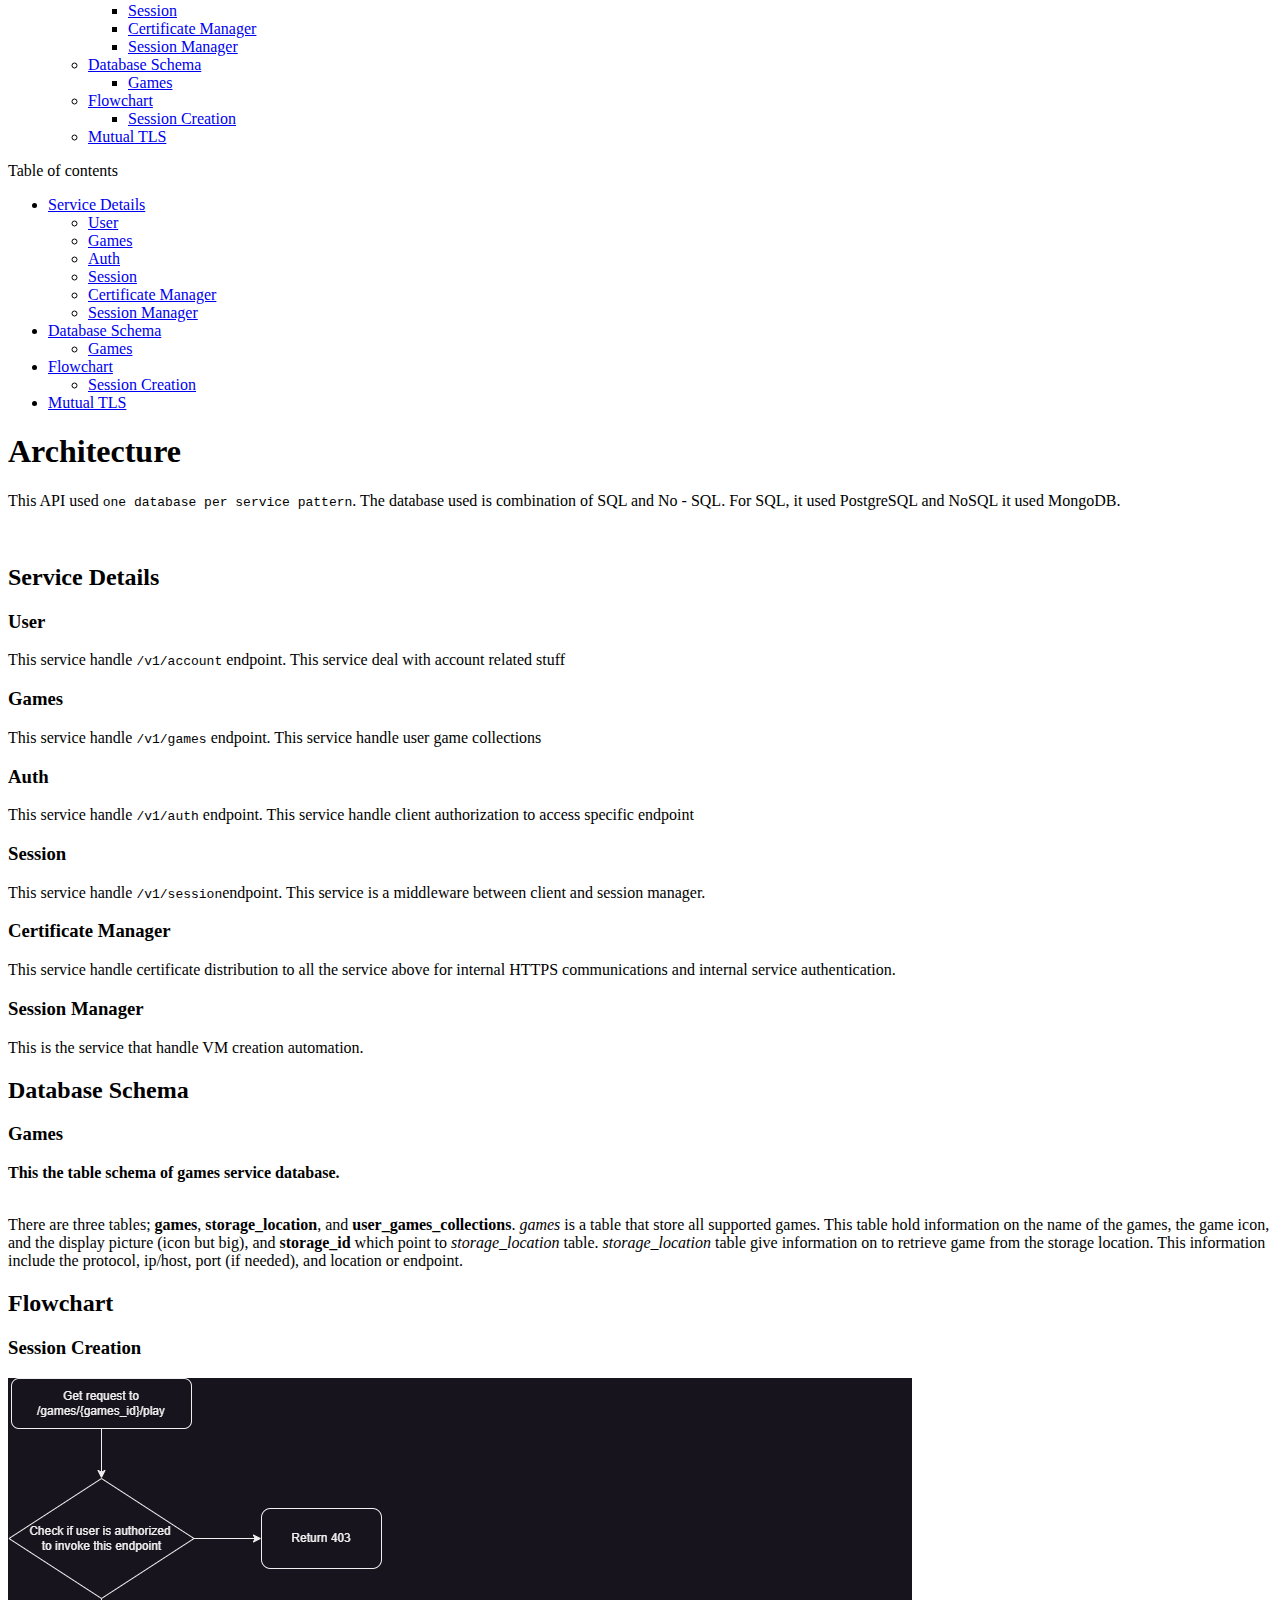
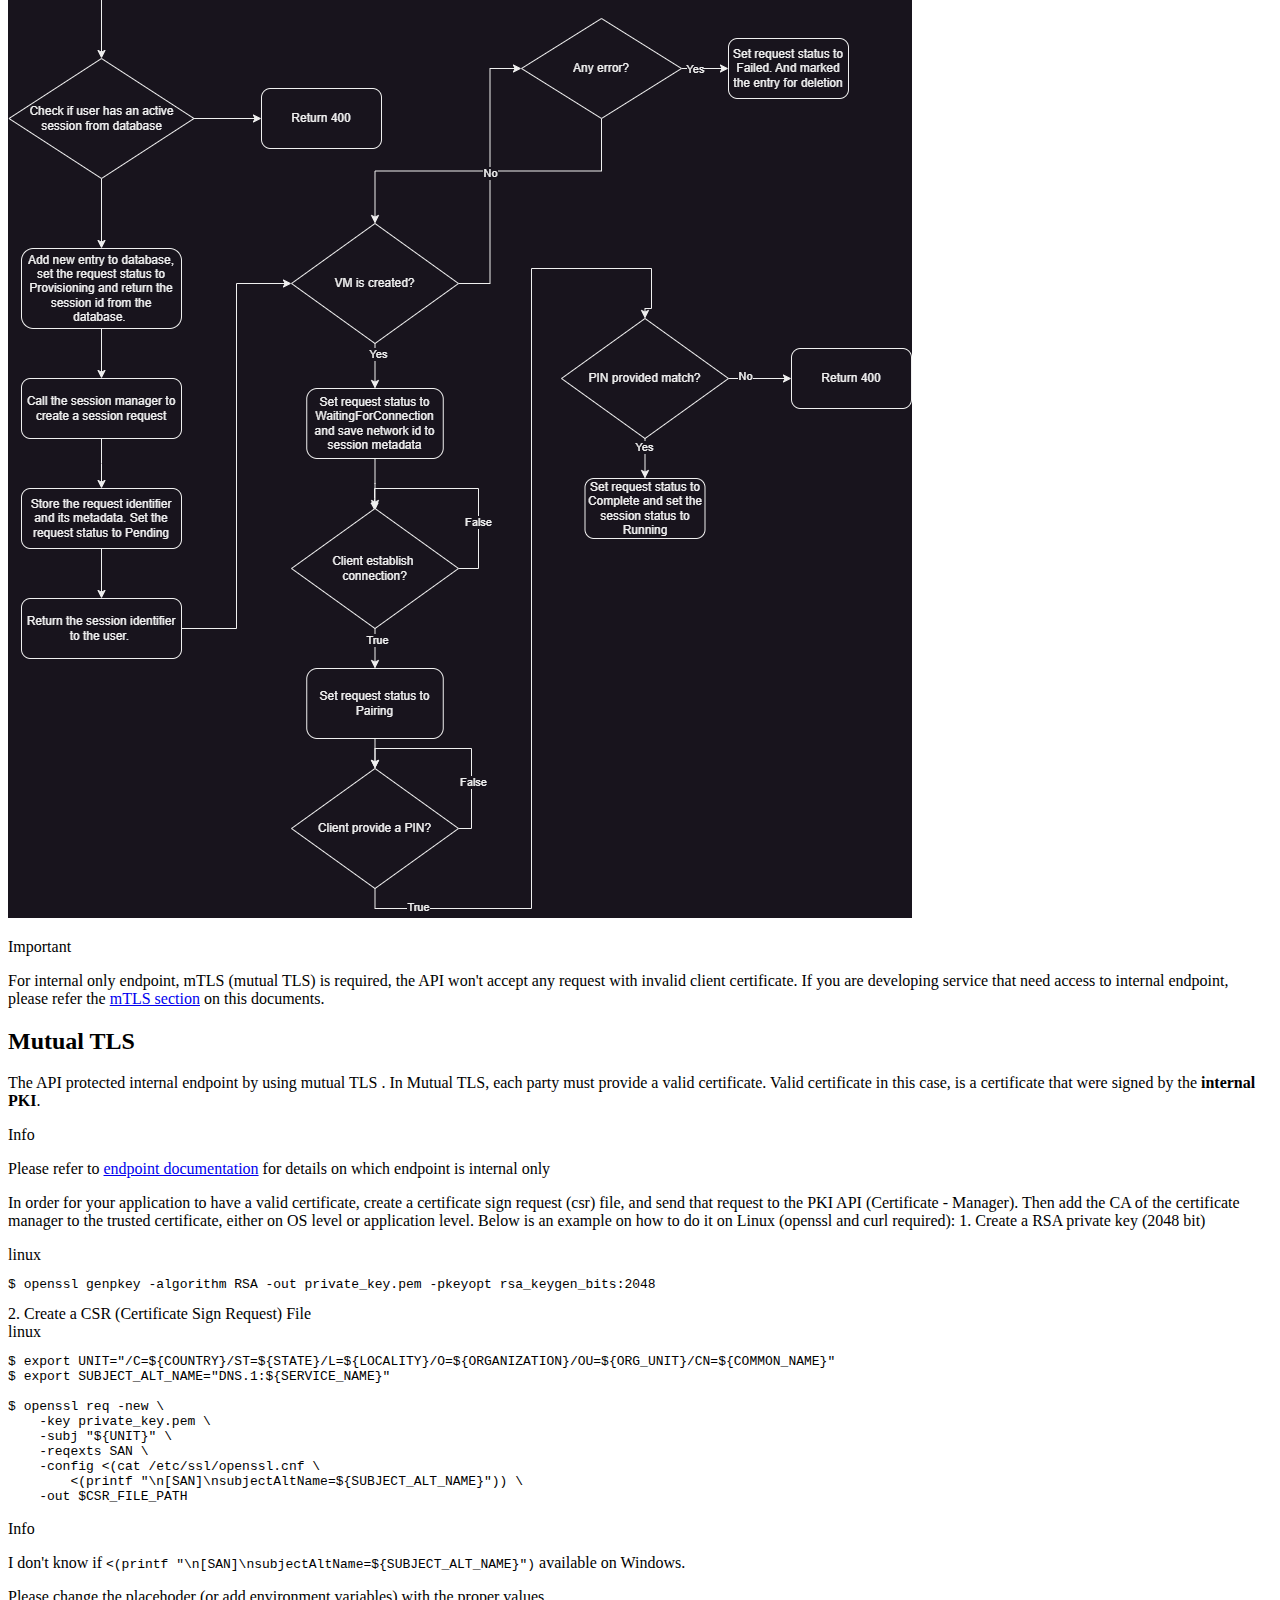
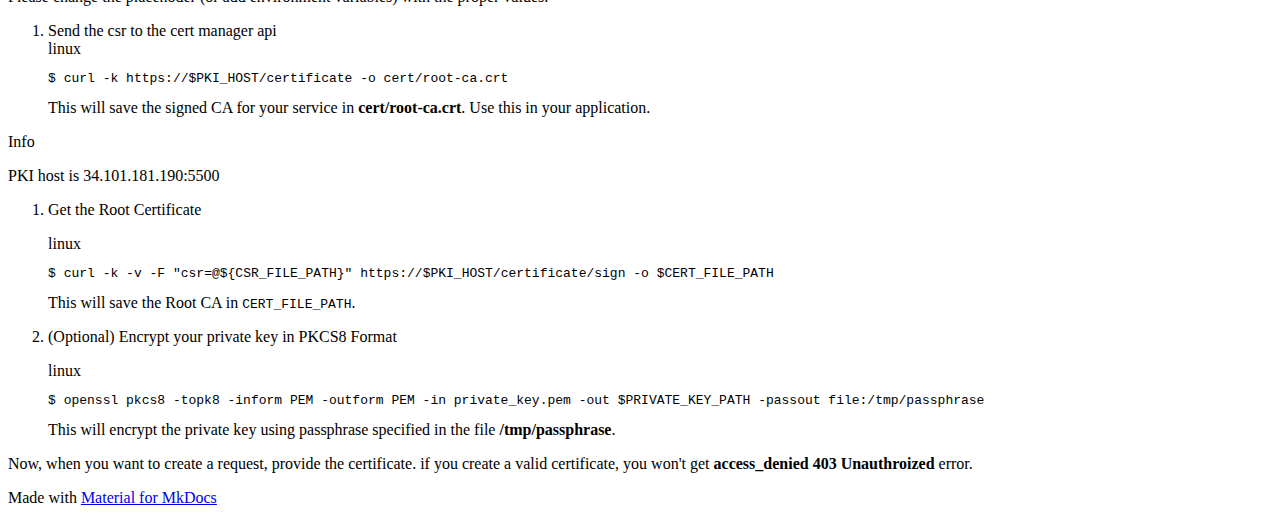
==== commit 860d45eb: "Deployed 33294c9 with MkDocs version: 1.5.3" ====
--- a/v1/architecture/index.html
+++ b/v1/architecture/index.html
@@ -679,7 +679,7 @@
 <p><img alt="" src="../img/session-creation-flow.drawio.png" /></p>
 <div class="admonition important">
 <p class="admonition-title">Important</p>
-<p>For internal only endpoint, mTLS (mutual TLS) is required, the API won't accept any request with invalid client certificate. If you are developing service that need access to internal endpoint, please refer the mTLS section on this documents.  </p>
+<p>For internal only endpoint, mTLS (mutual TLS) is required, the API won't accept any request with invalid client certificate. If you are developing service that need access to internal endpoint, please refer the <a href="https://cloud-gaming-ta.github.io/api-docs/v1/architecture/#mutual-tls">mTLS section</a> on this documents.  </p>
 </div>
 <h2 id="mutual-tls">Mutual TLS</h2>
 <p>The API protected internal endpoint by using mutual TLS . In Mutual TLS, each party must provide a valid certificate. Valid certificate in this case, is a certificate that were signed by the <strong>internal PKI</strong>. </p>
@@ -689,19 +689,19 @@
 </div>
 <p>In order for your application to have a valid certificate, create a certificate sign request (csr) file, and send that request to the PKI API (Certificate - Manager). Then add the CA of the certificate manager to the trusted certificate, either on OS level or application level. Below is an example on how to do it on Linux (openssl and curl required): 
 1. Create a RSA private key (2048 bit)
-<div class="language-text highlight"><pre><span></span><code><span id="__span-0-1"><a id="__codelineno-0-1" name="__codelineno-0-1" href="#__codelineno-0-1"></a>$ openssl genpkey -algorithm RSA -out private_key.pem -pkeyopt rsa_keygen_bits:2048
+<div class="language-shell highlight"><span class="filename">linux</span><pre><span></span><code><span id="__span-0-1"><a id="__codelineno-0-1" name="__codelineno-0-1" href="#__codelineno-0-1"></a>$<span class="w"> </span>openssl<span class="w"> </span>genpkey<span class="w"> </span>-algorithm<span class="w"> </span>RSA<span class="w"> </span>-out<span class="w"> </span>private_key.pem<span class="w"> </span>-pkeyopt<span class="w"> </span>rsa_keygen_bits:2048
 </span></code></pre></div>
 2. Create a CSR (Certificate Sign Request) File 
-<div class="language-text highlight"><pre><span></span><code><span id="__span-1-1"><a id="__codelineno-1-1" name="__codelineno-1-1" href="#__codelineno-1-1"></a>$ export UNIT=&quot;/C=${COUNTRY}/ST=${STATE}/L=${LOCALITY}/O=${ORGANIZATION}/OU=${ORG_UNIT}/CN=${COMMON_NAME}&quot;
-</span><span id="__span-1-2"><a id="__codelineno-1-2" name="__codelineno-1-2" href="#__codelineno-1-2"></a>$ export SUBJECT_ALT_NAME=&quot;DNS.1:${SERVICE_NAME}&quot;
+<div class="language-shell highlight"><span class="filename">linux</span><pre><span></span><code><span id="__span-1-1"><a id="__codelineno-1-1" name="__codelineno-1-1" href="#__codelineno-1-1"></a>$<span class="w"> </span><span class="nb">export</span><span class="w"> </span><span class="nv">UNIT</span><span class="o">=</span><span class="s2">&quot;/C=</span><span class="si">${</span><span class="nv">COUNTRY</span><span class="si">}</span><span class="s2">/ST=</span><span class="si">${</span><span class="nv">STATE</span><span class="si">}</span><span class="s2">/L=</span><span class="si">${</span><span class="nv">LOCALITY</span><span class="si">}</span><span class="s2">/O=</span><span class="si">${</span><span class="nv">ORGANIZATION</span><span class="si">}</span><span class="s2">/OU=</span><span class="si">${</span><span class="nv">ORG_UNIT</span><span class="si">}</span><span class="s2">/CN=</span><span class="si">${</span><span class="nv">COMMON_NAME</span><span class="si">}</span><span class="s2">&quot;</span>
+</span><span id="__span-1-2"><a id="__codelineno-1-2" name="__codelineno-1-2" href="#__codelineno-1-2"></a>$<span class="w"> </span><span class="nb">export</span><span class="w"> </span><span class="nv">SUBJECT_ALT_NAME</span><span class="o">=</span><span class="s2">&quot;DNS.1:</span><span class="si">${</span><span class="nv">SERVICE_NAME</span><span class="si">}</span><span class="s2">&quot;</span>
 </span><span id="__span-1-3"><a id="__codelineno-1-3" name="__codelineno-1-3" href="#__codelineno-1-3"></a>
-</span><span id="__span-1-4"><a id="__codelineno-1-4" name="__codelineno-1-4" href="#__codelineno-1-4"></a>$ openssl req -new \
-</span><span id="__span-1-5"><a id="__codelineno-1-5" name="__codelineno-1-5" href="#__codelineno-1-5"></a>    -key private_key.pem \
-</span><span id="__span-1-6"><a id="__codelineno-1-6" name="__codelineno-1-6" href="#__codelineno-1-6"></a>    -subj &quot;${UNIT}&quot; \
-</span><span id="__span-1-7"><a id="__codelineno-1-7" name="__codelineno-1-7" href="#__codelineno-1-7"></a>    -reqexts SAN \
-</span><span id="__span-1-8"><a id="__codelineno-1-8" name="__codelineno-1-8" href="#__codelineno-1-8"></a>    -config &lt;(cat /etc/ssl/openssl.cnf \
-</span><span id="__span-1-9"><a id="__codelineno-1-9" name="__codelineno-1-9" href="#__codelineno-1-9"></a>        &lt;(printf &quot;\n[SAN]\nsubjectAltName=${SUBJECT_ALT_NAME}&quot;)) \
-</span><span id="__span-1-10"><a id="__codelineno-1-10" name="__codelineno-1-10" href="#__codelineno-1-10"></a>    -out $CSR_FILE_PATH
+</span><span id="__span-1-4"><a id="__codelineno-1-4" name="__codelineno-1-4" href="#__codelineno-1-4"></a>$<span class="w"> </span>openssl<span class="w"> </span>req<span class="w"> </span>-new<span class="w"> </span><span class="se">\</span>
+</span><span id="__span-1-5"><a id="__codelineno-1-5" name="__codelineno-1-5" href="#__codelineno-1-5"></a><span class="w">    </span>-key<span class="w"> </span>private_key.pem<span class="w"> </span><span class="se">\</span>
+</span><span id="__span-1-6"><a id="__codelineno-1-6" name="__codelineno-1-6" href="#__codelineno-1-6"></a><span class="w">    </span>-subj<span class="w"> </span><span class="s2">&quot;</span><span class="si">${</span><span class="nv">UNIT</span><span class="si">}</span><span class="s2">&quot;</span><span class="w"> </span><span class="se">\</span>
+</span><span id="__span-1-7"><a id="__codelineno-1-7" name="__codelineno-1-7" href="#__codelineno-1-7"></a><span class="w">    </span>-reqexts<span class="w"> </span>SAN<span class="w"> </span><span class="se">\</span>
+</span><span id="__span-1-8"><a id="__codelineno-1-8" name="__codelineno-1-8" href="#__codelineno-1-8"></a><span class="w">    </span>-config<span class="w"> </span>&lt;<span class="o">(</span>cat<span class="w"> </span>/etc/ssl/openssl.cnf<span class="w"> </span><span class="se">\</span>
+</span><span id="__span-1-9"><a id="__codelineno-1-9" name="__codelineno-1-9" href="#__codelineno-1-9"></a><span class="w">        </span>&lt;<span class="o">(</span><span class="nb">printf</span><span class="w"> </span><span class="s2">&quot;\n[SAN]\nsubjectAltName=</span><span class="si">${</span><span class="nv">SUBJECT_ALT_NAME</span><span class="si">}</span><span class="s2">&quot;</span><span class="o">))</span><span class="w"> </span><span class="se">\</span>
+</span><span id="__span-1-10"><a id="__codelineno-1-10" name="__codelineno-1-10" href="#__codelineno-1-10"></a><span class="w">    </span>-out<span class="w"> </span><span class="nv">$CSR_FILE_PATH</span>
 </span></code></pre></div></p>
 <div class="admonition info">
 <p class="admonition-title">Info</p>
@@ -710,7 +710,7 @@
 <p>Please change the placehoder (or add environment variables) with the proper values. </p>
 <ol>
 <li>Send the csr to the cert manager api
-<div class="language-text highlight"><pre><span></span><code><span id="__span-2-1"><a id="__codelineno-2-1" name="__codelineno-2-1" href="#__codelineno-2-1"></a>$ curl -k https://$PKI_HOST/certificate -o cert/root-ca.crt
+<div class="language-shell highlight"><span class="filename">linux</span><pre><span></span><code><span id="__span-2-1"><a id="__codelineno-2-1" name="__codelineno-2-1" href="#__codelineno-2-1"></a>$<span class="w"> </span>curl<span class="w"> </span>-k<span class="w"> </span>https://<span class="nv">$PKI_HOST</span>/certificate<span class="w"> </span>-o<span class="w"> </span>cert/root-ca.crt
 </span></code></pre></div>
 This will save the signed CA for your service in <strong>cert/root-ca.crt</strong>. Use this in your application. </li>
 </ol>
@@ -721,13 +721,13 @@
 <ol>
 <li>
 <p>Get the Root Certificate
-<div class="language-text highlight"><pre><span></span><code><span id="__span-3-1"><a id="__codelineno-3-1" name="__codelineno-3-1" href="#__codelineno-3-1"></a>$ curl -k -v -F &quot;csr=@${CSR_FILE_PATH}&quot; https://$PKI_HOST/certificate/sign -o $CERT_FILE_PATH
+<div class="language-shell highlight"><span class="filename">linux</span><pre><span></span><code><span id="__span-3-1"><a id="__codelineno-3-1" name="__codelineno-3-1" href="#__codelineno-3-1"></a>$<span class="w"> </span>curl<span class="w"> </span>-k<span class="w"> </span>-v<span class="w"> </span>-F<span class="w"> </span><span class="s2">&quot;csr=@</span><span class="si">${</span><span class="nv">CSR_FILE_PATH</span><span class="si">}</span><span class="s2">&quot;</span><span class="w"> </span>https://<span class="nv">$PKI_HOST</span>/certificate/sign<span class="w"> </span>-o<span class="w"> </span><span class="nv">$CERT_FILE_PATH</span>
 </span></code></pre></div>
 This will save the Root CA in <code>CERT_FILE_PATH</code>.  </p>
 </li>
 <li>
 <p>(Optional) Encrypt your private key in PKCS8 Format
-<div class="language-text highlight"><pre><span></span><code><span id="__span-4-1"><a id="__codelineno-4-1" name="__codelineno-4-1" href="#__codelineno-4-1"></a>$ openssl pkcs8 -topk8 -inform PEM -outform PEM -in private_key.pem -out $PRIVATE_KEY_PATH -passout file:/tmp/passphrase
+<div class="language-shell highlight"><span class="filename">linux</span><pre><span></span><code><span id="__span-4-1"><a id="__codelineno-4-1" name="__codelineno-4-1" href="#__codelineno-4-1"></a>$<span class="w"> </span>openssl<span class="w"> </span>pkcs8<span class="w"> </span>-topk8<span class="w"> </span>-inform<span class="w"> </span>PEM<span class="w"> </span>-outform<span class="w"> </span>PEM<span class="w"> </span>-in<span class="w"> </span>private_key.pem<span class="w"> </span>-out<span class="w"> </span><span class="nv">$PRIVATE_KEY_PATH</span><span class="w"> </span>-passout<span class="w"> </span>file:/tmp/passphrase
 </span></code></pre></div>
 This will encrypt the private key using passphrase specified in the file <strong>/tmp/passphrase</strong>. </p>
 </li>
@@ -779,7 +779,7 @@
     </div>
     
     
-    <script id="__config" type="application/json">{"base": "../..", "features": ["content.code.copy", "content.code.select"], "search": "../../assets/javascripts/workers/search.b8dbb3d2.min.js", "translations": {"clipboard.copied": "Copied to clipboard", "clipboard.copy": "Copy to clipboard", "search.result.more.one": "1 more on this page", "search.result.more.other": "# more on this page", "search.result.none": "No matching documents", "search.result.one": "1 matching document", "search.result.other": "# matching documents", "search.result.placeholder": "Type to start searching", "search.result.term.missing": "Missing", "select.version": "Select version"}}</script>
+    <script id="__config" type="application/json">{"base": "../..", "features": ["content.code.copy", "content.code.select", "content.code.annotate"], "search": "../../assets/javascripts/workers/search.b8dbb3d2.min.js", "translations": {"clipboard.copied": "Copied to clipboard", "clipboard.copy": "Copy to clipboard", "search.result.more.one": "1 more on this page", "search.result.more.other": "# more on this page", "search.result.none": "No matching documents", "search.result.one": "1 matching document", "search.result.other": "# matching documents", "search.result.placeholder": "Type to start searching", "search.result.term.missing": "Missing", "select.version": "Select version"}}</script>
     
     
       <script src="../../assets/javascripts/bundle.bd41221c.min.js"></script>
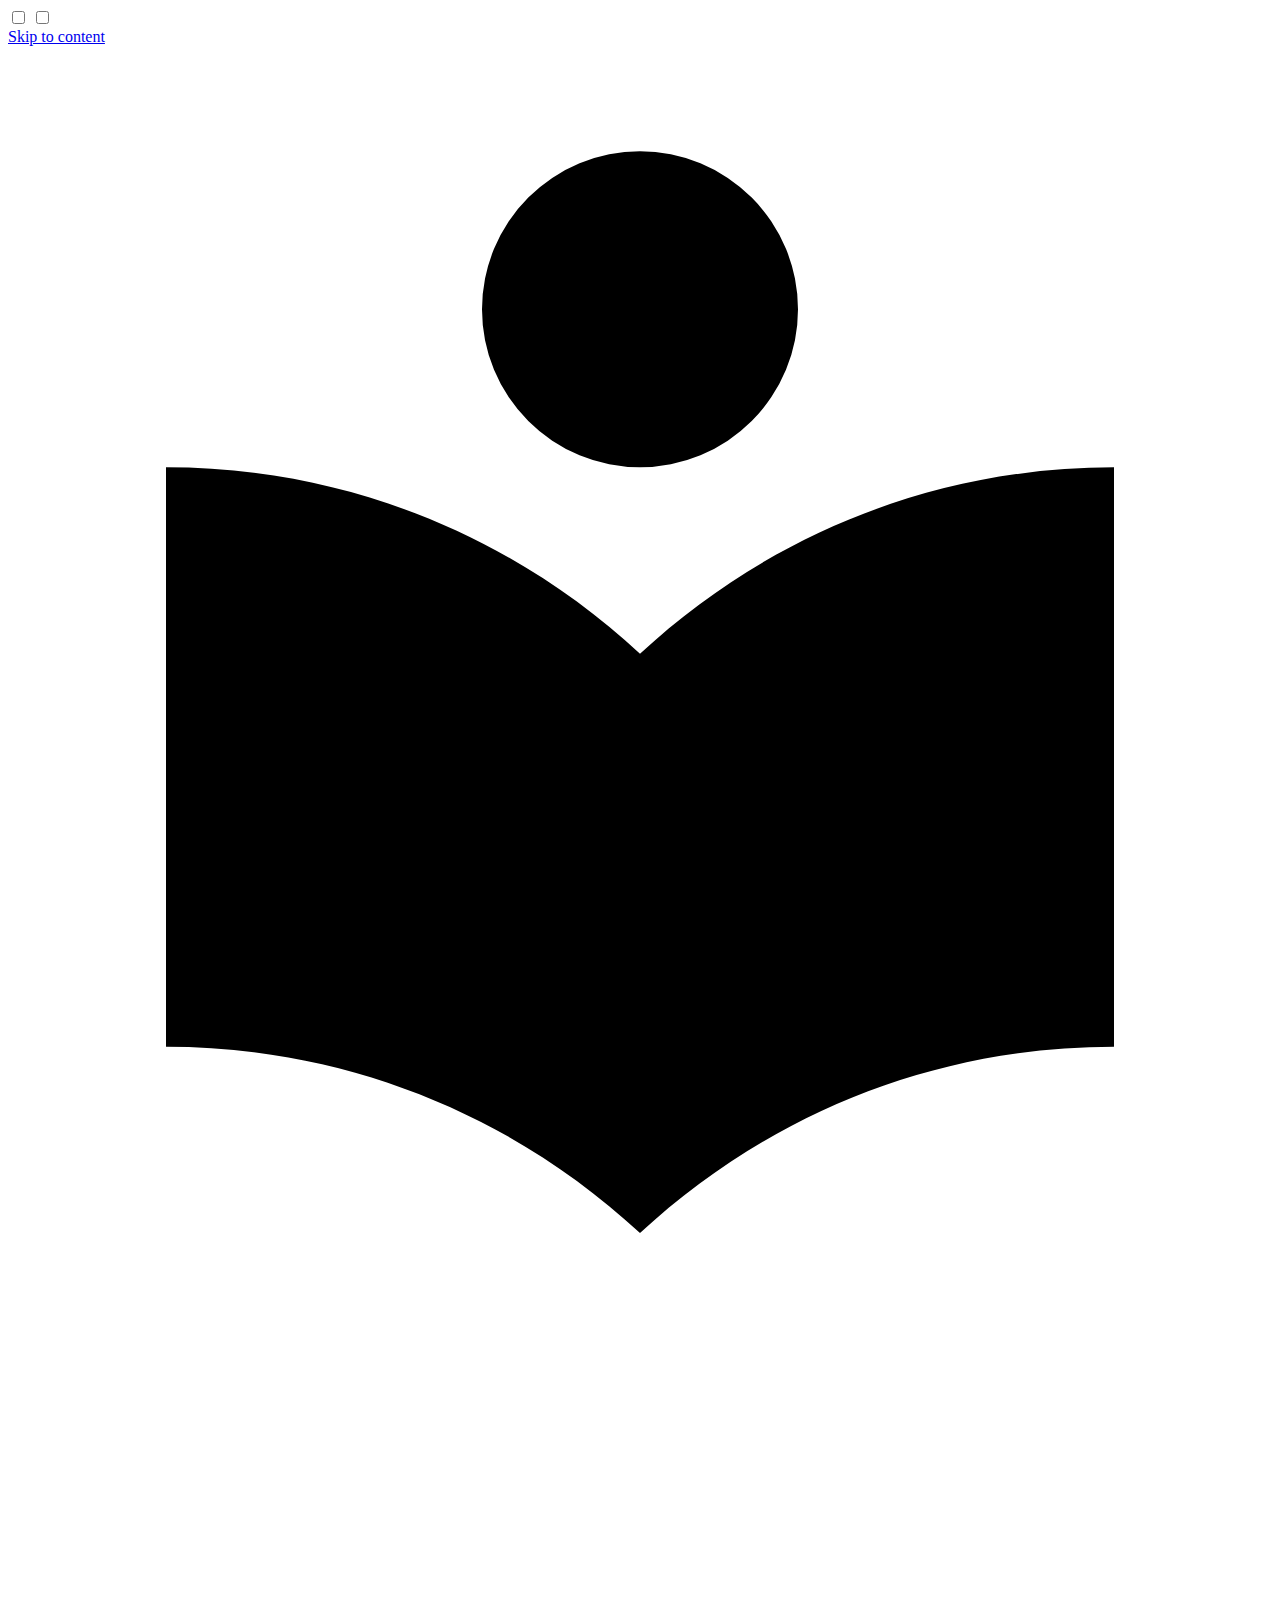
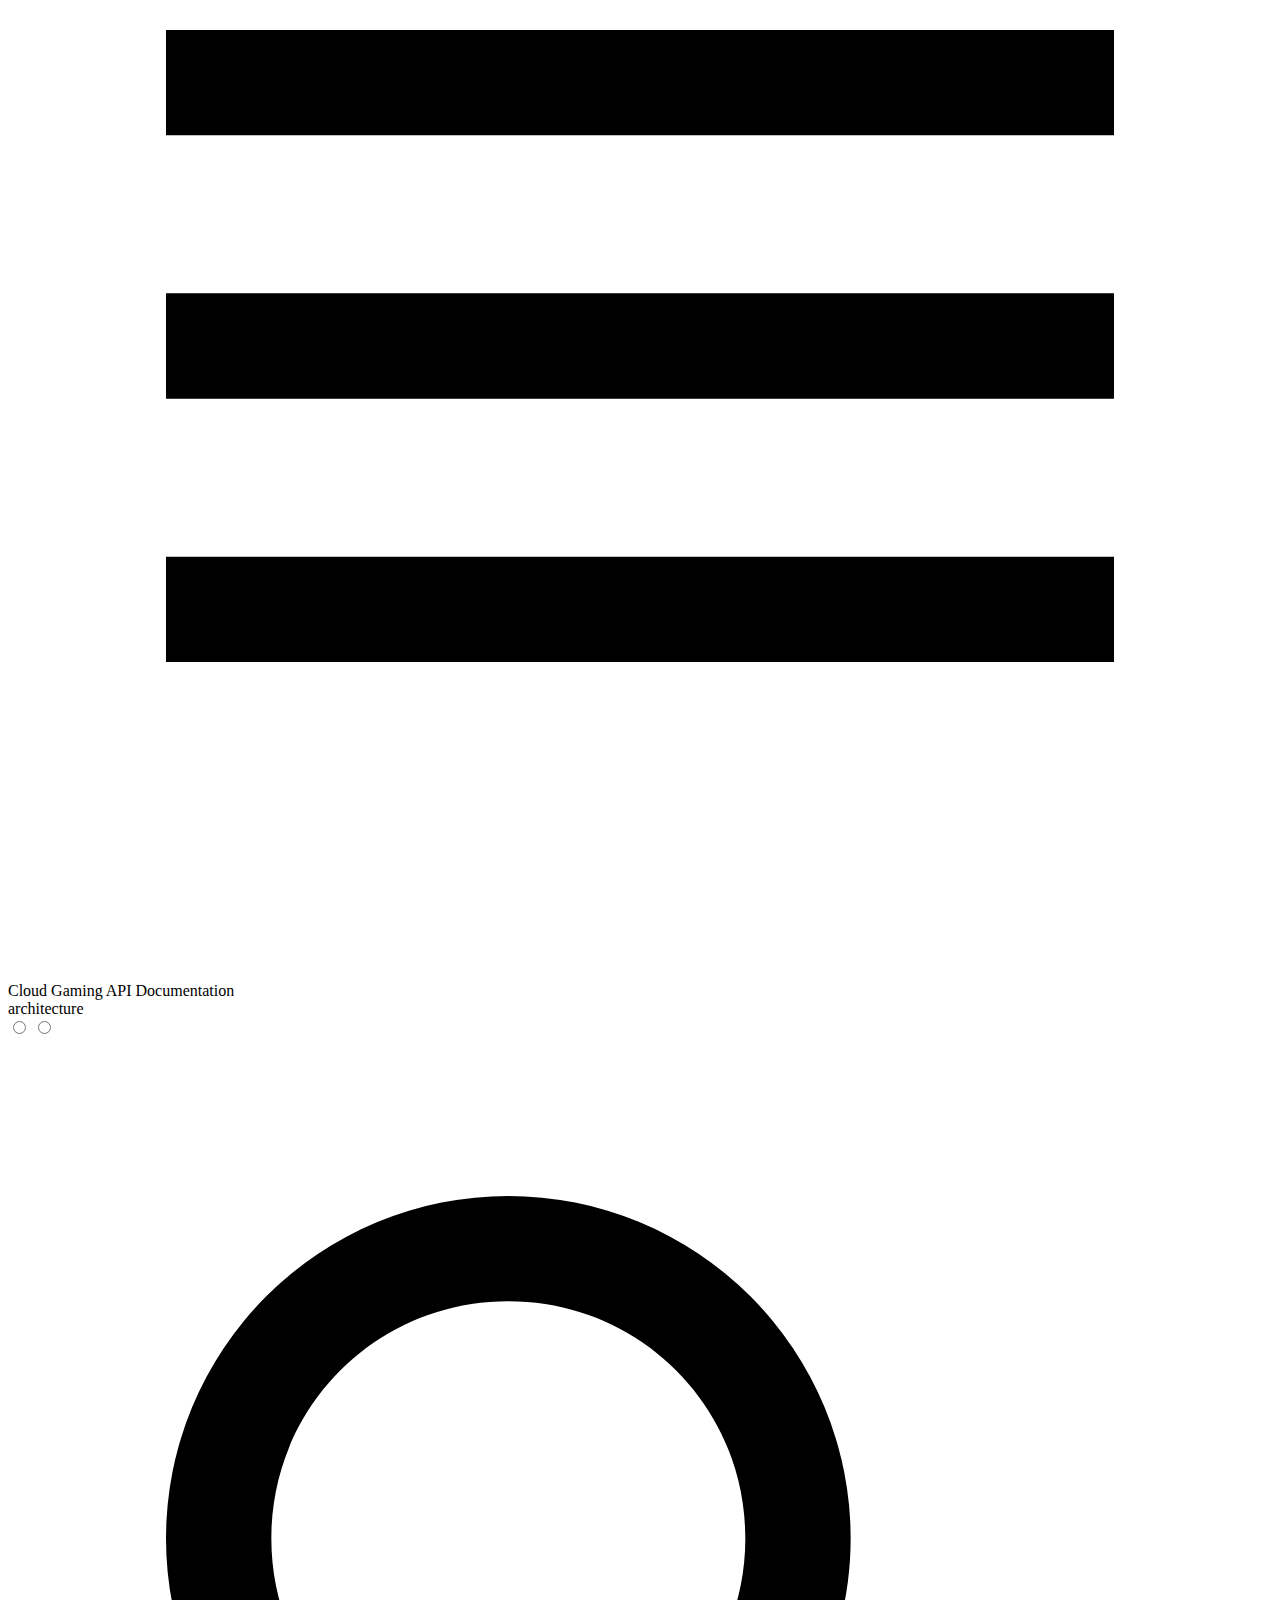
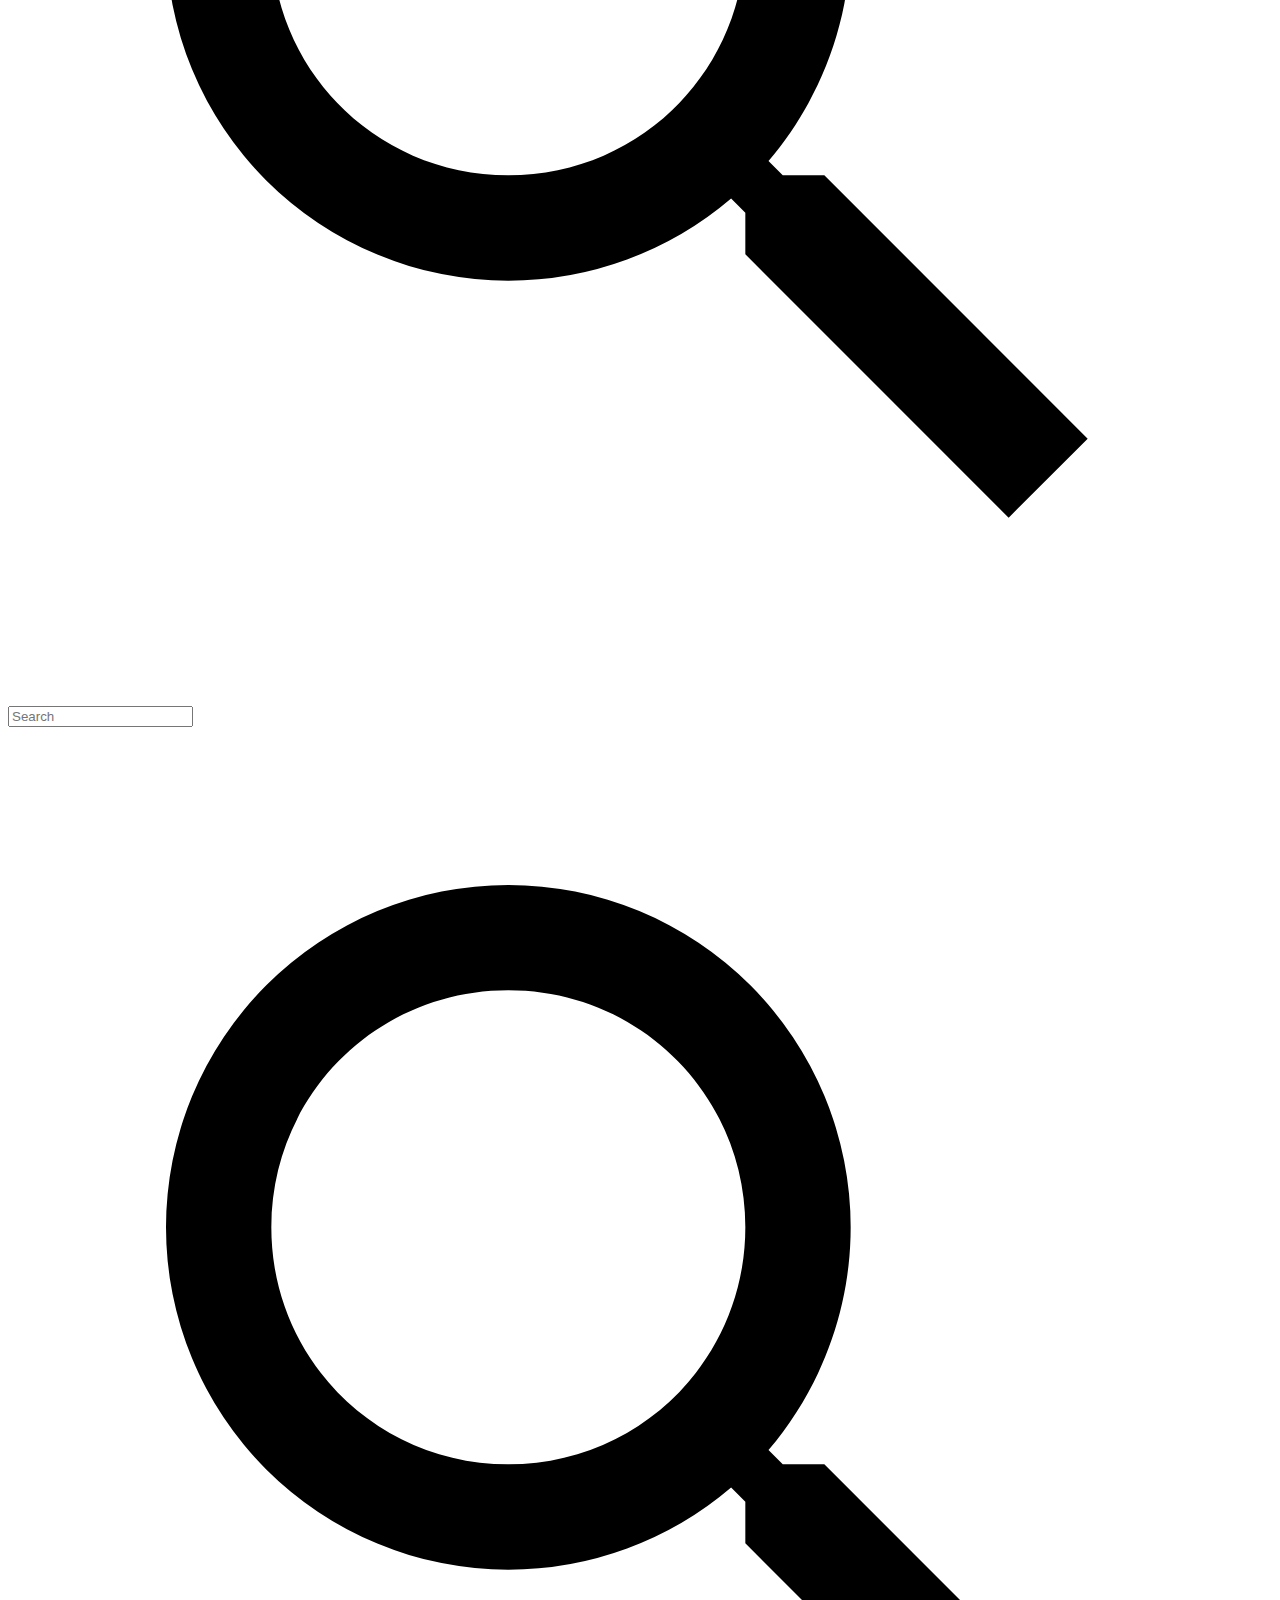
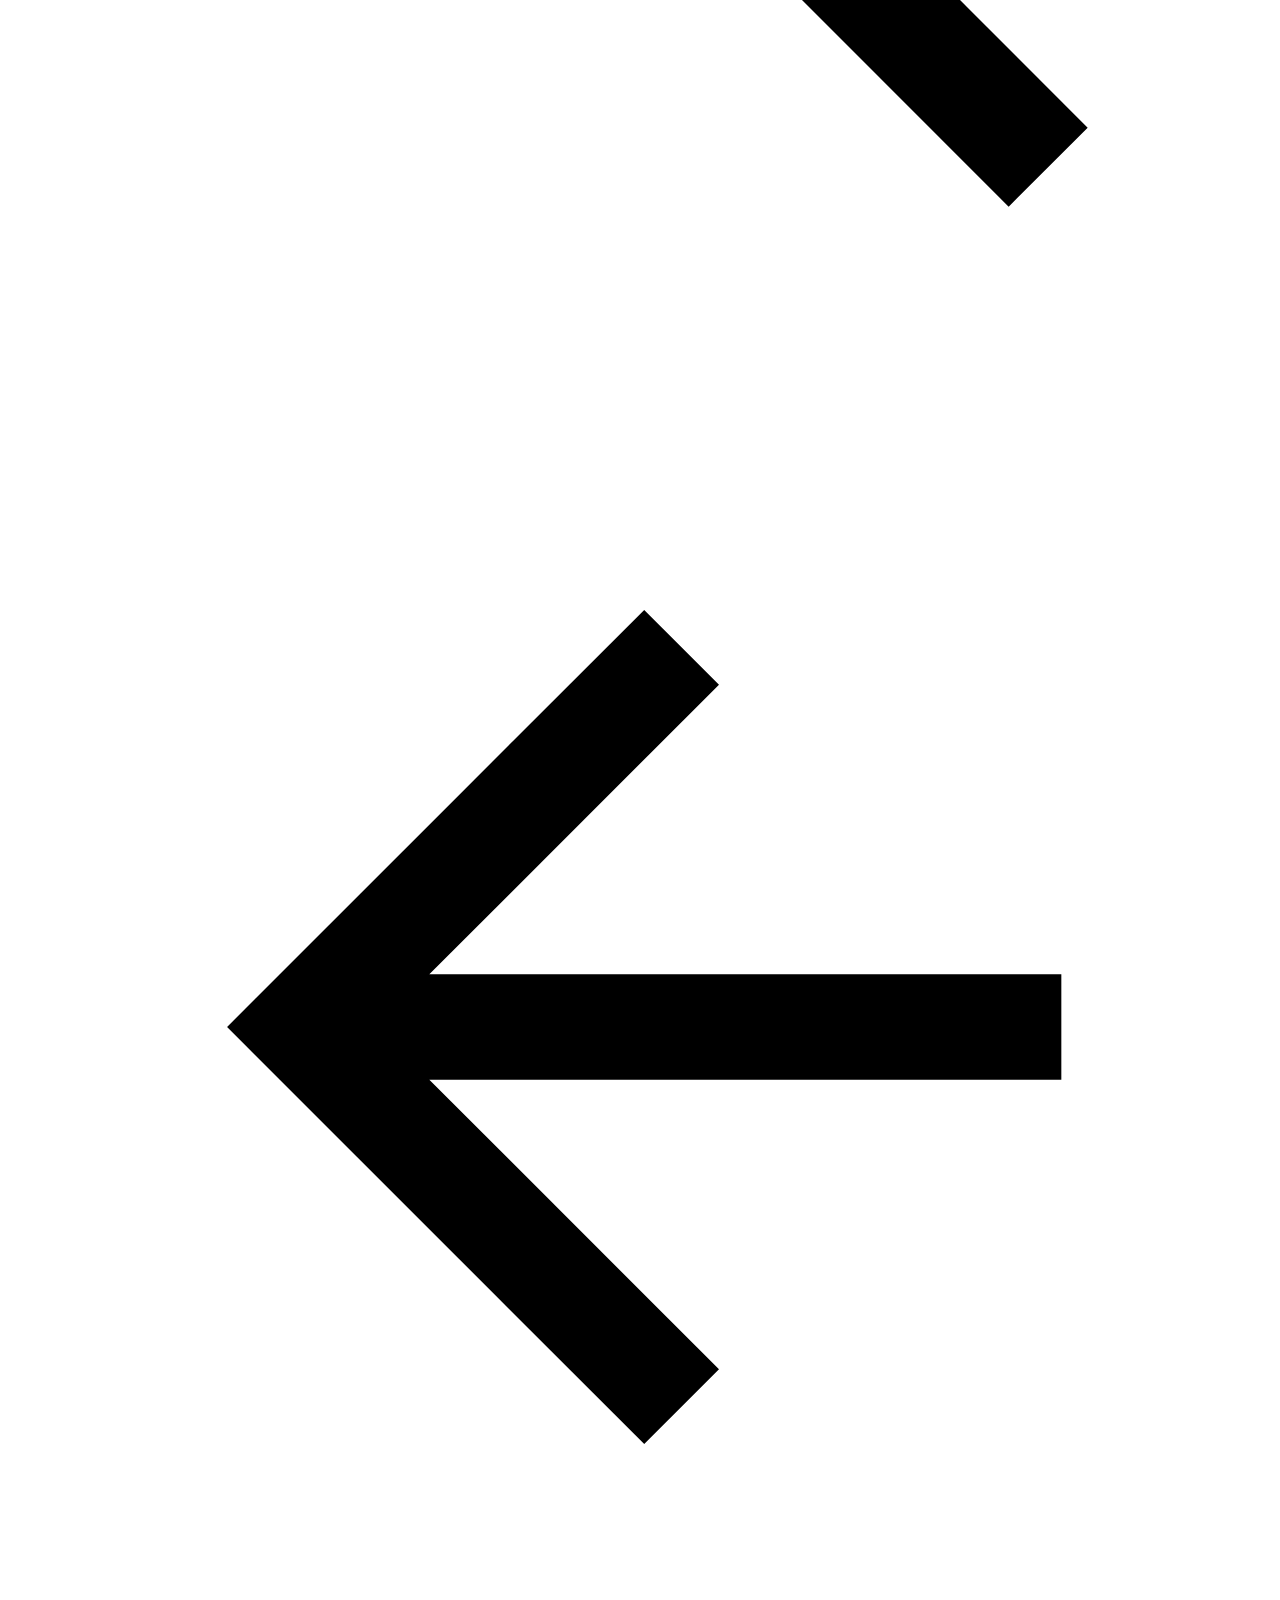
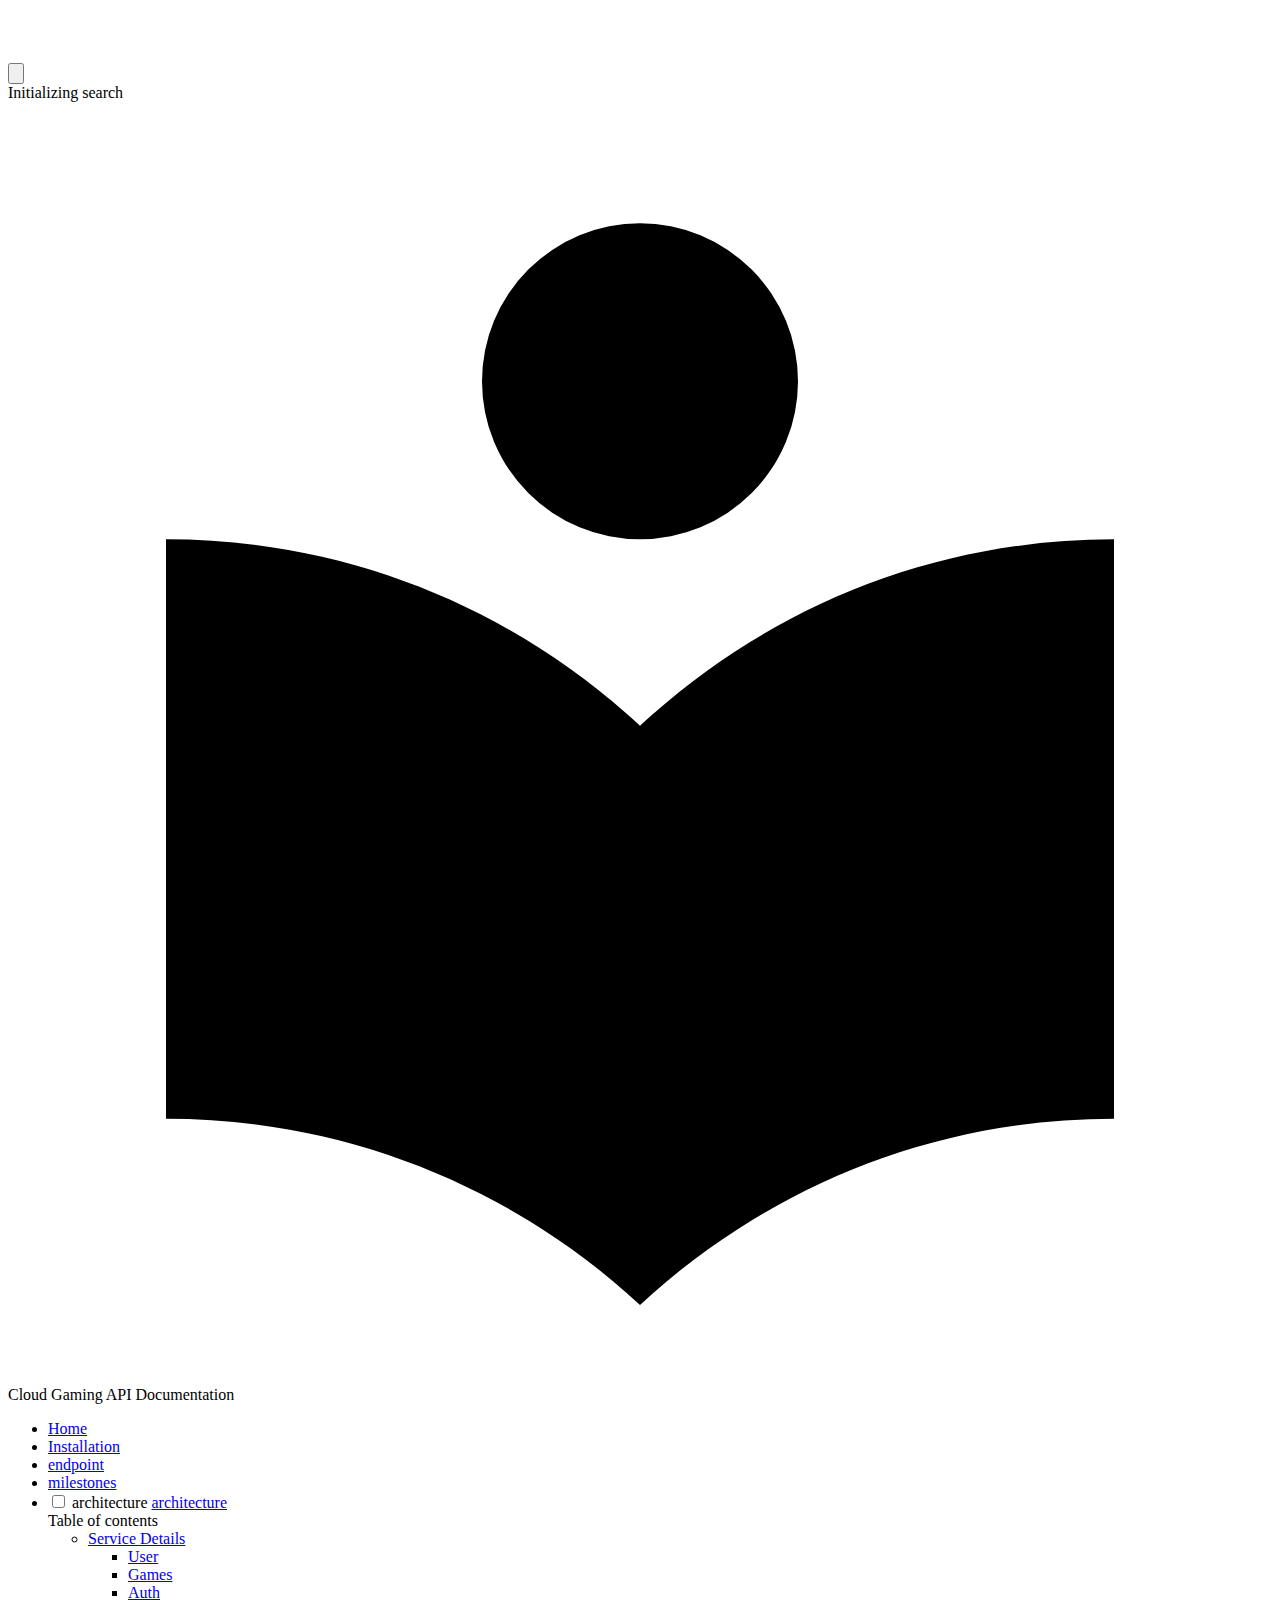
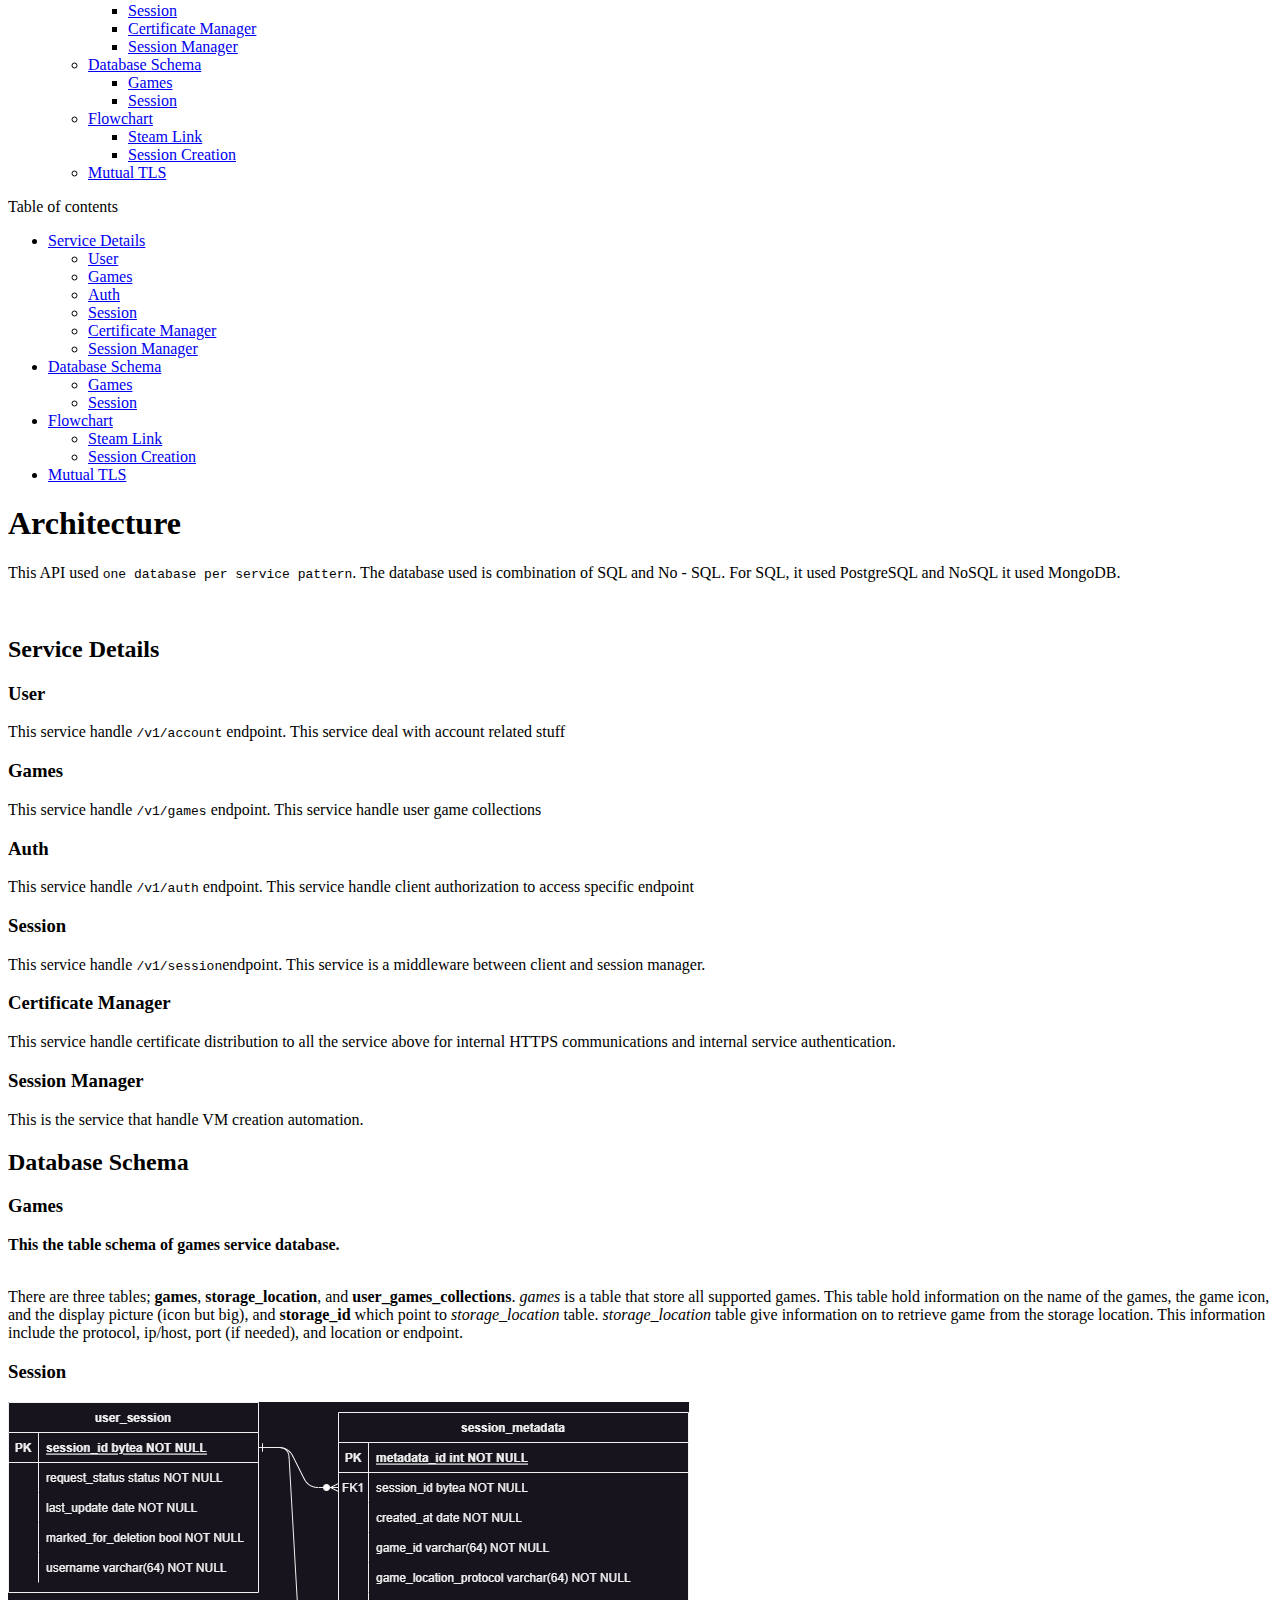
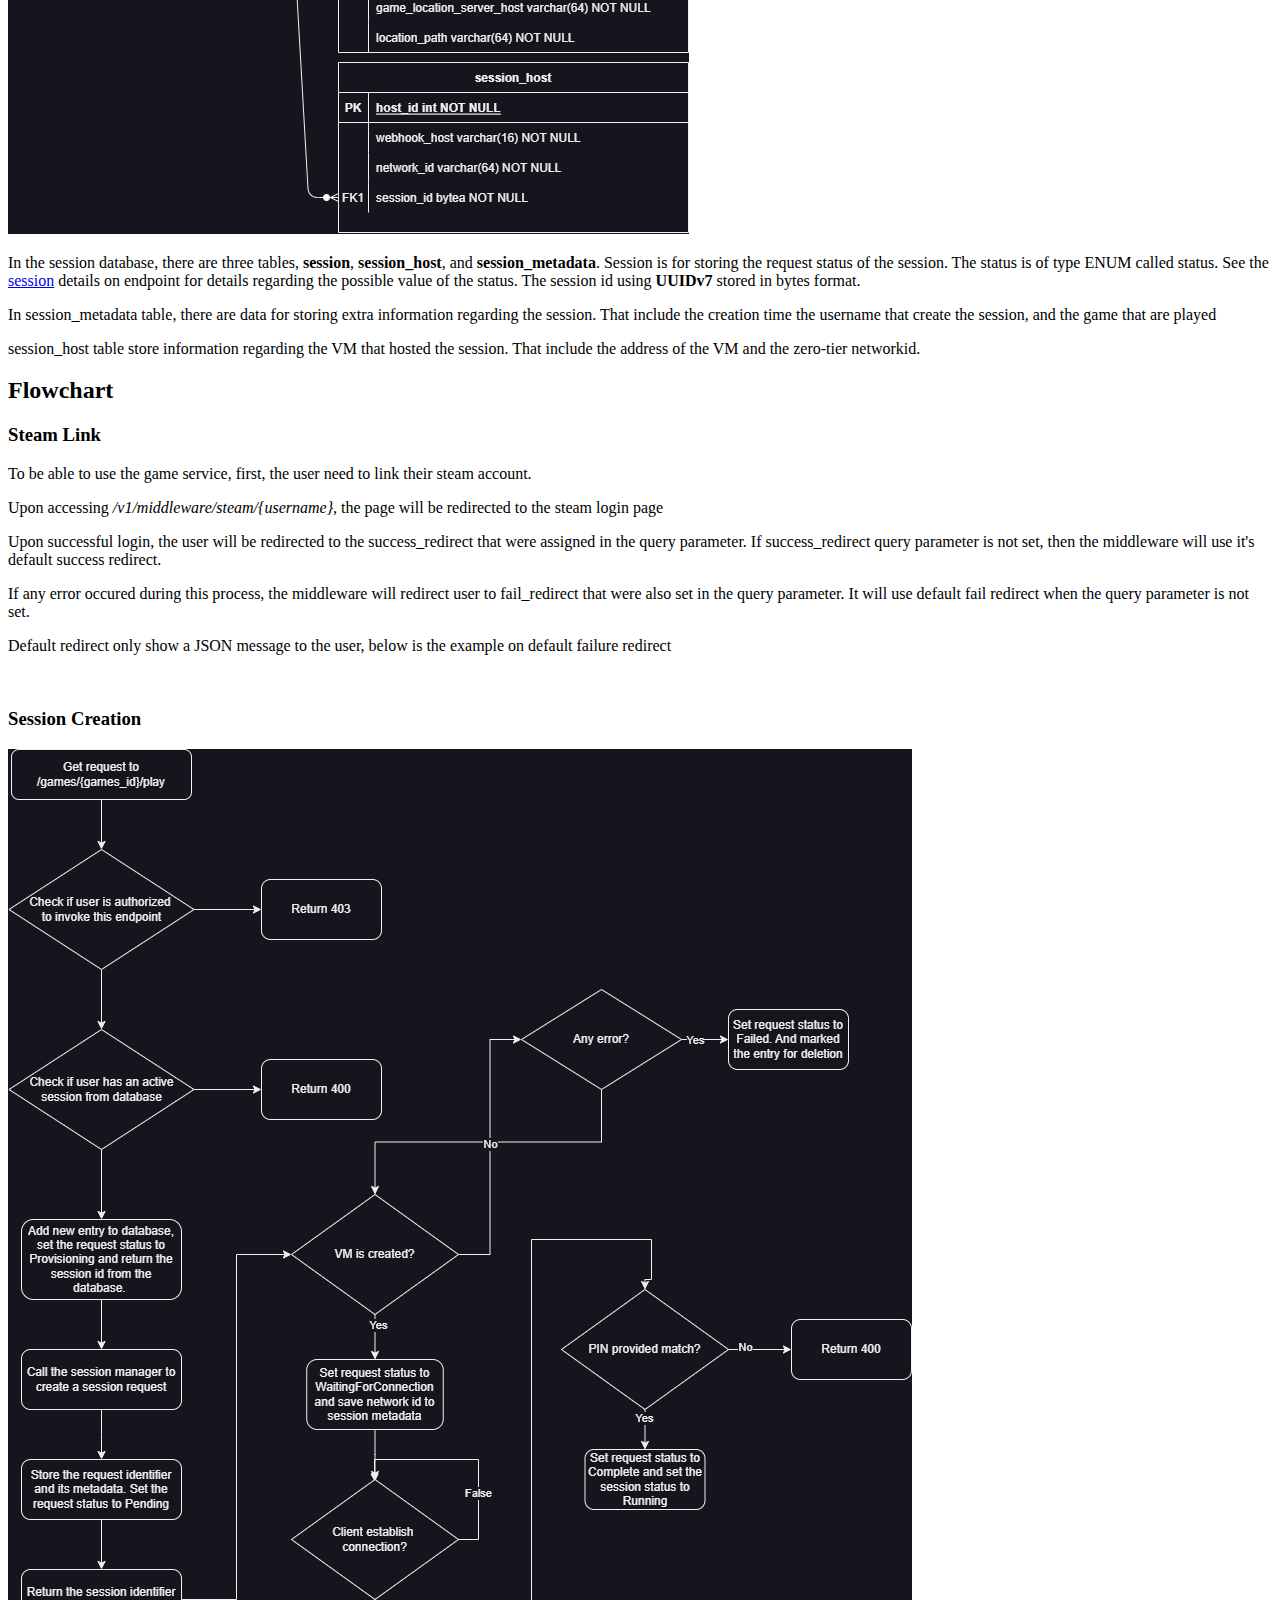
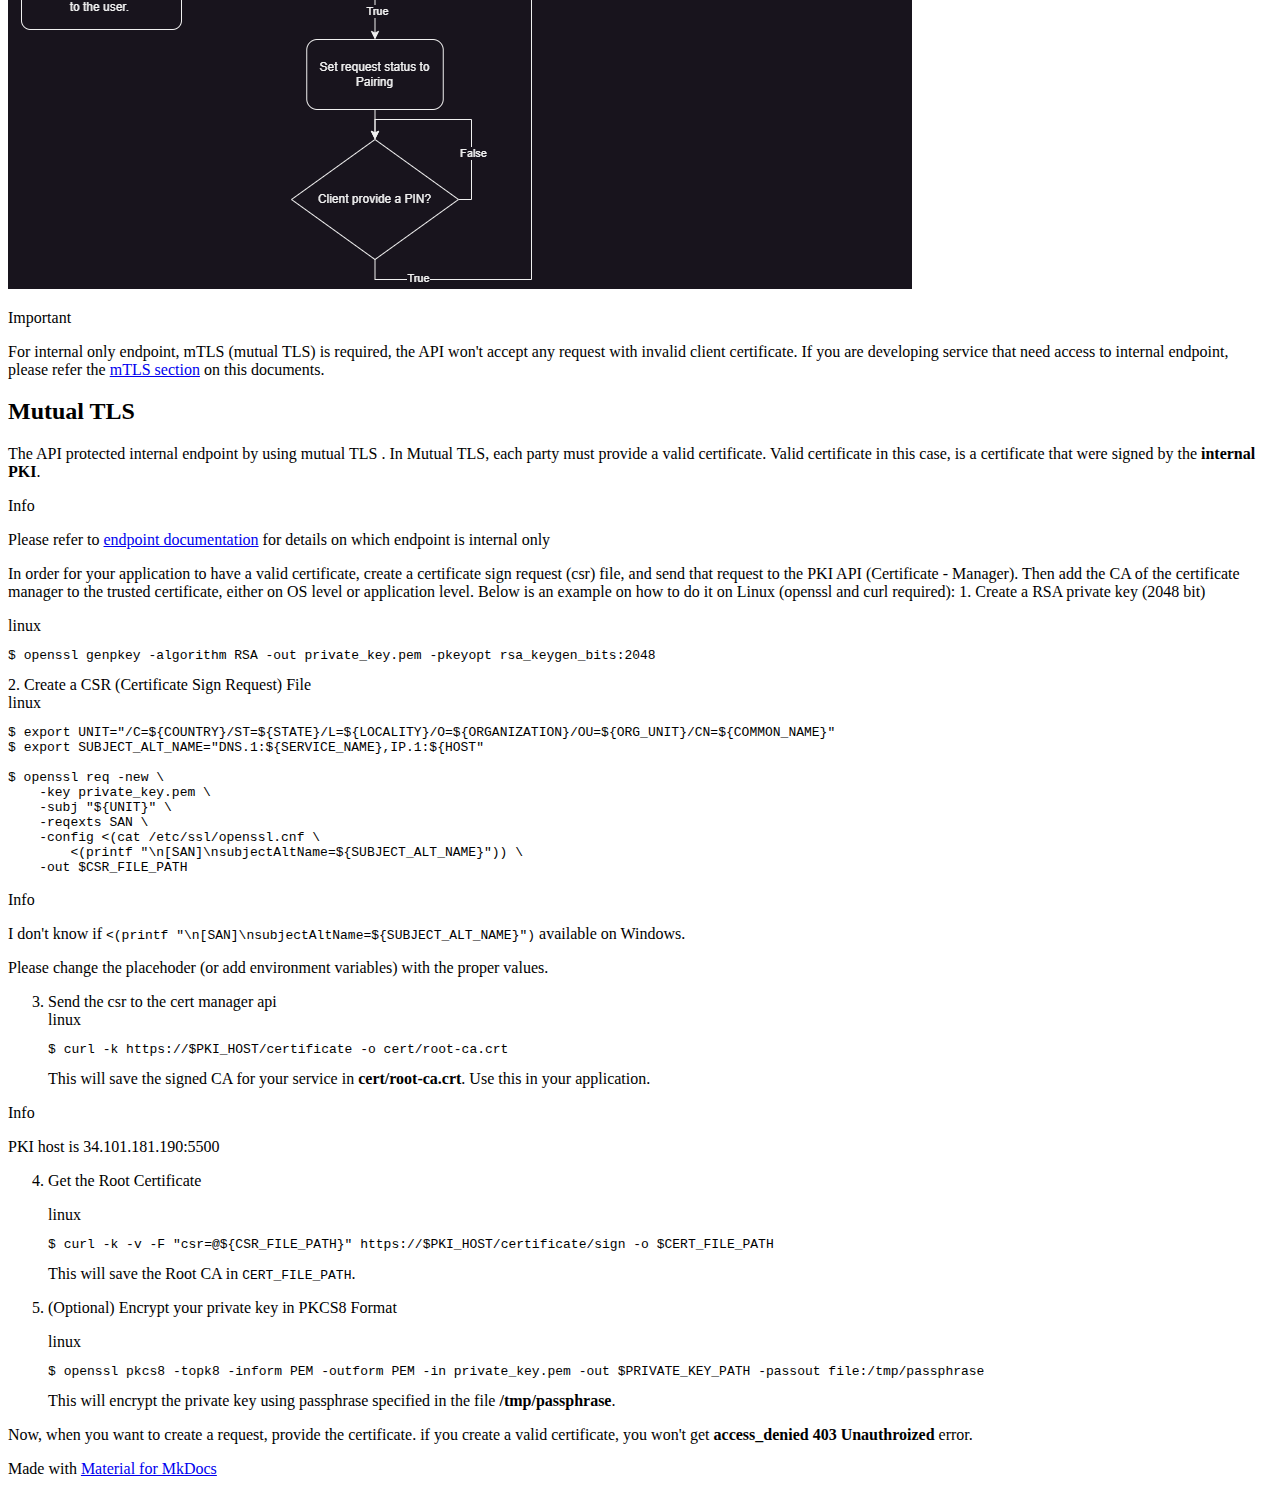
==== commit 818c2865: "Deployed f25c194 with MkDocs version: 1.5.3" ====
--- a/v1/architecture/index.html
+++ b/v1/architecture/index.html
@@ -440,6 +440,15 @@
   
 </li>
         
+          <li class="md-nav__item">
+  <a href="#session_1" class="md-nav__link">
+    <span class="md-ellipsis">
+      Session
+    </span>
+  </a>
+  
+</li>
+        
       </ul>
     </nav>
   
@@ -454,6 +463,15 @@
   
     <nav class="md-nav" aria-label="Flowchart">
       <ul class="md-nav__list">
+        
+          <li class="md-nav__item">
+  <a href="#steam-link" class="md-nav__link">
+    <span class="md-ellipsis">
+      Steam Link
+    </span>
+  </a>
+  
+</li>
         
           <li class="md-nav__item">
   <a href="#session-creation" class="md-nav__link">
@@ -600,6 +618,15 @@
   
 </li>
         
+          <li class="md-nav__item">
+  <a href="#session_1" class="md-nav__link">
+    <span class="md-ellipsis">
+      Session
+    </span>
+  </a>
+  
+</li>
+        
       </ul>
     </nav>
   
@@ -614,6 +641,15 @@
   
     <nav class="md-nav" aria-label="Flowchart">
       <ul class="md-nav__list">
+        
+          <li class="md-nav__item">
+  <a href="#steam-link" class="md-nav__link">
+    <span class="md-ellipsis">
+      Steam Link
+    </span>
+  </a>
+  
+</li>
         
           <li class="md-nav__item">
   <a href="#session-creation" class="md-nav__link">
@@ -674,7 +710,21 @@
 <p><strong>This the table schema of games service database.</strong>  </br>
 <img alt="" src="../img/game_db_design.drawio.png" /></p>
 <p>There are three tables; <strong>games</strong>, <strong>storage_location</strong>, and <strong>user_games_collections</strong>. <em>games</em> is a table that store all supported games. This table hold information on the name of the games, the game icon, and the display picture (icon but big), and <strong>storage_id</strong> which point to <em>storage_location</em> table. <em>storage_location</em> table give information on to retrieve game from the storage location. This information include the protocol, ip/host, port (if needed), and location or endpoint.</p>
+<h3 id="session_1">Session</h3>
+<p><img alt="" src="../img/session_db.drawio.png" /> </p>
+<p>In the session database, there are three tables, <strong>session</strong>, <strong>session_host</strong>, and <strong>session_metadata</strong>. Session is for storing the request status of the session. The status is of type ENUM called status. See the <a href="https://cloud-gaming-ta.github.io/api-docs/v1/endpoint/#2-get-session-status">session</a> details on endpoint for details regarding the possible value of the status.  The session id using <strong>UUIDv7</strong> stored in bytes format.  </p>
+<p>In session_metadata table, there are data for storing extra information regarding the session. That include the creation time the username that create the session, and the game that are played</p>
+<p>session_host table store information regarding the VM that hosted the session. That include the address of the VM and the zero-tier networkid. </p>
 <h2 id="flowchart">Flowchart</h2>
+<h3 id="steam-link">Steam Link</h3>
+<p>To be able to use the game service, first, the user need to link their steam account. 
+<img alt="" src="../img/steam_link_flow.drawio.png" /></p>
+<p>Upon accessing <em>/v1/middleware/steam/{username}</em>, the page will be redirected to the steam login page
+<img alt="" src="../img/example_steam_login.png" /></p>
+<p>Upon successful login, the user will be redirected to the success_redirect that were assigned in the query parameter. If success_redirect query parameter is not set, then the middleware will use it's default success redirect. </p>
+<p>If any error occured during this process, the middleware will redirect user to fail_redirect that were also set in the query parameter. It will use default fail redirect when the query parameter is not set.  </p>
+<p>Default redirect only show a JSON message to the user, below is the example on default failure redirect</p>
+<p><img alt="" src="../img/default_fail_redirect.png" /></p>
 <h3 id="session-creation">Session Creation</h3>
 <p><img alt="" src="../img/session-creation-flow.drawio.png" /></p>
 <div class="admonition important">
@@ -693,22 +743,22 @@
 </span></code></pre></div>
 2. Create a CSR (Certificate Sign Request) File 
 <div class="language-shell highlight"><span class="filename">linux</span><pre><span></span><code><span id="__span-1-1"><a id="__codelineno-1-1" name="__codelineno-1-1" href="#__codelineno-1-1"></a>$<span class="w"> </span><span class="nb">export</span><span class="w"> </span><span class="nv">UNIT</span><span class="o">=</span><span class="s2">&quot;/C=</span><span class="si">${</span><span class="nv">COUNTRY</span><span class="si">}</span><span class="s2">/ST=</span><span class="si">${</span><span class="nv">STATE</span><span class="si">}</span><span class="s2">/L=</span><span class="si">${</span><span class="nv">LOCALITY</span><span class="si">}</span><span class="s2">/O=</span><span class="si">${</span><span class="nv">ORGANIZATION</span><span class="si">}</span><span class="s2">/OU=</span><span class="si">${</span><span class="nv">ORG_UNIT</span><span class="si">}</span><span class="s2">/CN=</span><span class="si">${</span><span class="nv">COMMON_NAME</span><span class="si">}</span><span class="s2">&quot;</span>
-</span><span id="__span-1-2"><a id="__codelineno-1-2" name="__codelineno-1-2" href="#__codelineno-1-2"></a>$<span class="w"> </span><span class="nb">export</span><span class="w"> </span><span class="nv">SUBJECT_ALT_NAME</span><span class="o">=</span><span class="s2">&quot;DNS.1:</span><span class="si">${</span><span class="nv">SERVICE_NAME</span><span class="si">}</span><span class="s2">&quot;</span>
+</span><span id="__span-1-2"><a id="__codelineno-1-2" name="__codelineno-1-2" href="#__codelineno-1-2"></a>$<span class="w"> </span><span class="nb">export</span><span class="w"> </span><span class="nv">SUBJECT_ALT_NAME</span><span class="o">=</span><span class="s2">&quot;DNS.1:</span><span class="si">${</span><span class="nv">SERVICE_NAME</span><span class="si">}</span><span class="s2">,IP.1:</span><span class="si">${</span><span class="nv">HOST</span><span class="s2">&quot;</span>
 </span><span id="__span-1-3"><a id="__codelineno-1-3" name="__codelineno-1-3" href="#__codelineno-1-3"></a>
-</span><span id="__span-1-4"><a id="__codelineno-1-4" name="__codelineno-1-4" href="#__codelineno-1-4"></a>$<span class="w"> </span>openssl<span class="w"> </span>req<span class="w"> </span>-new<span class="w"> </span><span class="se">\</span>
-</span><span id="__span-1-5"><a id="__codelineno-1-5" name="__codelineno-1-5" href="#__codelineno-1-5"></a><span class="w">    </span>-key<span class="w"> </span>private_key.pem<span class="w"> </span><span class="se">\</span>
-</span><span id="__span-1-6"><a id="__codelineno-1-6" name="__codelineno-1-6" href="#__codelineno-1-6"></a><span class="w">    </span>-subj<span class="w"> </span><span class="s2">&quot;</span><span class="si">${</span><span class="nv">UNIT</span><span class="si">}</span><span class="s2">&quot;</span><span class="w"> </span><span class="se">\</span>
-</span><span id="__span-1-7"><a id="__codelineno-1-7" name="__codelineno-1-7" href="#__codelineno-1-7"></a><span class="w">    </span>-reqexts<span class="w"> </span>SAN<span class="w"> </span><span class="se">\</span>
-</span><span id="__span-1-8"><a id="__codelineno-1-8" name="__codelineno-1-8" href="#__codelineno-1-8"></a><span class="w">    </span>-config<span class="w"> </span>&lt;<span class="o">(</span>cat<span class="w"> </span>/etc/ssl/openssl.cnf<span class="w"> </span><span class="se">\</span>
-</span><span id="__span-1-9"><a id="__codelineno-1-9" name="__codelineno-1-9" href="#__codelineno-1-9"></a><span class="w">        </span>&lt;<span class="o">(</span><span class="nb">printf</span><span class="w"> </span><span class="s2">&quot;\n[SAN]\nsubjectAltName=</span><span class="si">${</span><span class="nv">SUBJECT_ALT_NAME</span><span class="si">}</span><span class="s2">&quot;</span><span class="o">))</span><span class="w"> </span><span class="se">\</span>
-</span><span id="__span-1-10"><a id="__codelineno-1-10" name="__codelineno-1-10" href="#__codelineno-1-10"></a><span class="w">    </span>-out<span class="w"> </span><span class="nv">$CSR_FILE_PATH</span>
+</span><span id="__span-1-4"><a id="__codelineno-1-4" name="__codelineno-1-4" href="#__codelineno-1-4"></a>$<span class="s2"> openssl req -new \</span>
+</span><span id="__span-1-5"><a id="__codelineno-1-5" name="__codelineno-1-5" href="#__codelineno-1-5"></a><span class="s2">    -key private_key.pem \</span>
+</span><span id="__span-1-6"><a id="__codelineno-1-6" name="__codelineno-1-6" href="#__codelineno-1-6"></a><span class="s2">    -subj &quot;</span><span class="si">${</span><span class="nv">UNIT</span><span class="si">}</span><span class="s2">&quot; \</span>
+</span><span id="__span-1-7"><a id="__codelineno-1-7" name="__codelineno-1-7" href="#__codelineno-1-7"></a><span class="s2">    -reqexts SAN \</span>
+</span><span id="__span-1-8"><a id="__codelineno-1-8" name="__codelineno-1-8" href="#__codelineno-1-8"></a><span class="s2">    -config &lt;(cat /etc/ssl/openssl.cnf \</span>
+</span><span id="__span-1-9"><a id="__codelineno-1-9" name="__codelineno-1-9" href="#__codelineno-1-9"></a><span class="s2">        &lt;(printf &quot;</span><span class="se">\n</span><span class="p">[SAN]</span><span class="se">\n</span><span class="nv">subjectAltName</span><span class="p">=</span><span class="si">${</span><span class="nv">SUBJECT_ALT_NAME</span><span class="si">}</span><span class="s2">&quot;)) \</span>
+</span><span id="__span-1-10"><a id="__codelineno-1-10" name="__codelineno-1-10" href="#__codelineno-1-10"></a><span class="s2">    -out </span><span class="nv">$CSR_FILE_PATH</span>
 </span></code></pre></div></p>
 <div class="admonition info">
 <p class="admonition-title">Info</p>
 <p>I don't know if <code>&lt;(printf "\n[SAN]\nsubjectAltName=${SUBJECT_ALT_NAME}")</code> available on Windows. </p>
 </div>
 <p>Please change the placehoder (or add environment variables) with the proper values. </p>
-<ol>
+<ol start="3">
 <li>Send the csr to the cert manager api
 <div class="language-shell highlight"><span class="filename">linux</span><pre><span></span><code><span id="__span-2-1"><a id="__codelineno-2-1" name="__codelineno-2-1" href="#__codelineno-2-1"></a>$<span class="w"> </span>curl<span class="w"> </span>-k<span class="w"> </span>https://<span class="nv">$PKI_HOST</span>/certificate<span class="w"> </span>-o<span class="w"> </span>cert/root-ca.crt
 </span></code></pre></div>
@@ -718,7 +768,7 @@
 <p class="admonition-title">Info</p>
 <p>PKI host is  34.101.181.190:5500</p>
 </div>
-<ol>
+<ol start="4">
 <li>
 <p>Get the Root Certificate
 <div class="language-shell highlight"><span class="filename">linux</span><pre><span></span><code><span id="__span-3-1"><a id="__codelineno-3-1" name="__codelineno-3-1" href="#__codelineno-3-1"></a>$<span class="w"> </span>curl<span class="w"> </span>-k<span class="w"> </span>-v<span class="w"> </span>-F<span class="w"> </span><span class="s2">&quot;csr=@</span><span class="si">${</span><span class="nv">CSR_FILE_PATH</span><span class="si">}</span><span class="s2">&quot;</span><span class="w"> </span>https://<span class="nv">$PKI_HOST</span>/certificate/sign<span class="w"> </span>-o<span class="w"> </span><span class="nv">$CERT_FILE_PATH</span>
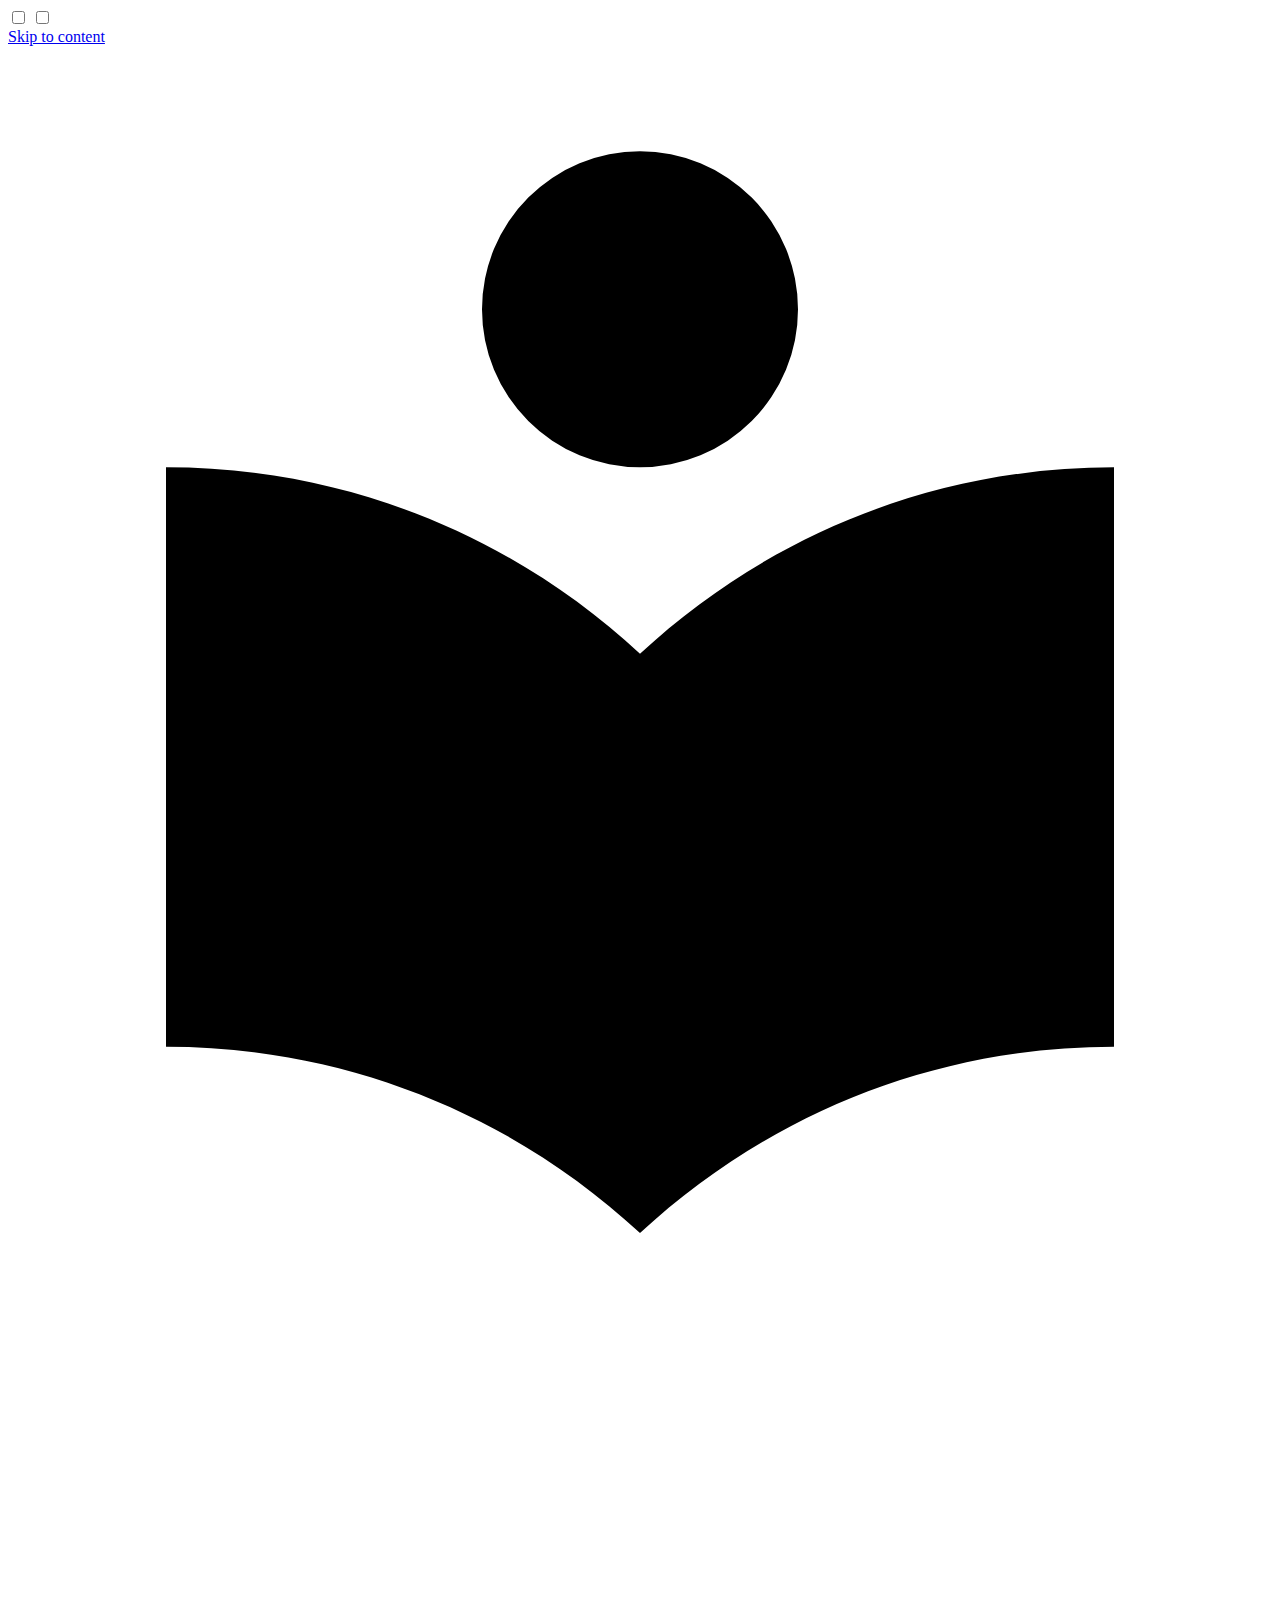
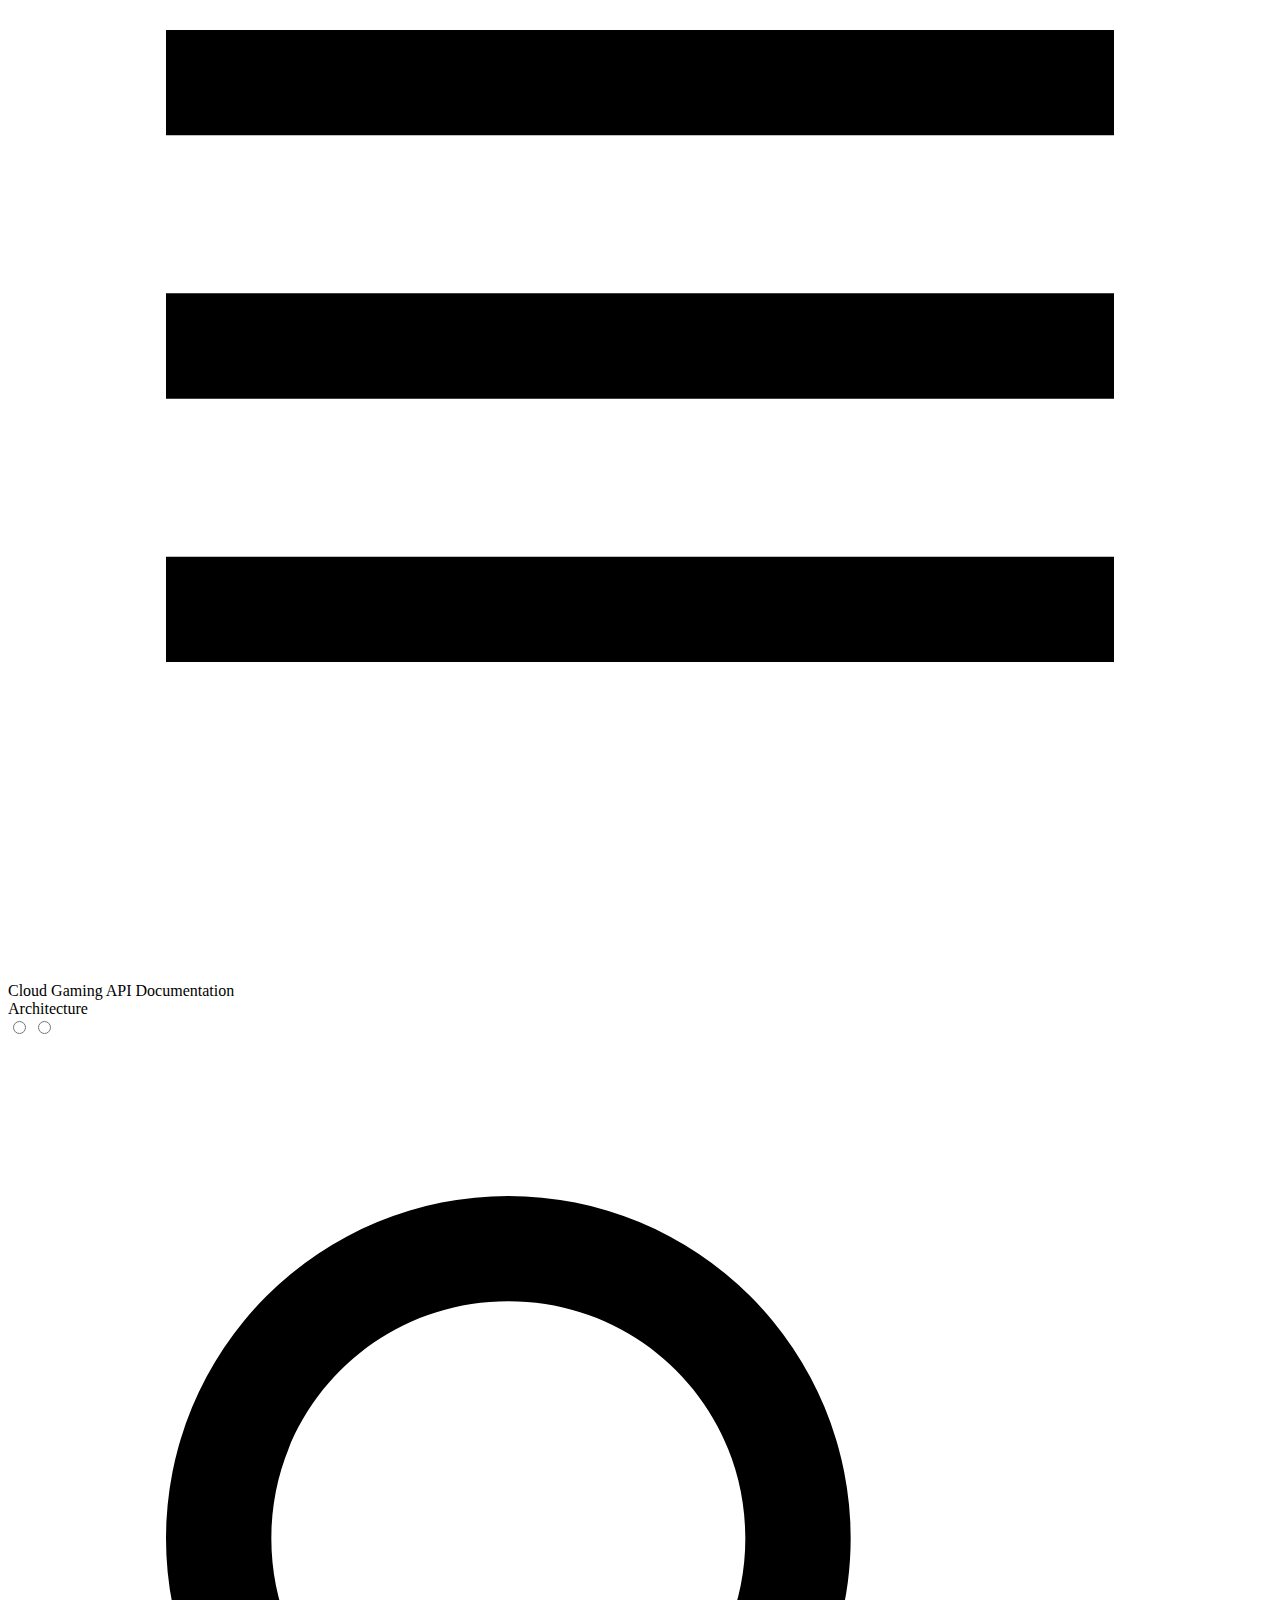
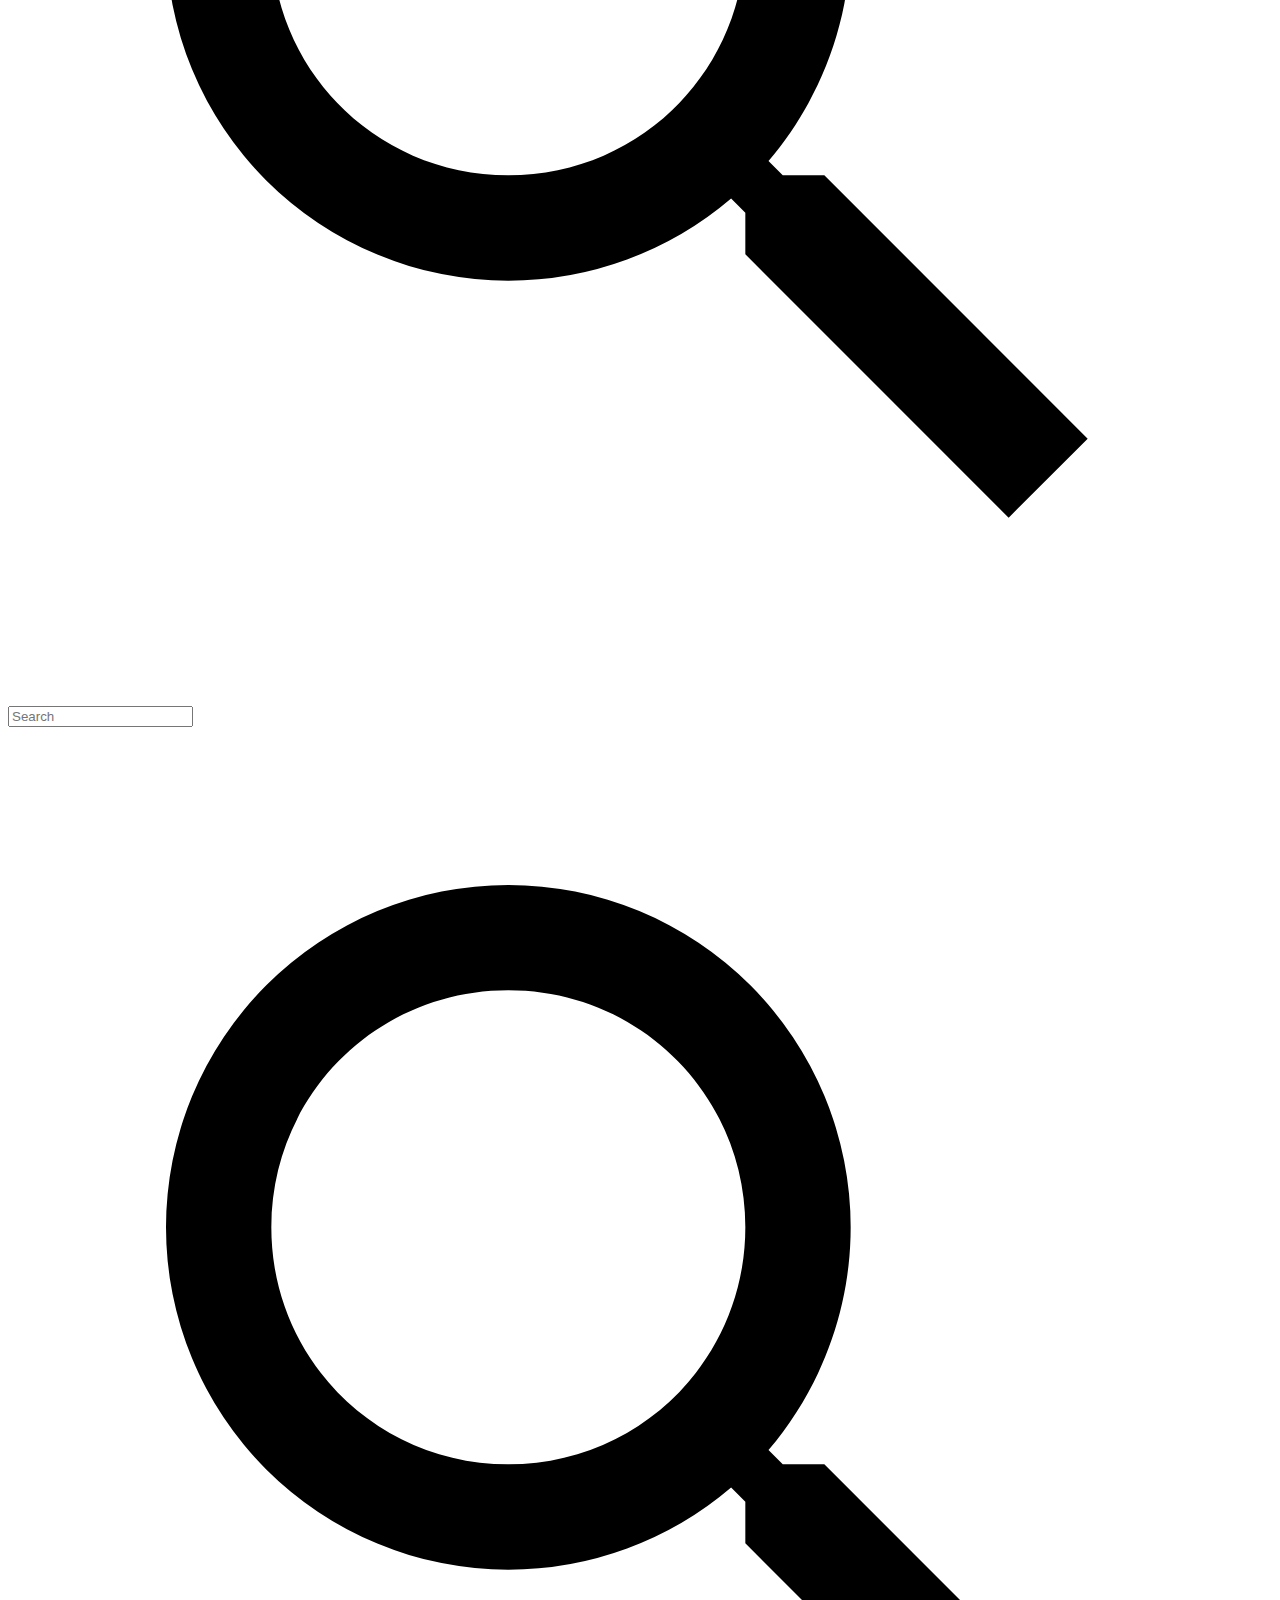
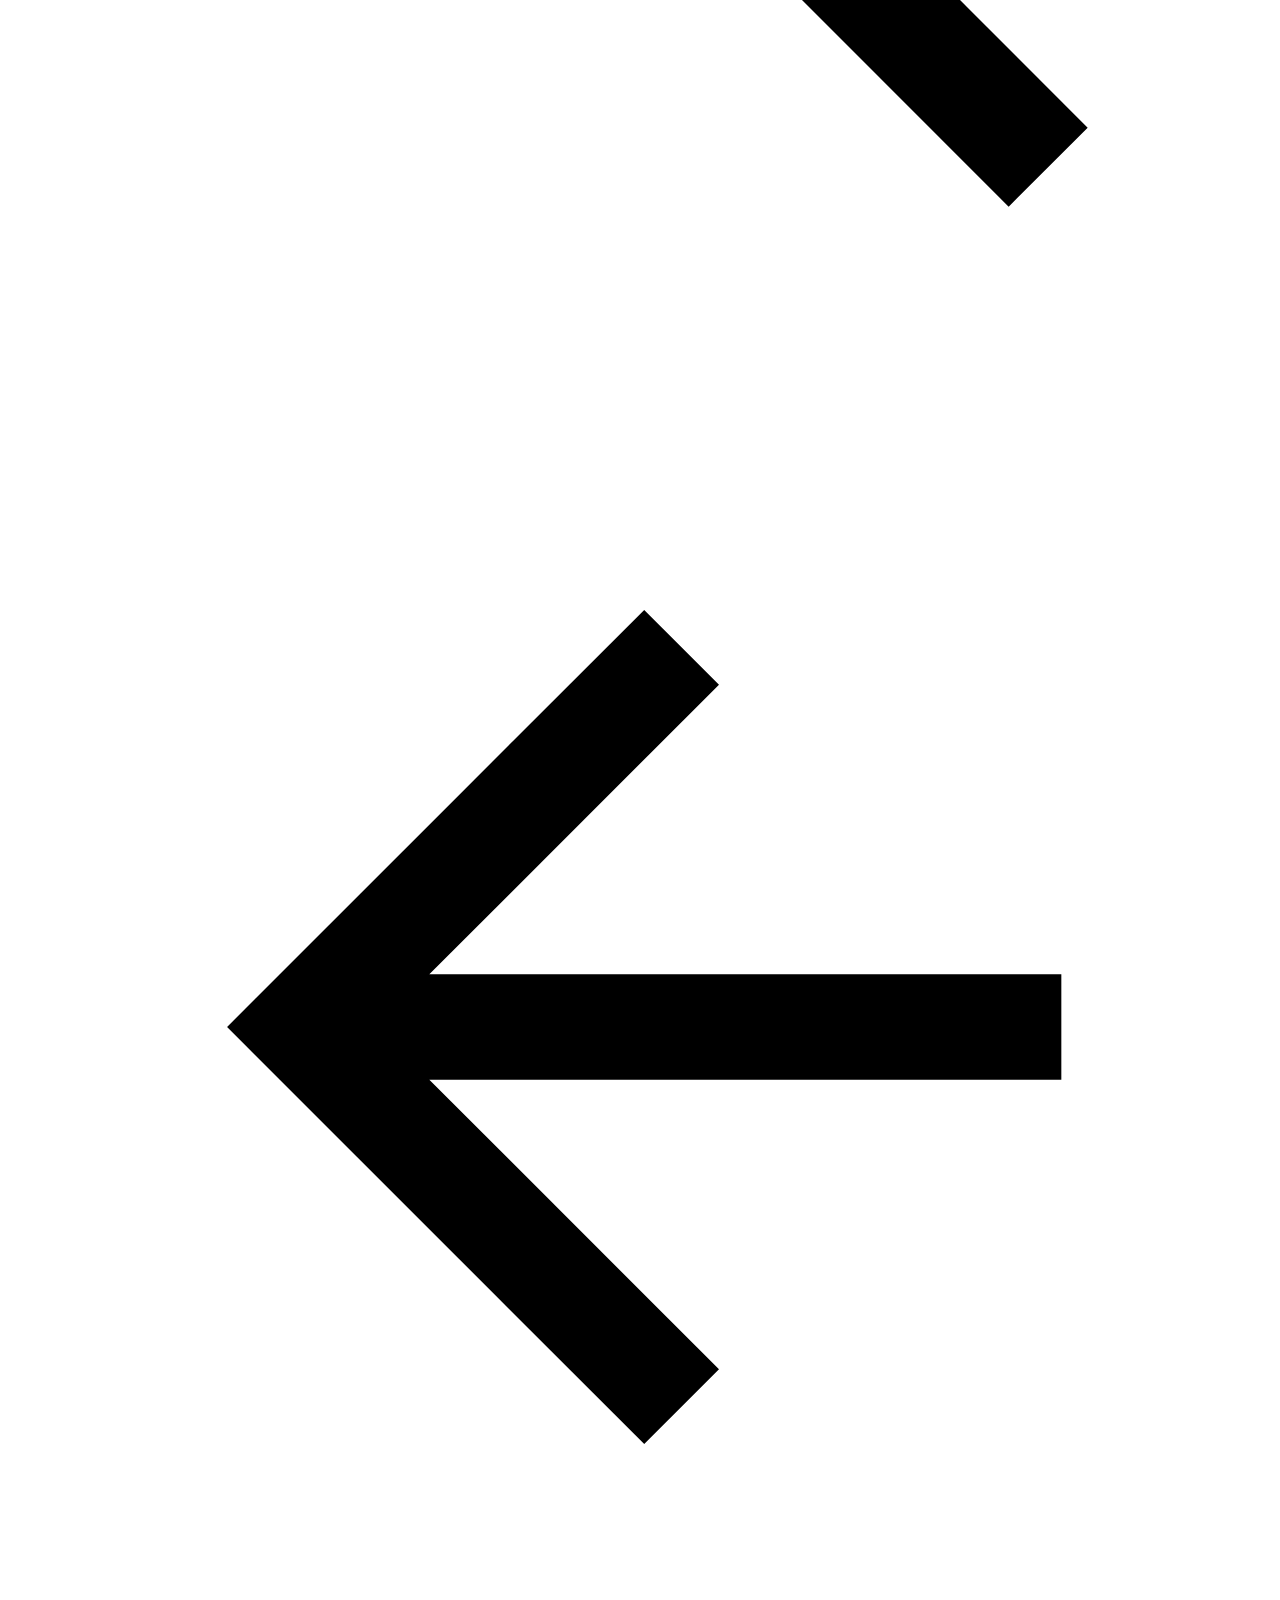
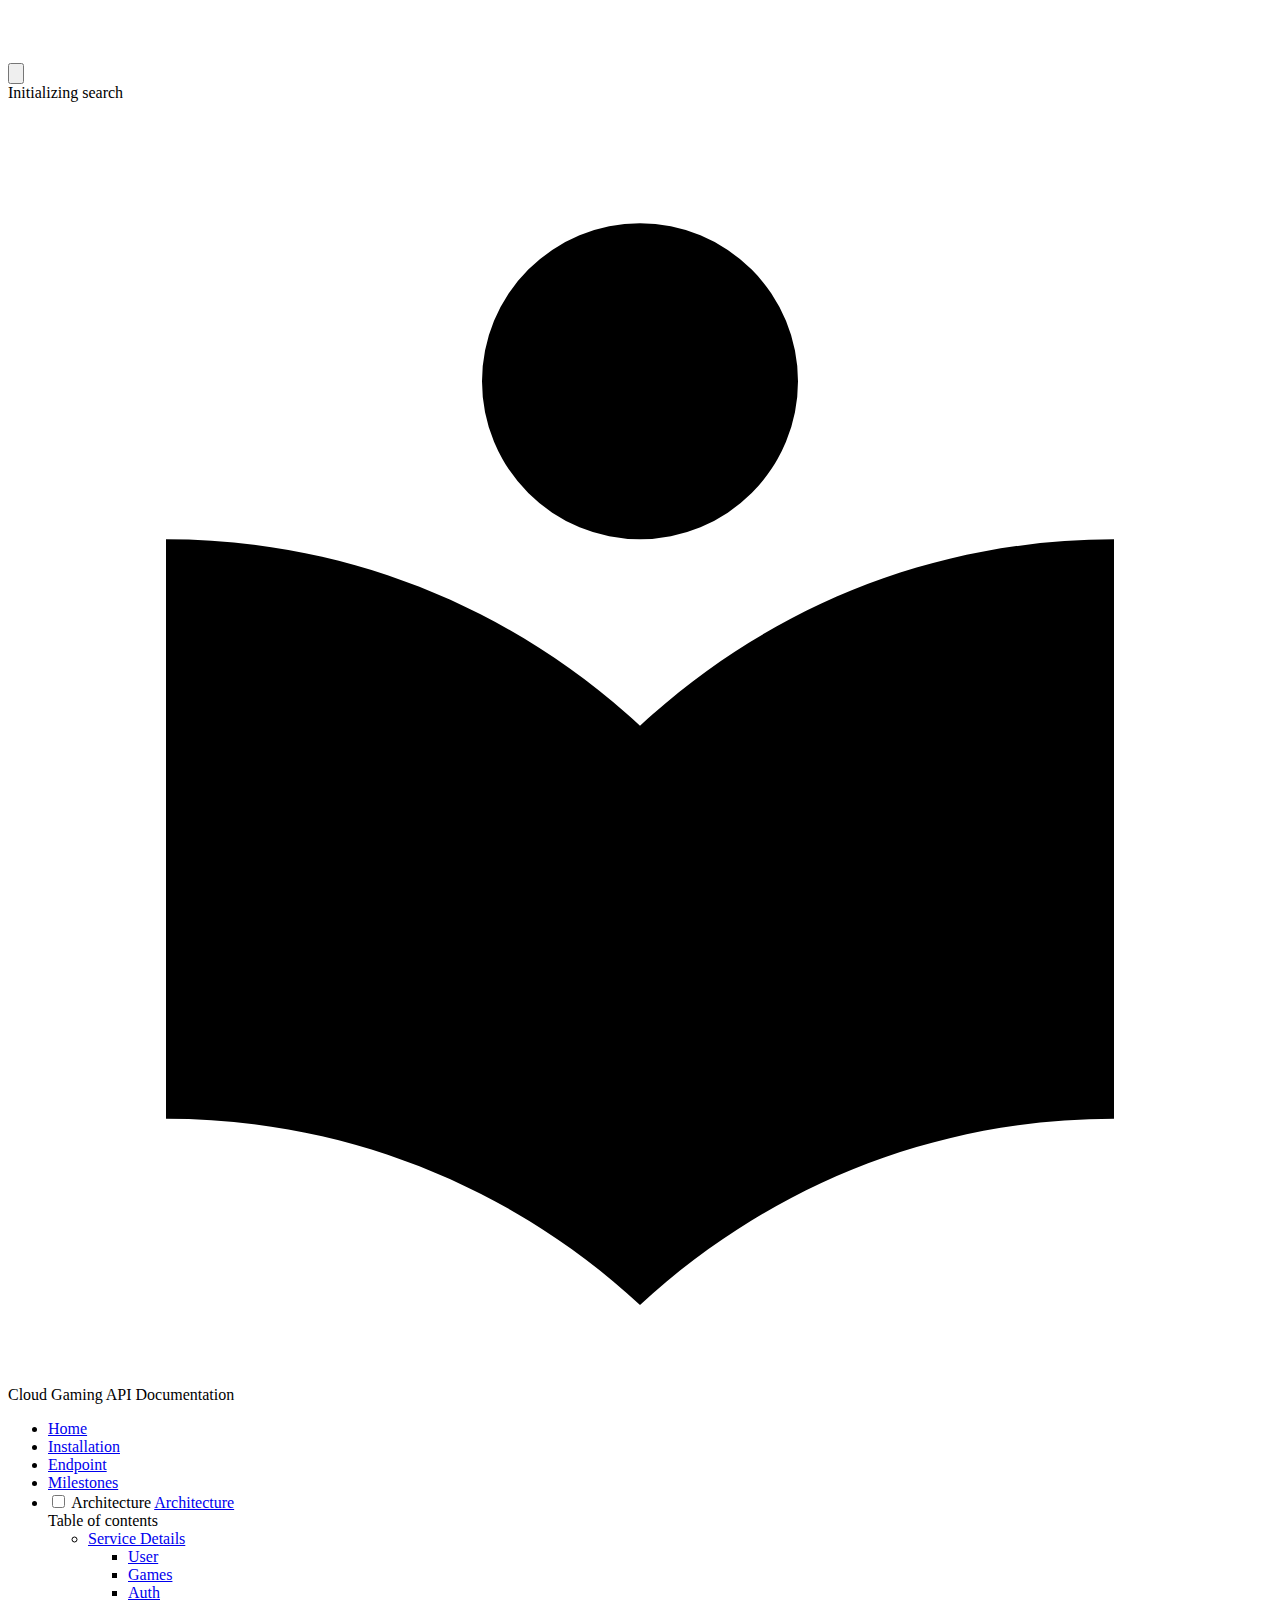
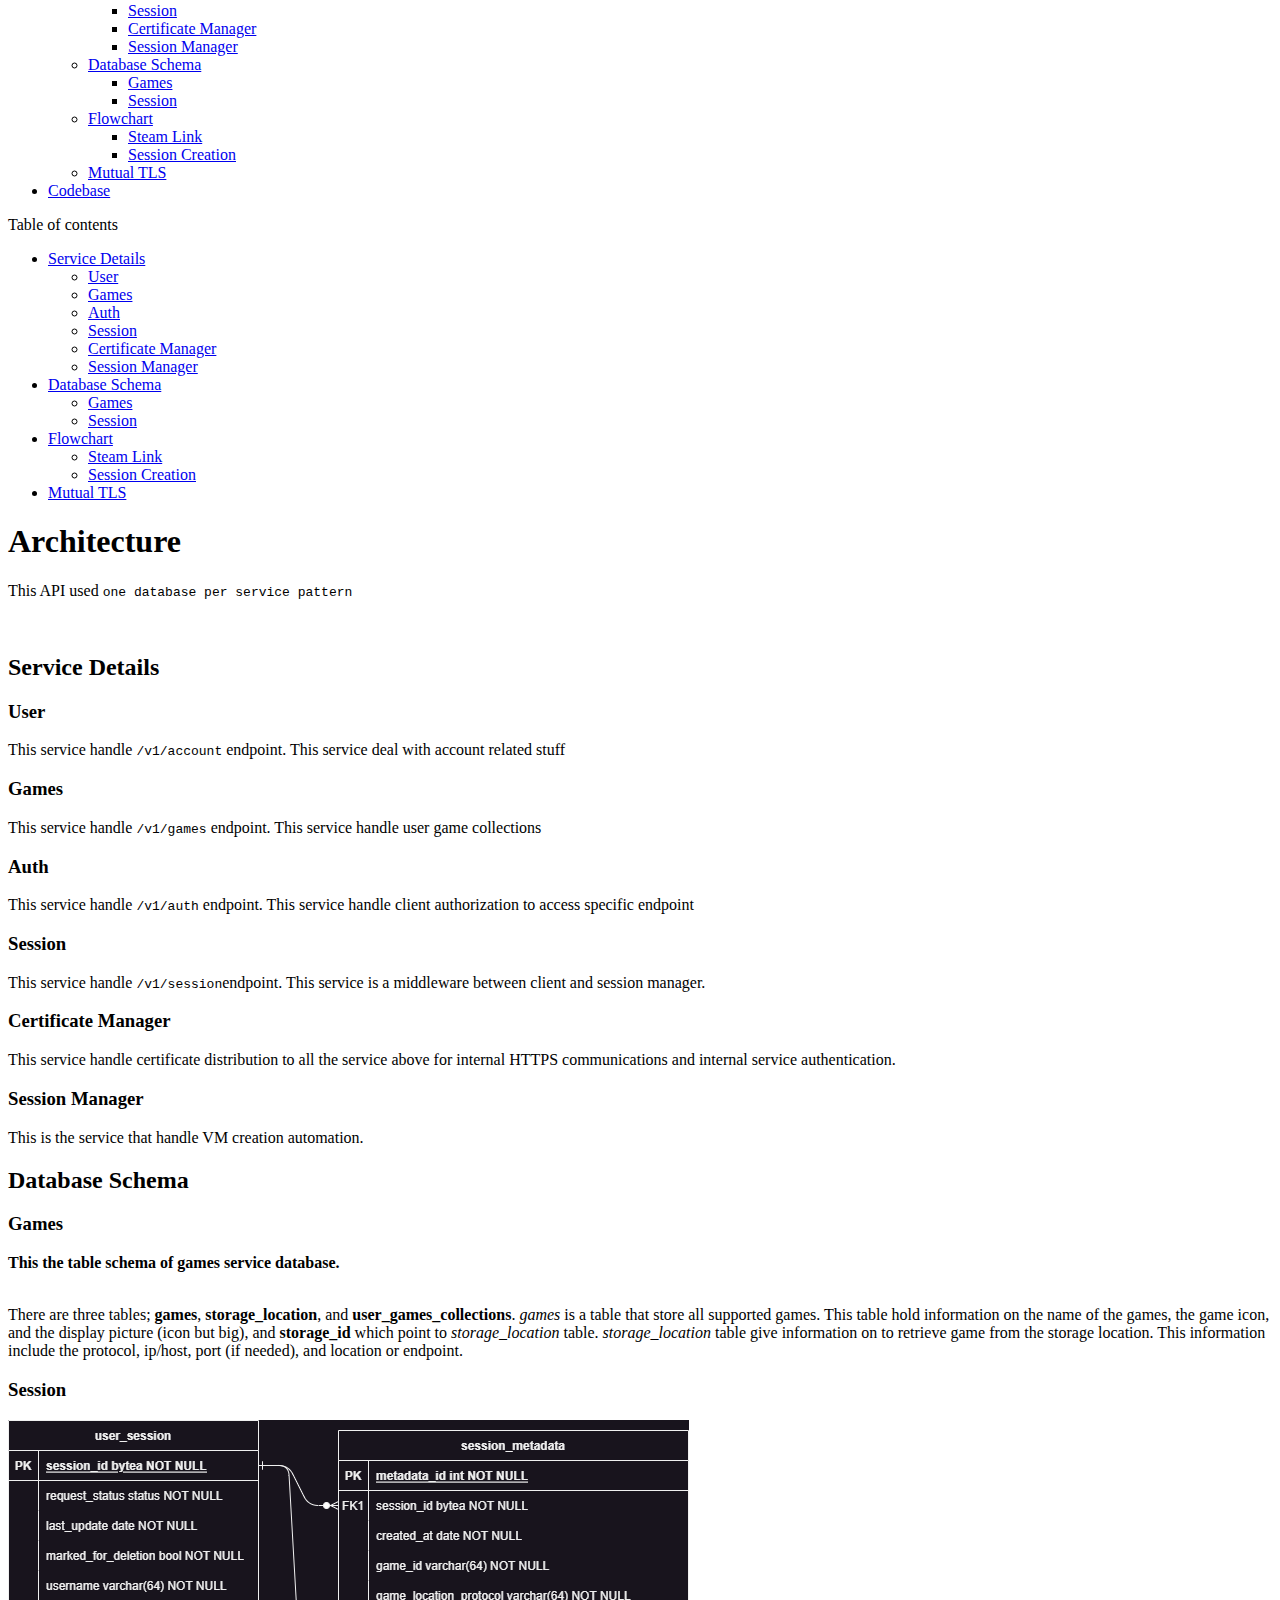
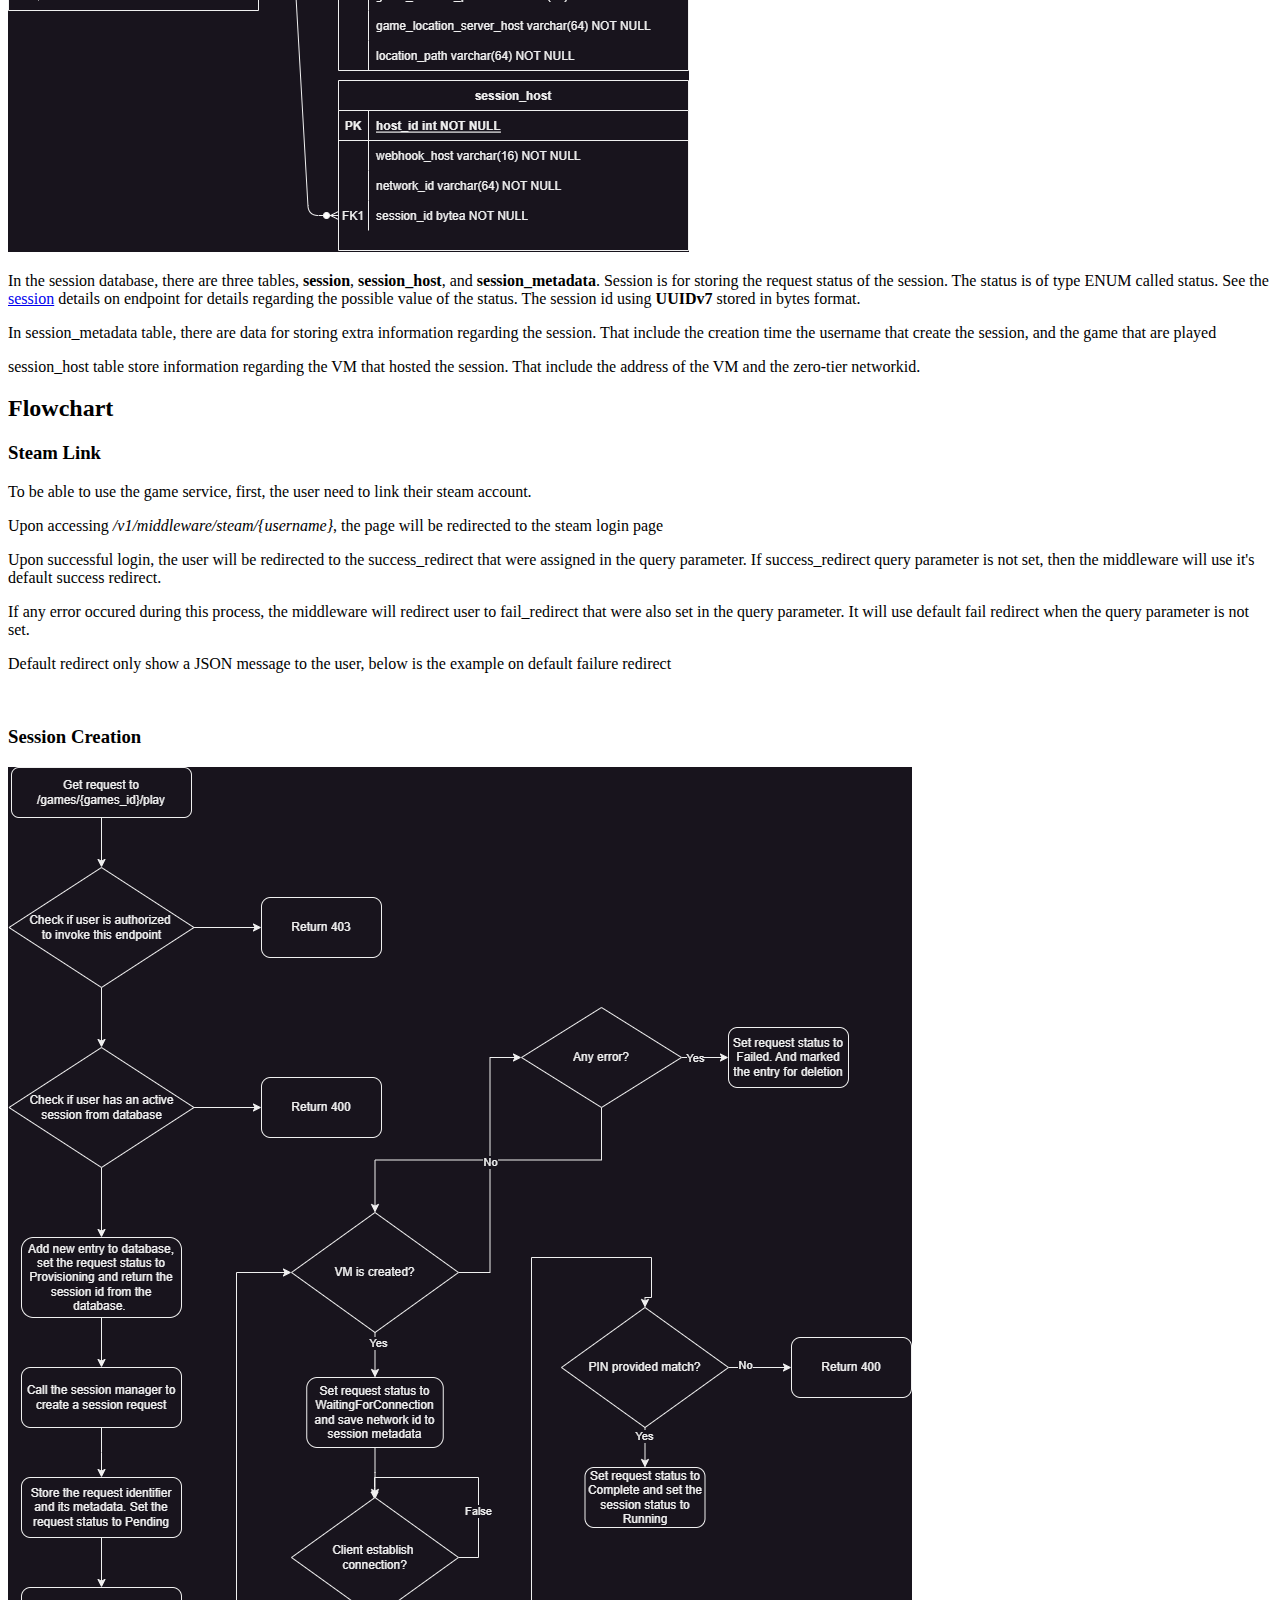
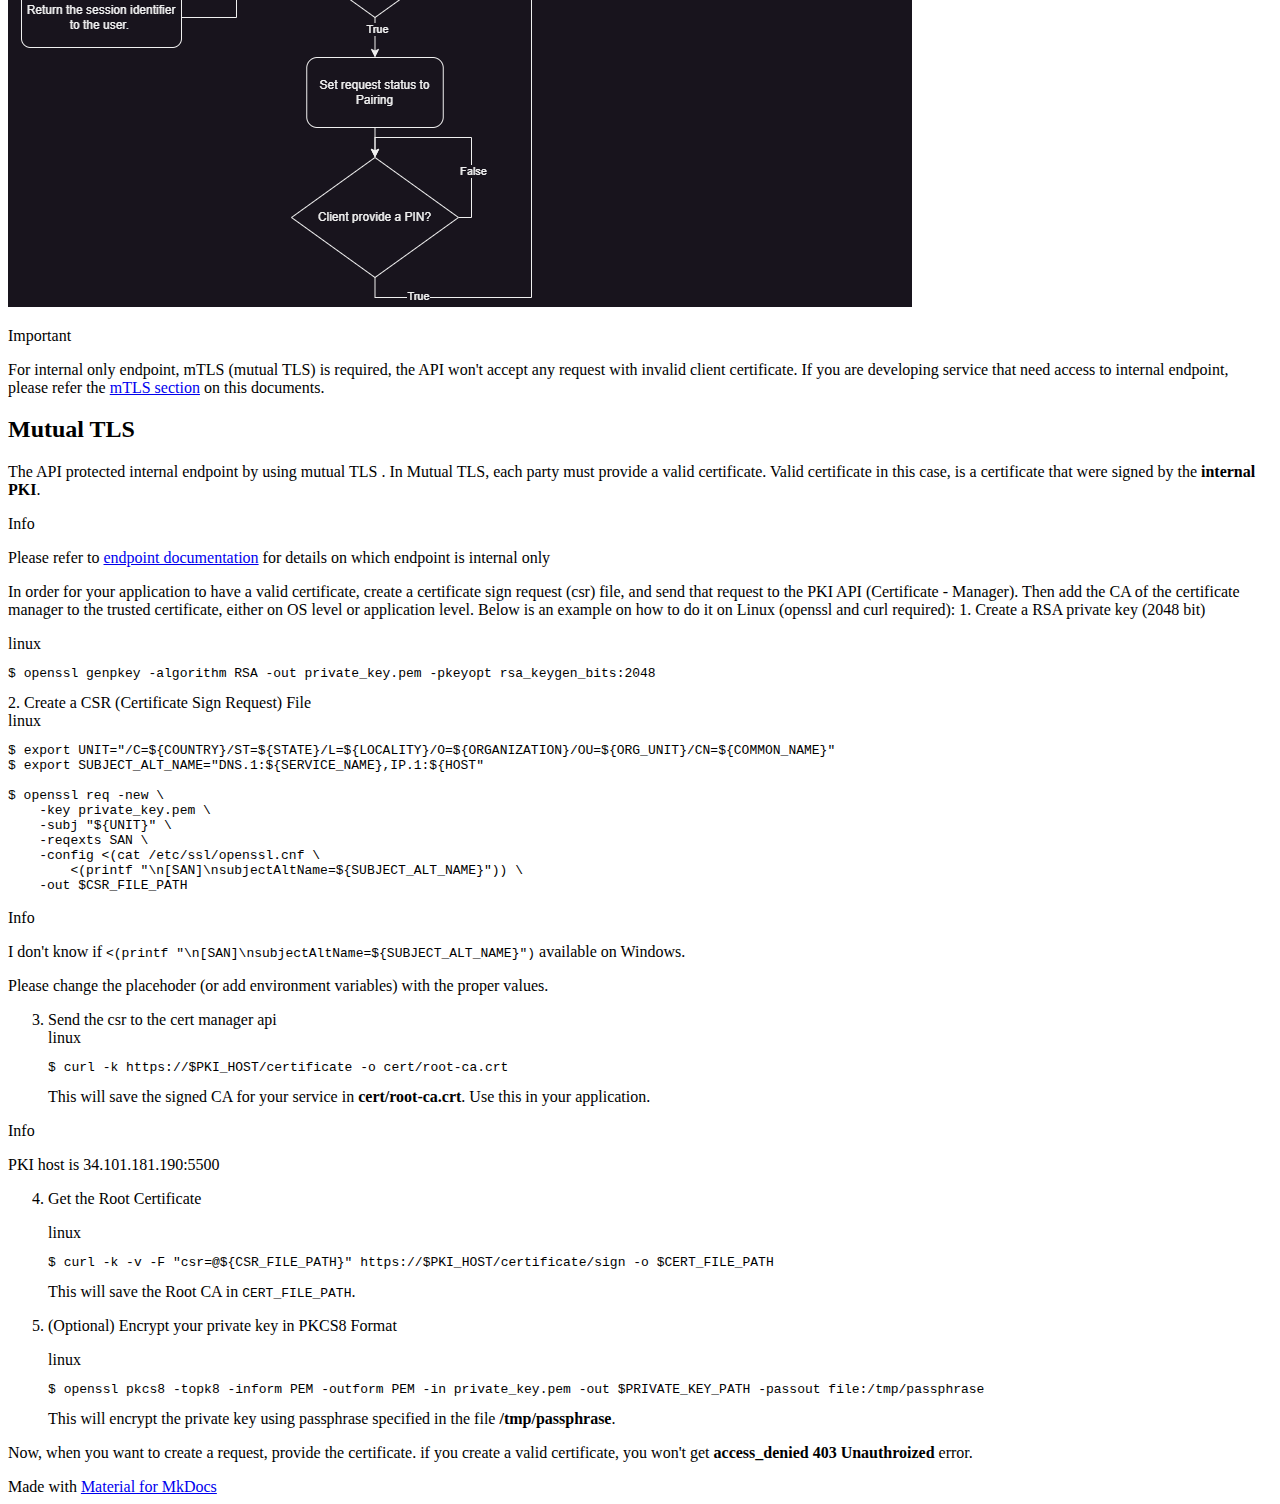
==== commit 7a006aad: "Deployed e24e2bb with MkDocs version: 1.5.3" ====
--- a/v1/architecture/index.html
+++ b/v1/architecture/index.html
@@ -12,13 +12,15 @@
         <link rel="prev" href="../milestones/">
       
       
+        <link rel="next" href="../codebase/">
+      
       
       <link rel="icon" href="../../assets/images/favicon.png">
       <meta name="generator" content="mkdocs-1.5.3, mkdocs-material-9.5.14">
     
     
       
-        <title>architecture - Cloud Gaming API Documentation</title>
+        <title>Architecture - Cloud Gaming API Documentation</title>
       
     
     
@@ -108,7 +110,7 @@
         <div class="md-header__topic" data-md-component="header-topic">
           <span class="md-ellipsis">
             
-              architecture
+              Architecture
             
           </span>
         </div>
@@ -271,7 +273,7 @@
         
   
   <span class="md-ellipsis">
-    endpoint
+    Endpoint
   </span>
   
 
@@ -291,7 +293,7 @@
         
   
   <span class="md-ellipsis">
-    milestones
+    Milestones
   </span>
   
 
@@ -320,7 +322,7 @@
           
   
   <span class="md-ellipsis">
-    architecture
+    Architecture
   </span>
   
 
@@ -331,7 +333,7 @@
         
   
   <span class="md-ellipsis">
-    architecture
+    Architecture
   </span>
   
 
@@ -500,6 +502,26 @@
   
 </nav>
       
+    </li>
+  
+
+    
+      
+      
+  
+  
+  
+  
+    <li class="md-nav__item">
+      <a href="../codebase/" class="md-nav__link">
+        
+  
+  <span class="md-ellipsis">
+    Codebase
+  </span>
+  
+
+      </a>
     </li>
   
 
@@ -690,7 +712,7 @@
 
 
 <h1 id="architecture">Architecture</h1>
-<p>This API used <code>one database per service pattern</code>. The database used is combination of SQL and No - SQL. For SQL, it used PostgreSQL and NoSQL it used MongoDB. </p>
+<p>This API used <code>one database per service pattern</code></p>
 <p><img alt="" src="../img/arsi_backend.drawio.png" /></p>
 <h2 id="service-details">Service Details</h2>
 <h3 id="user">User</h3>
